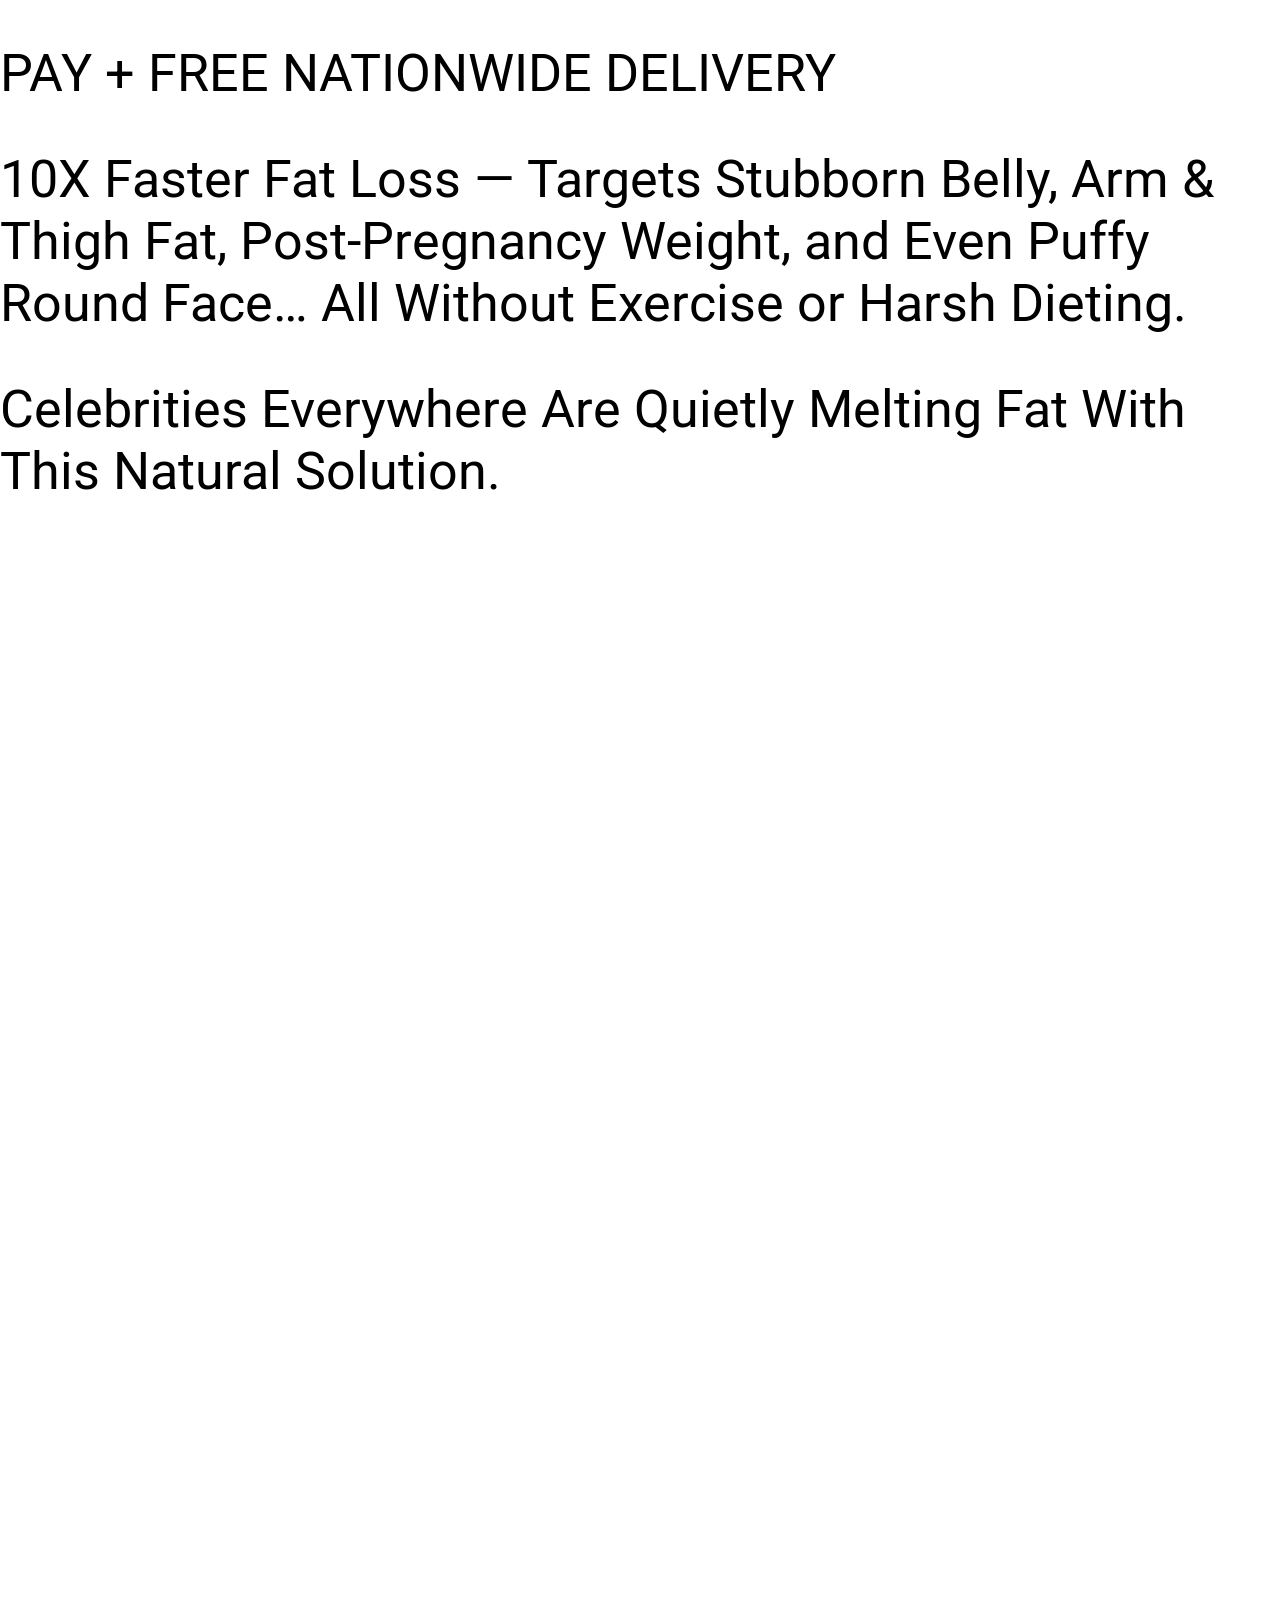
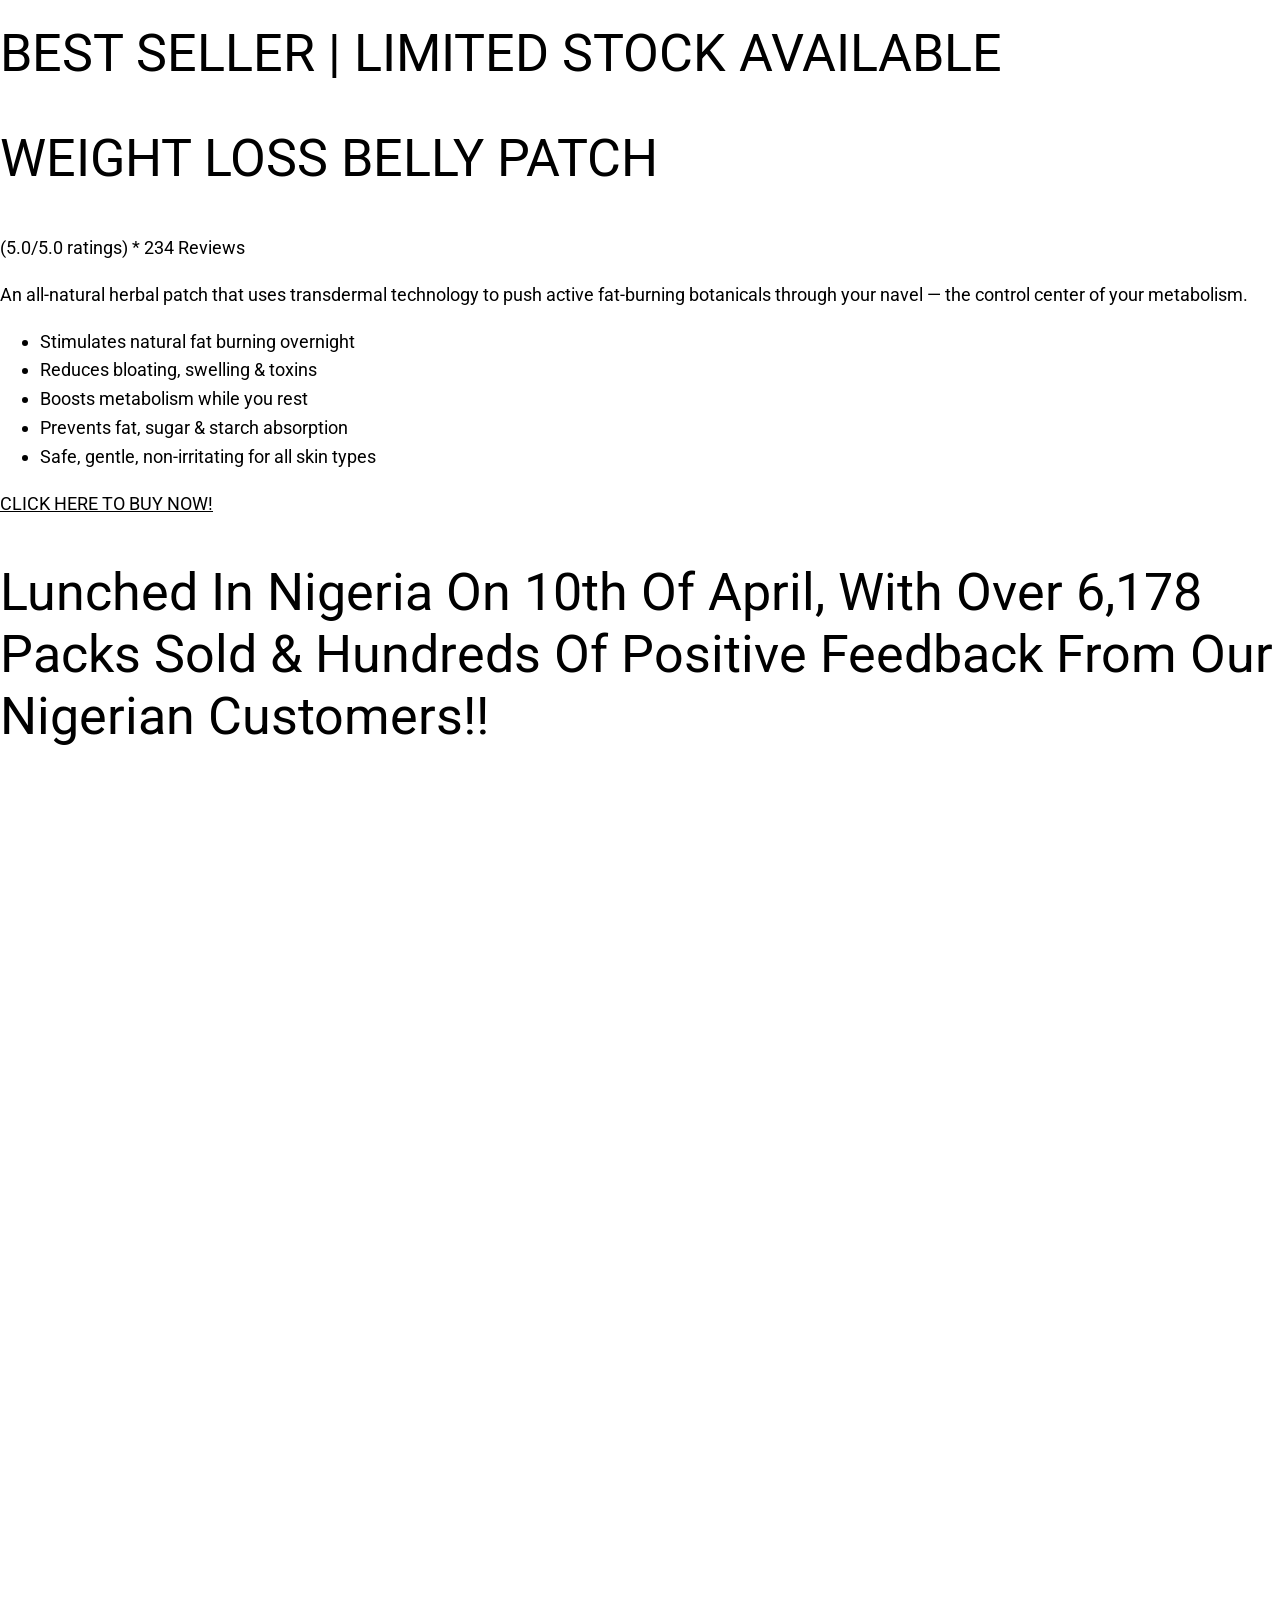
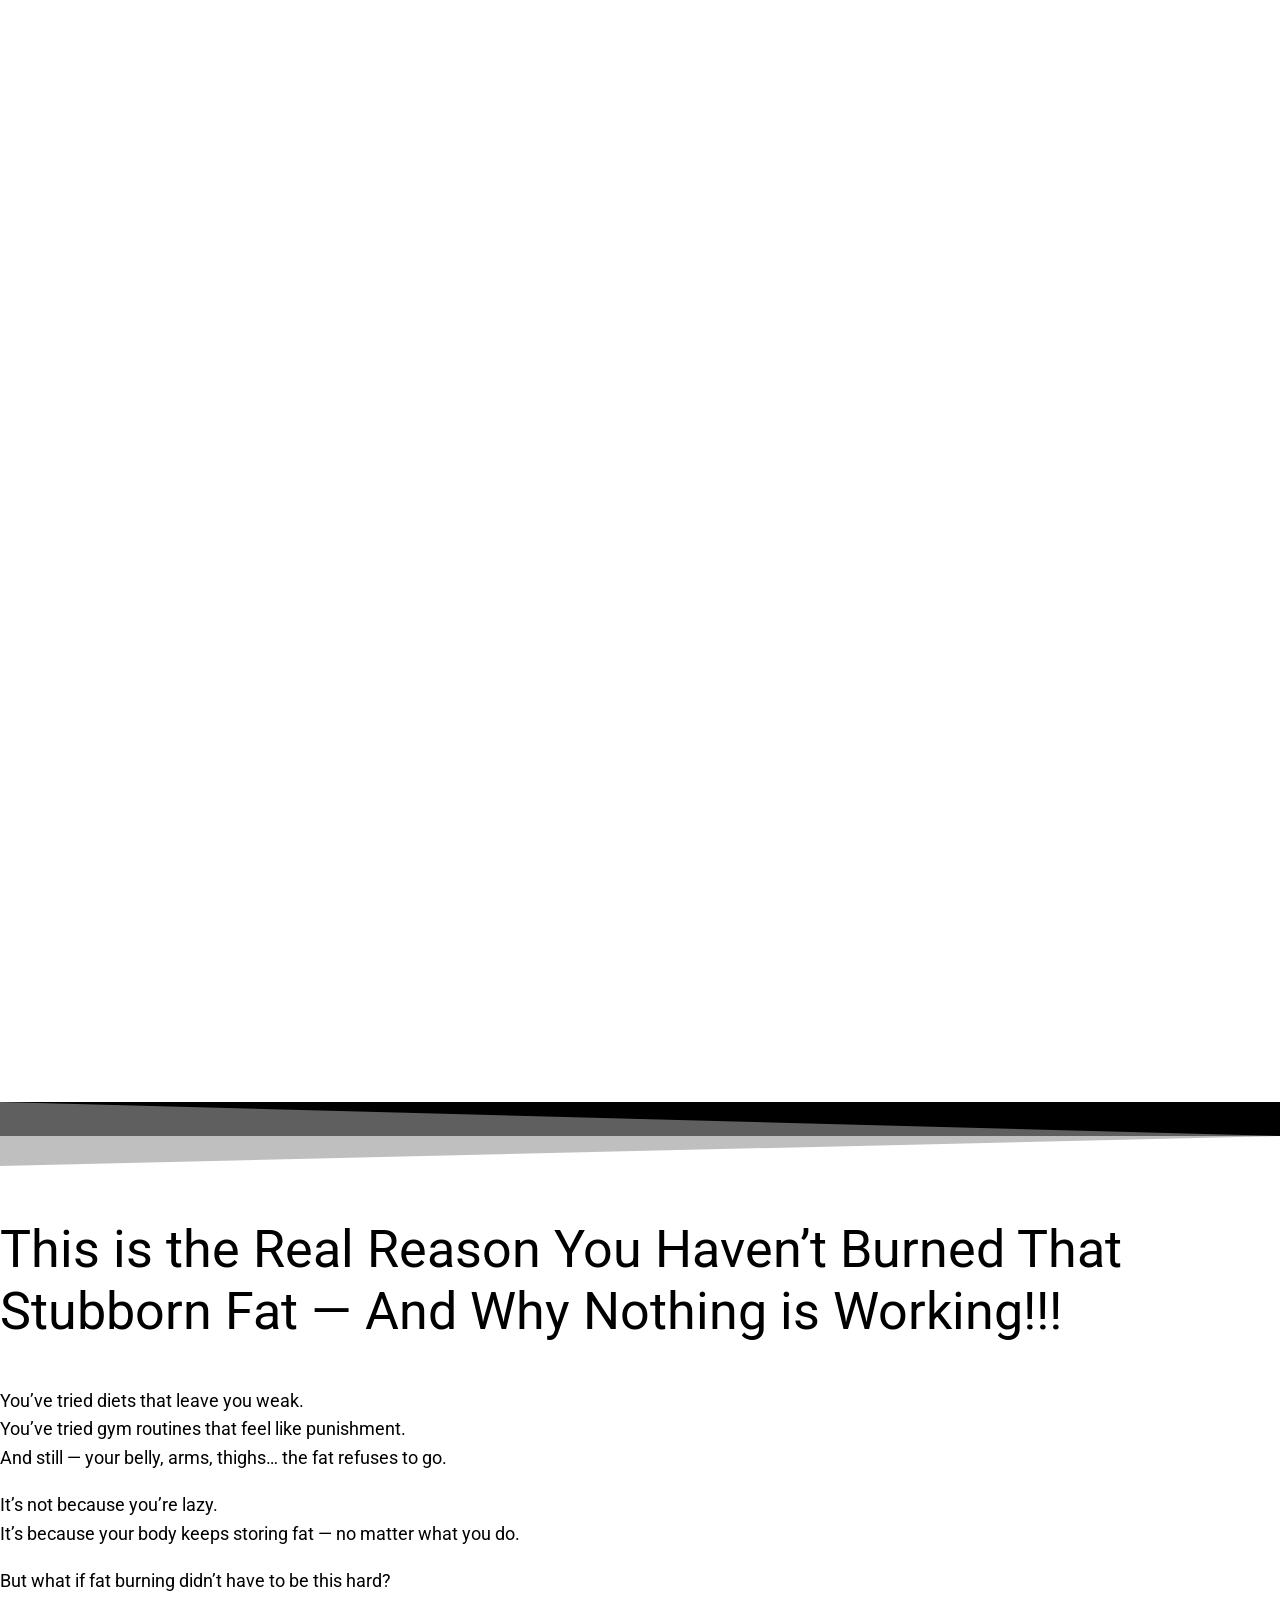
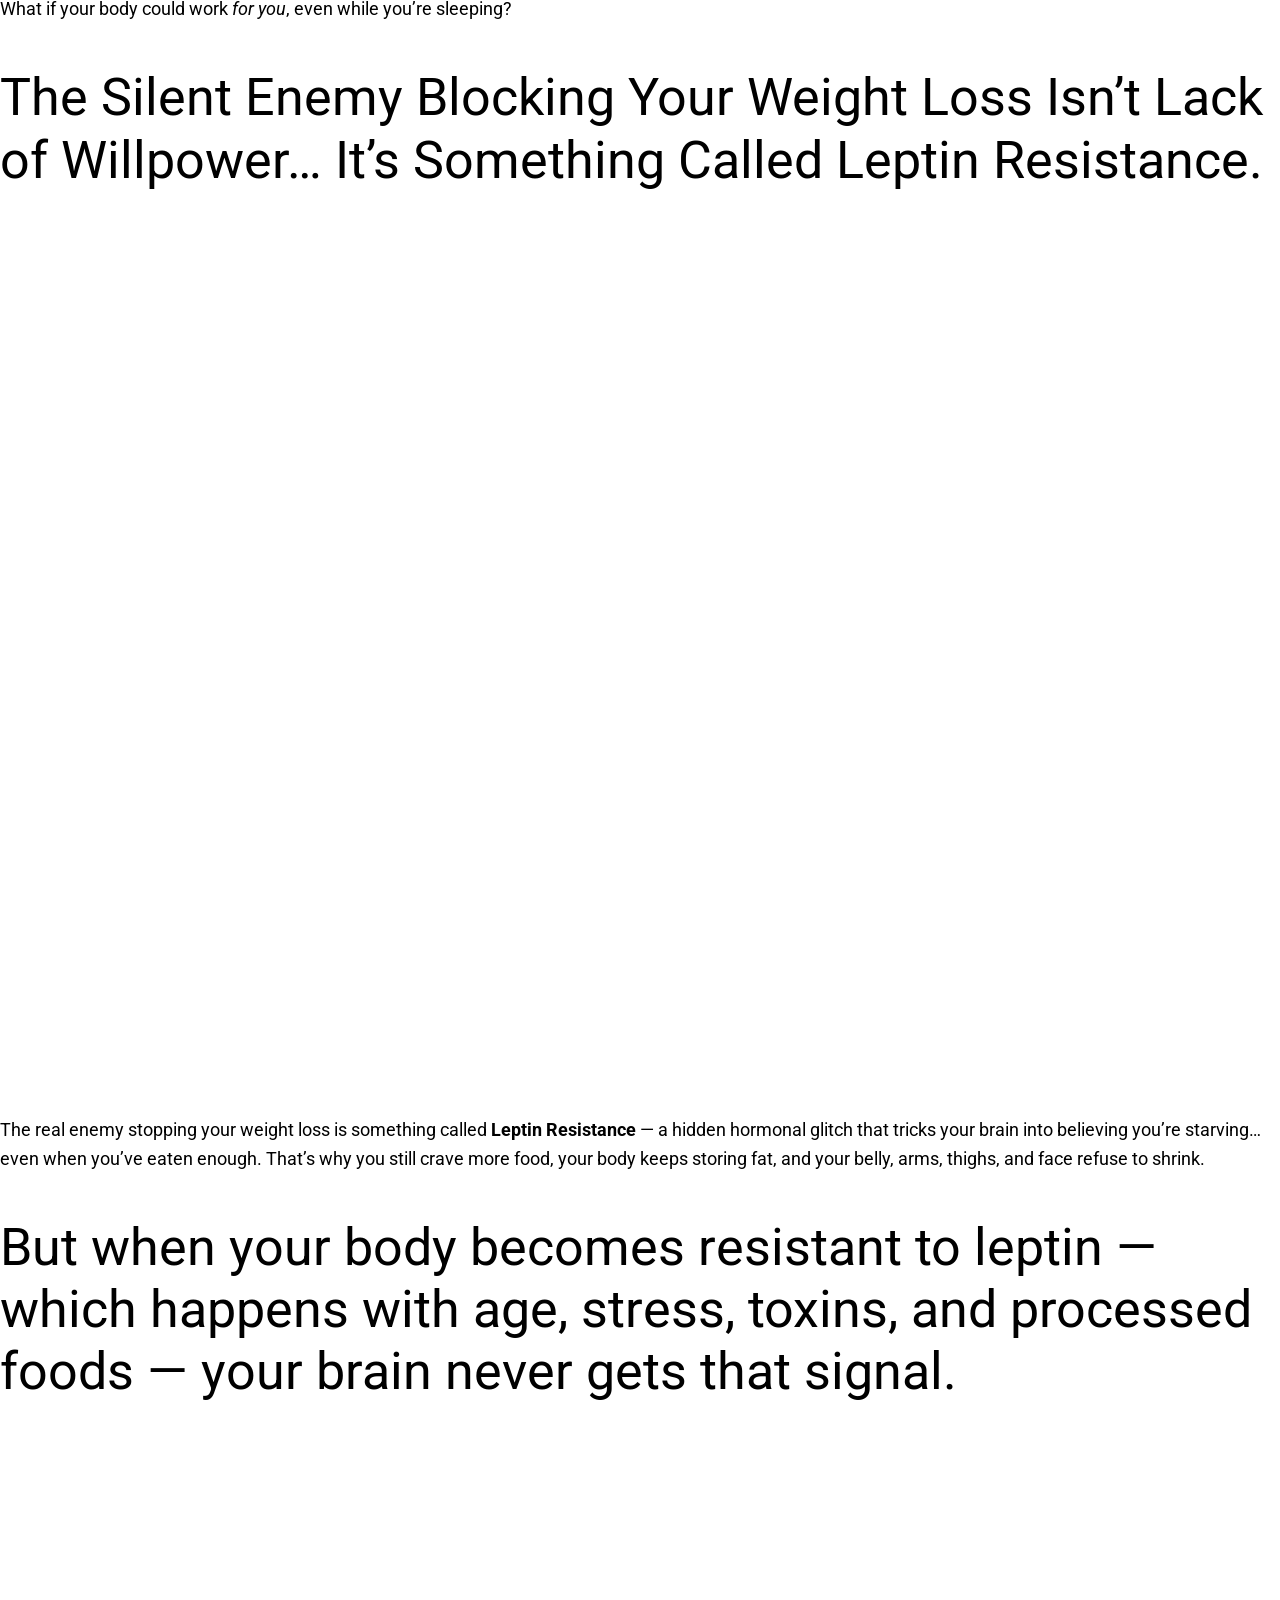
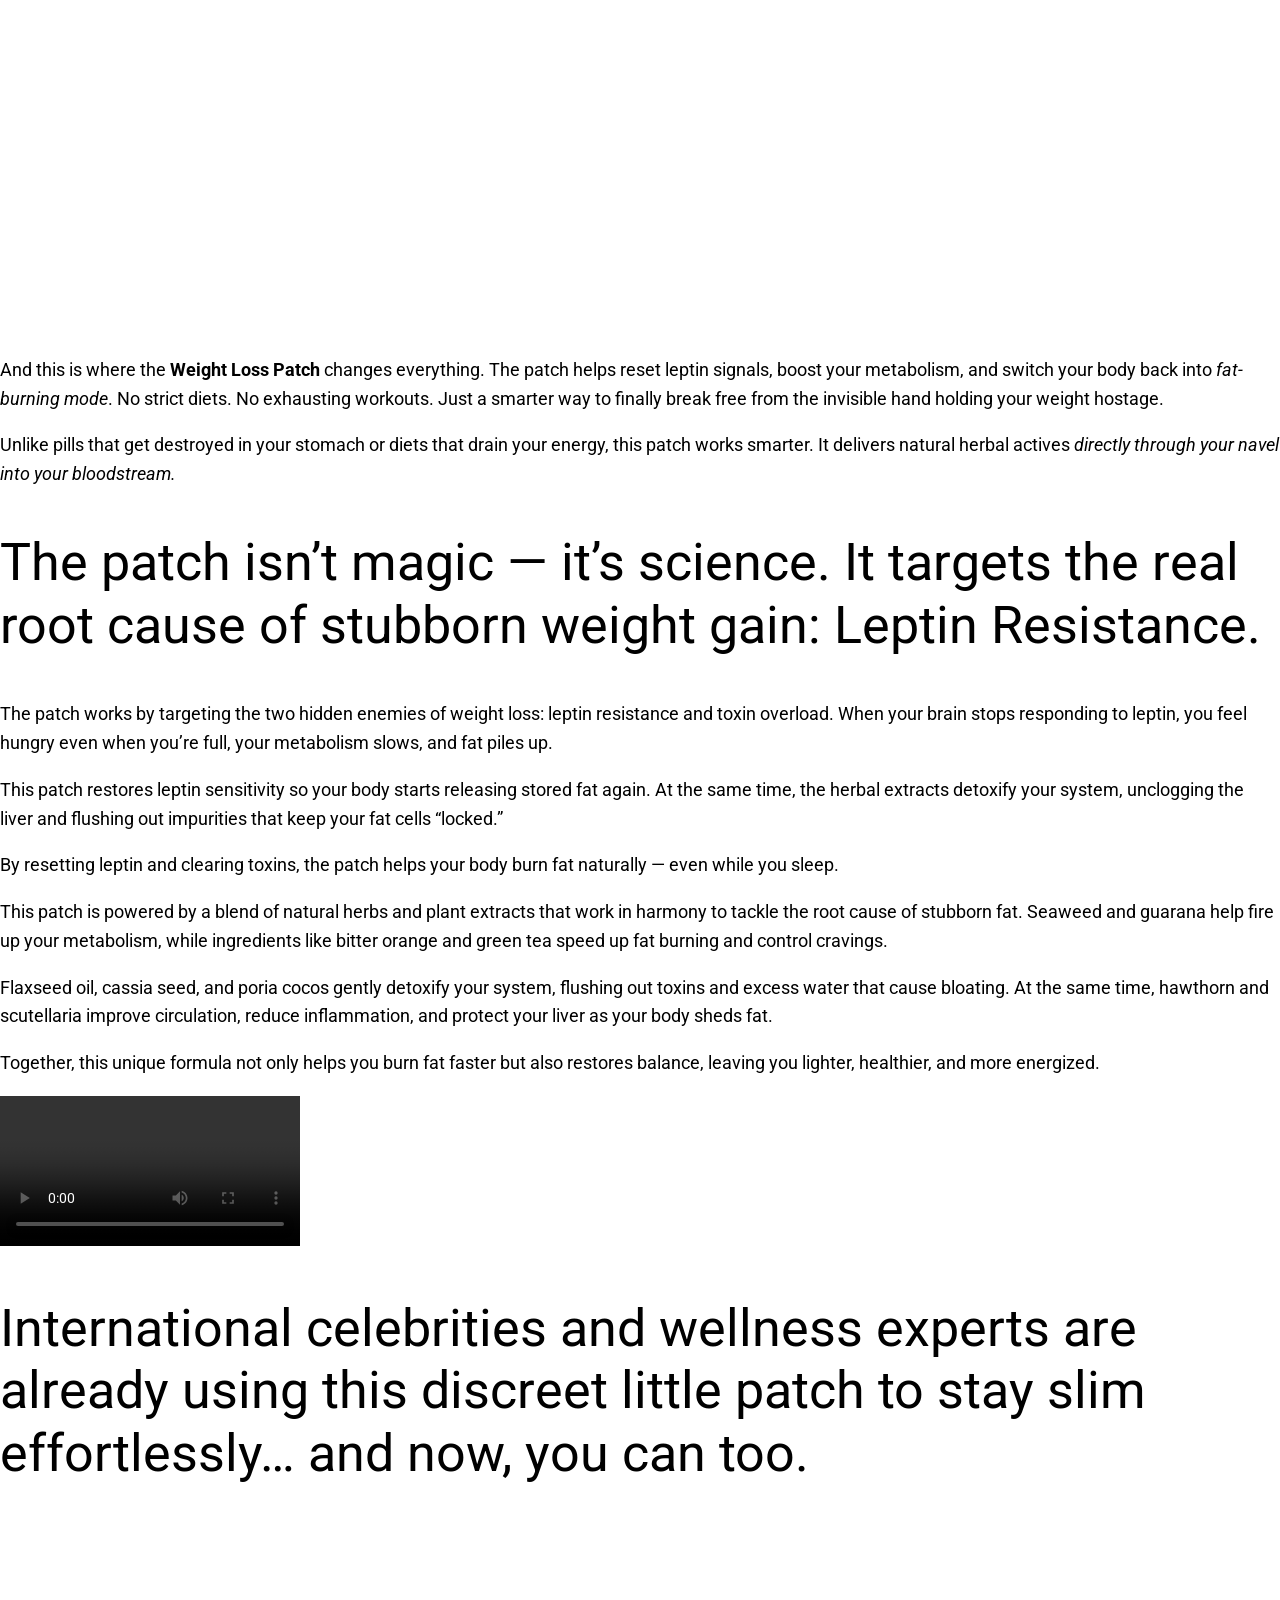
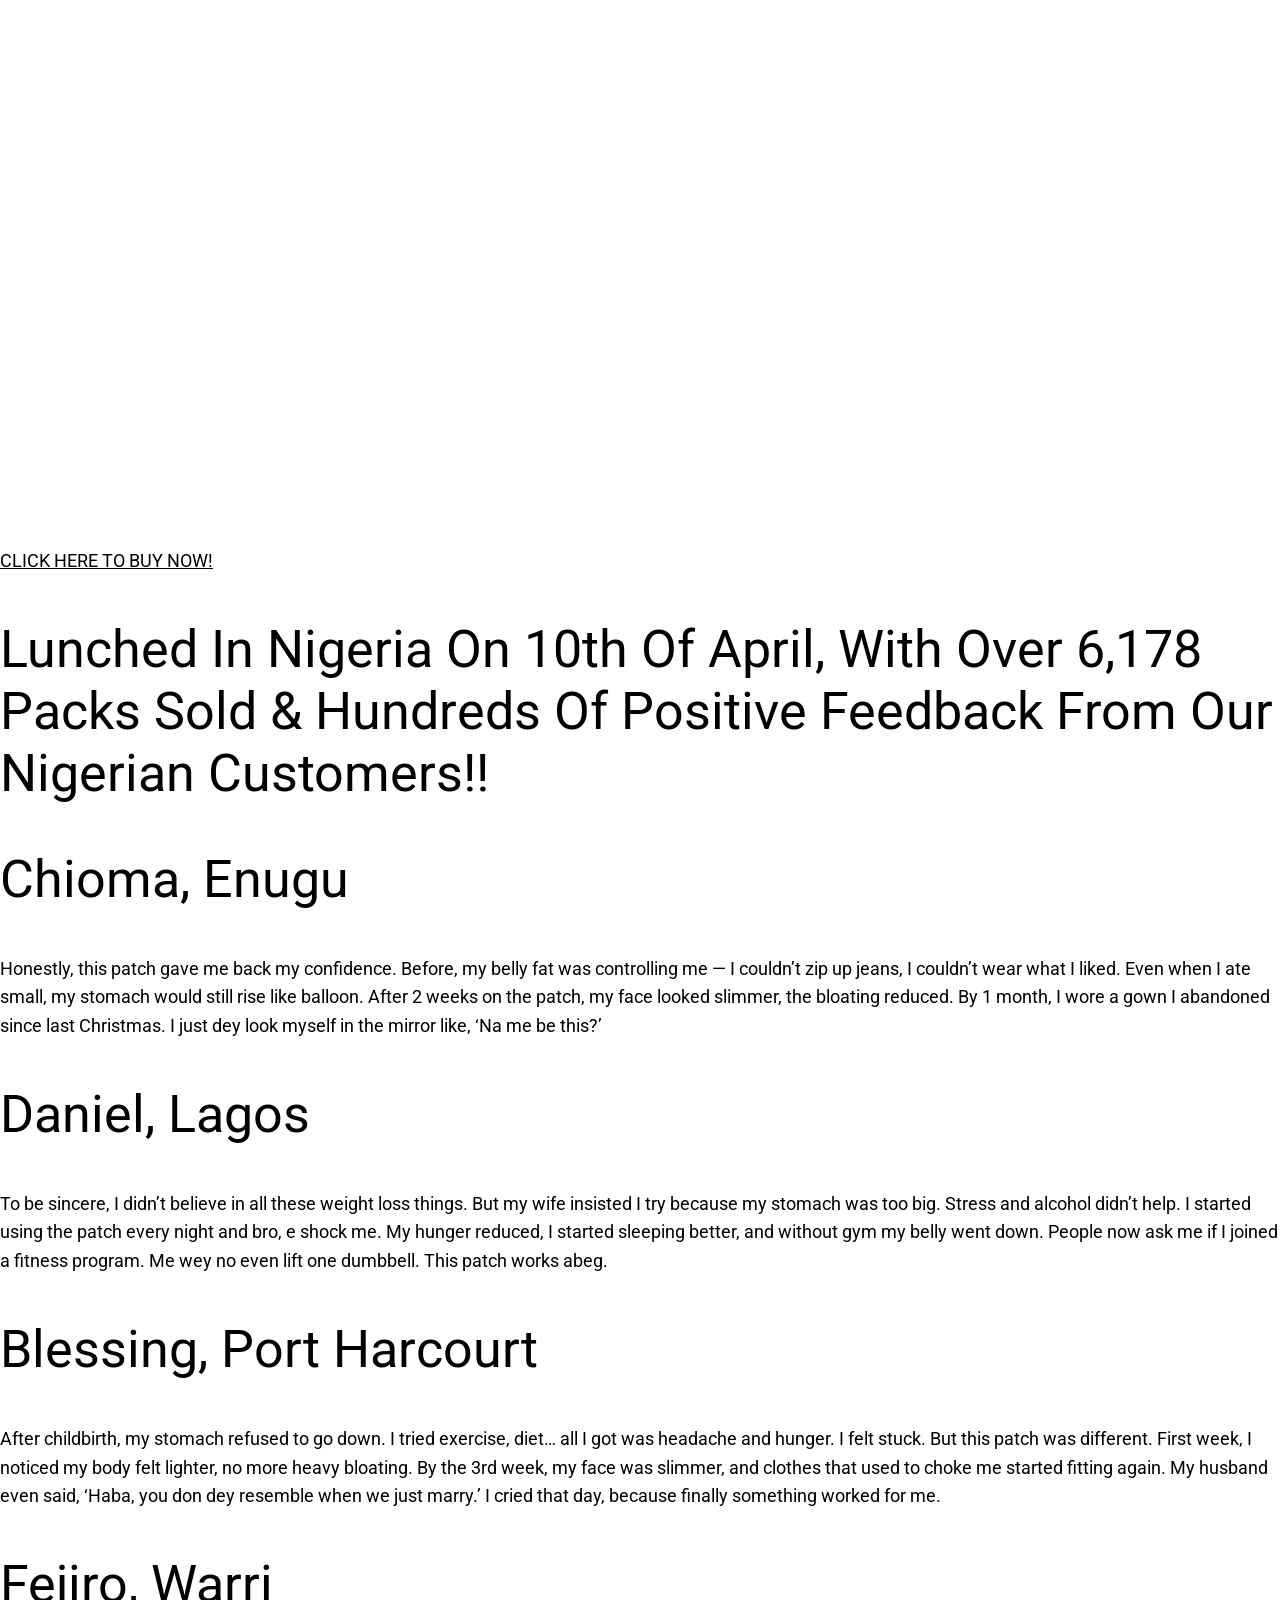
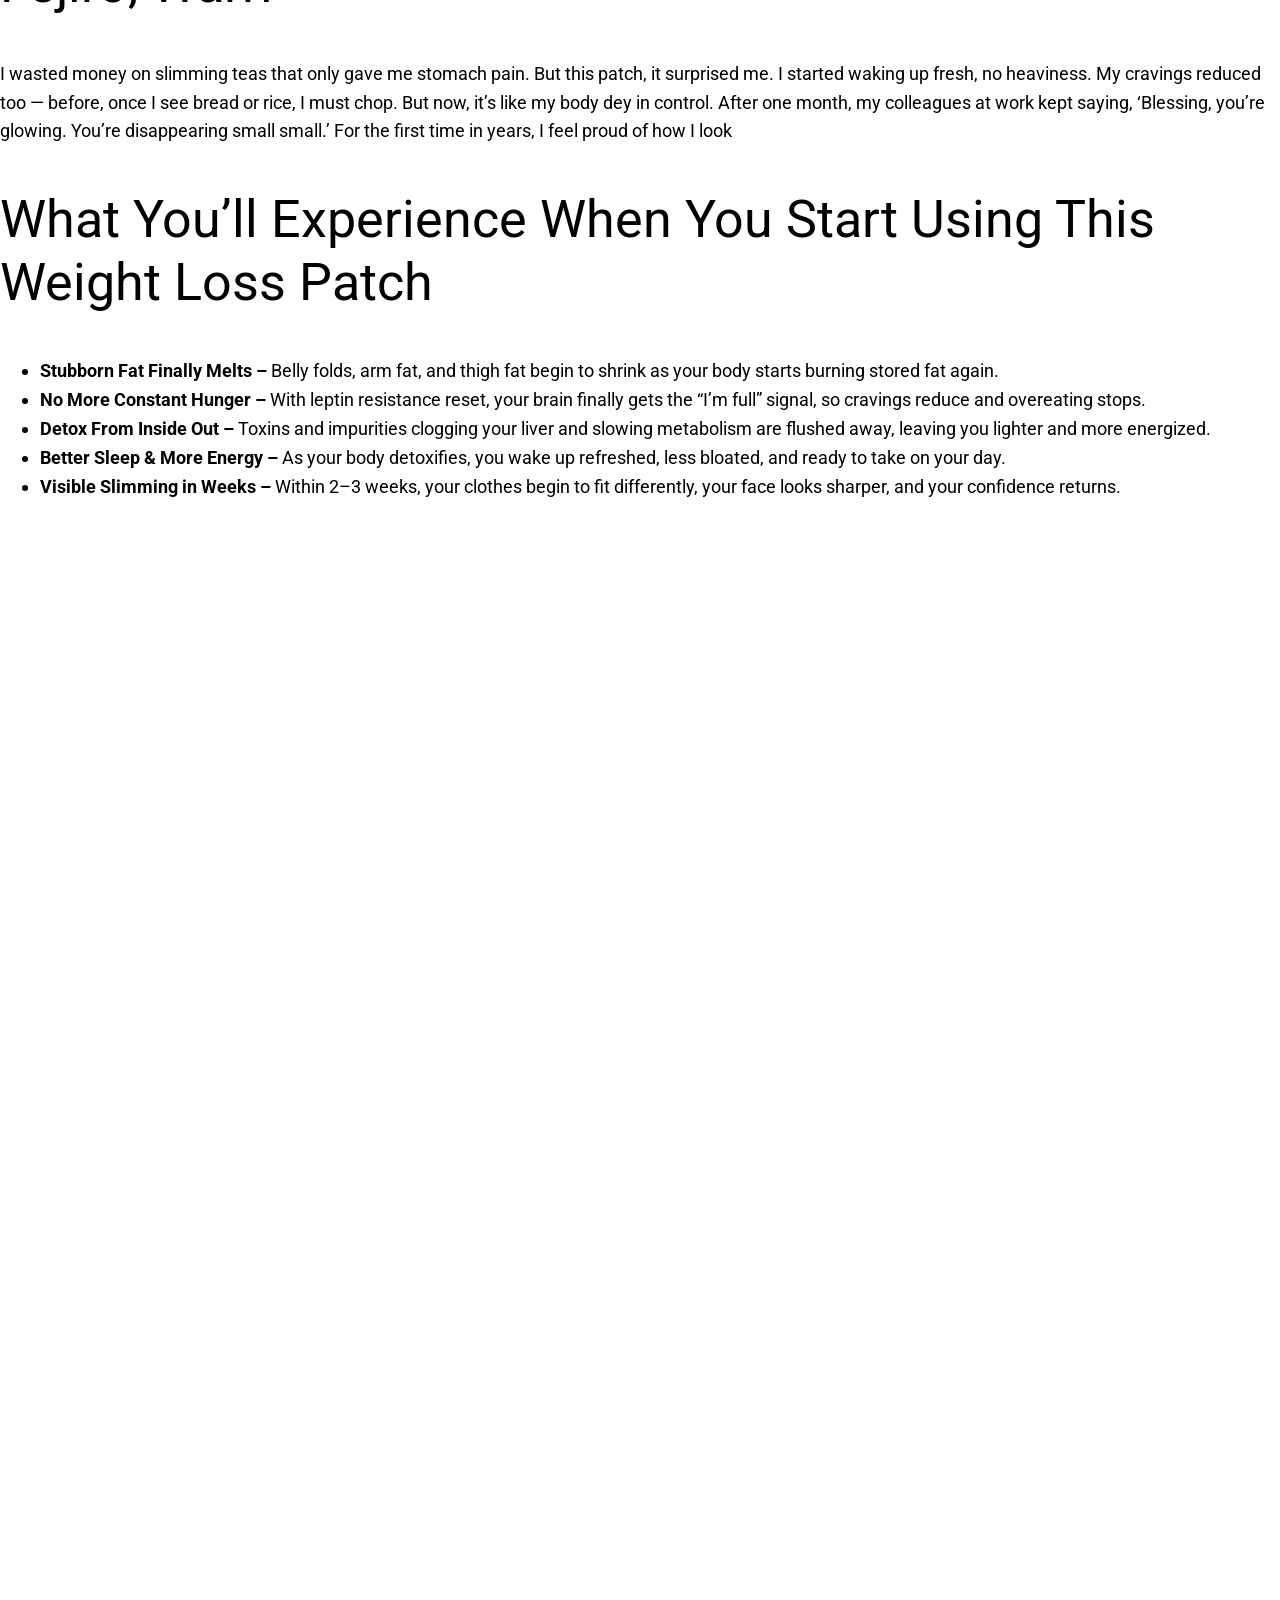
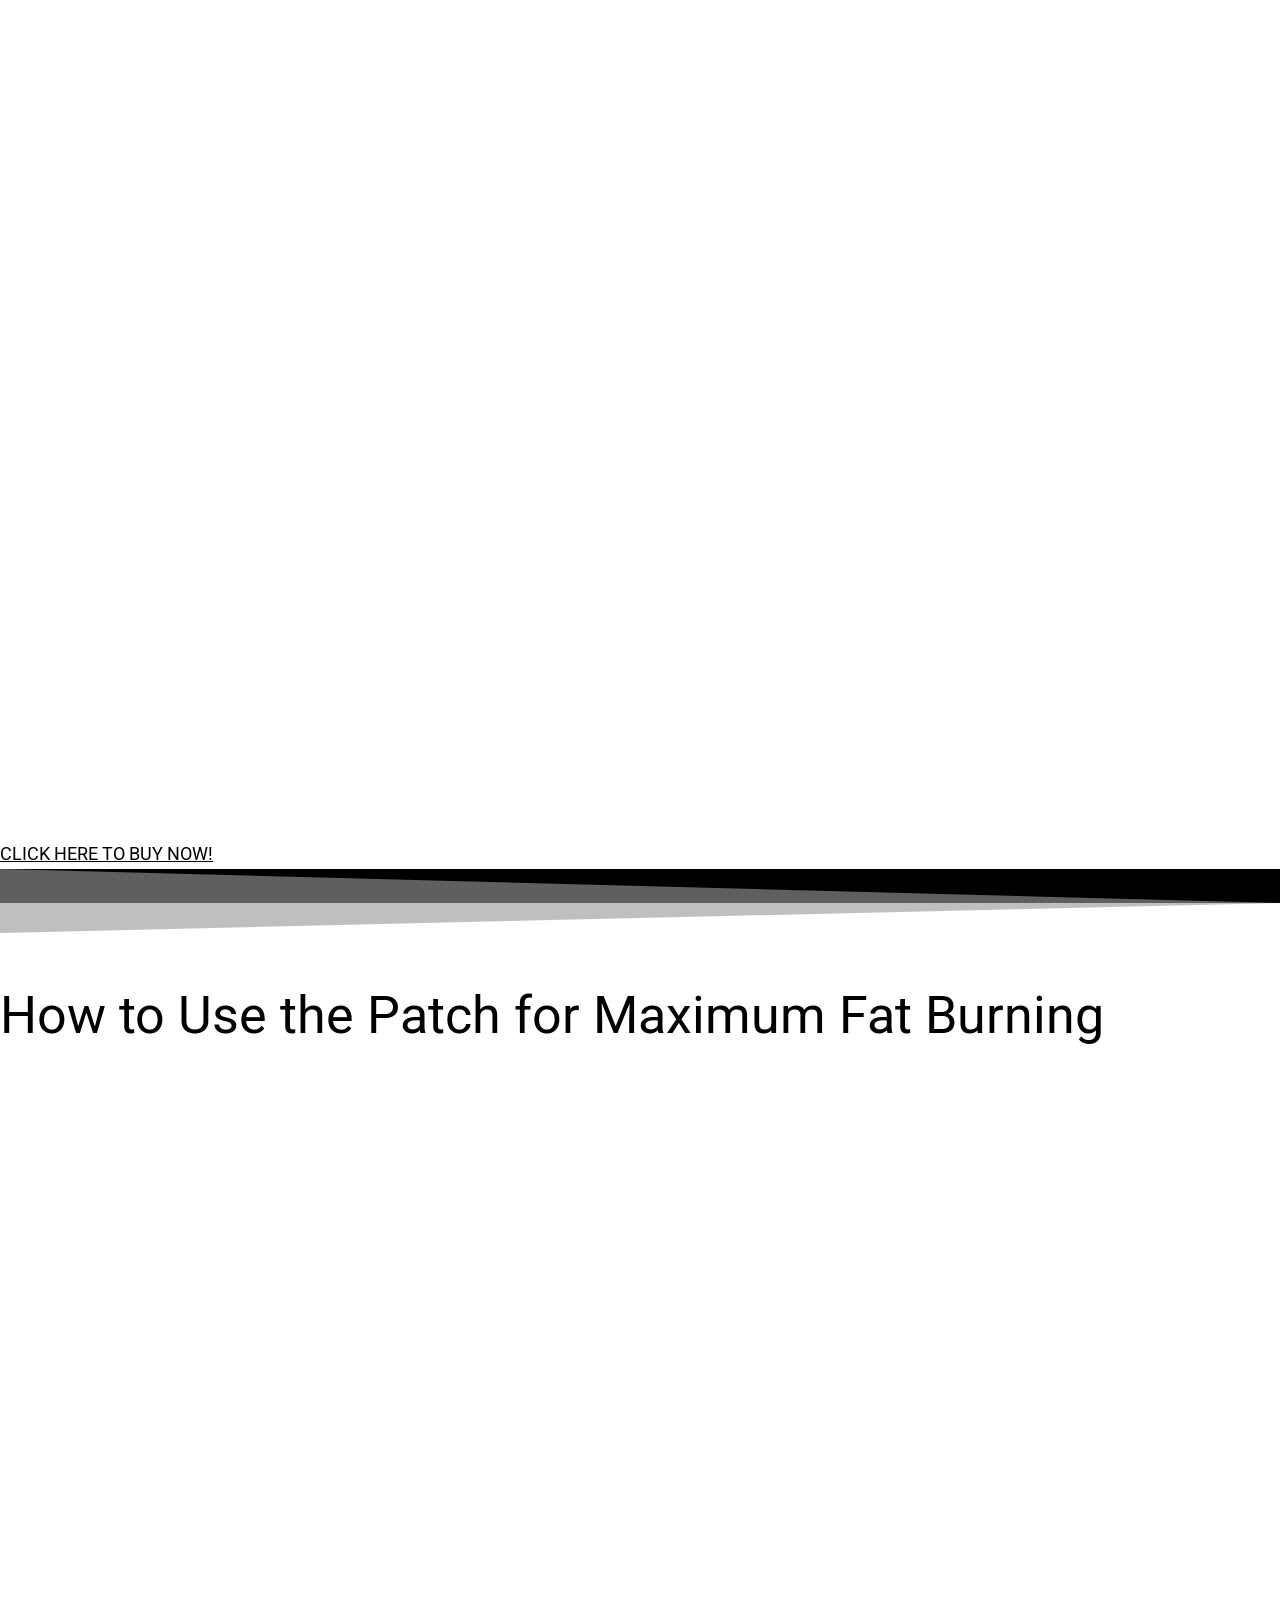
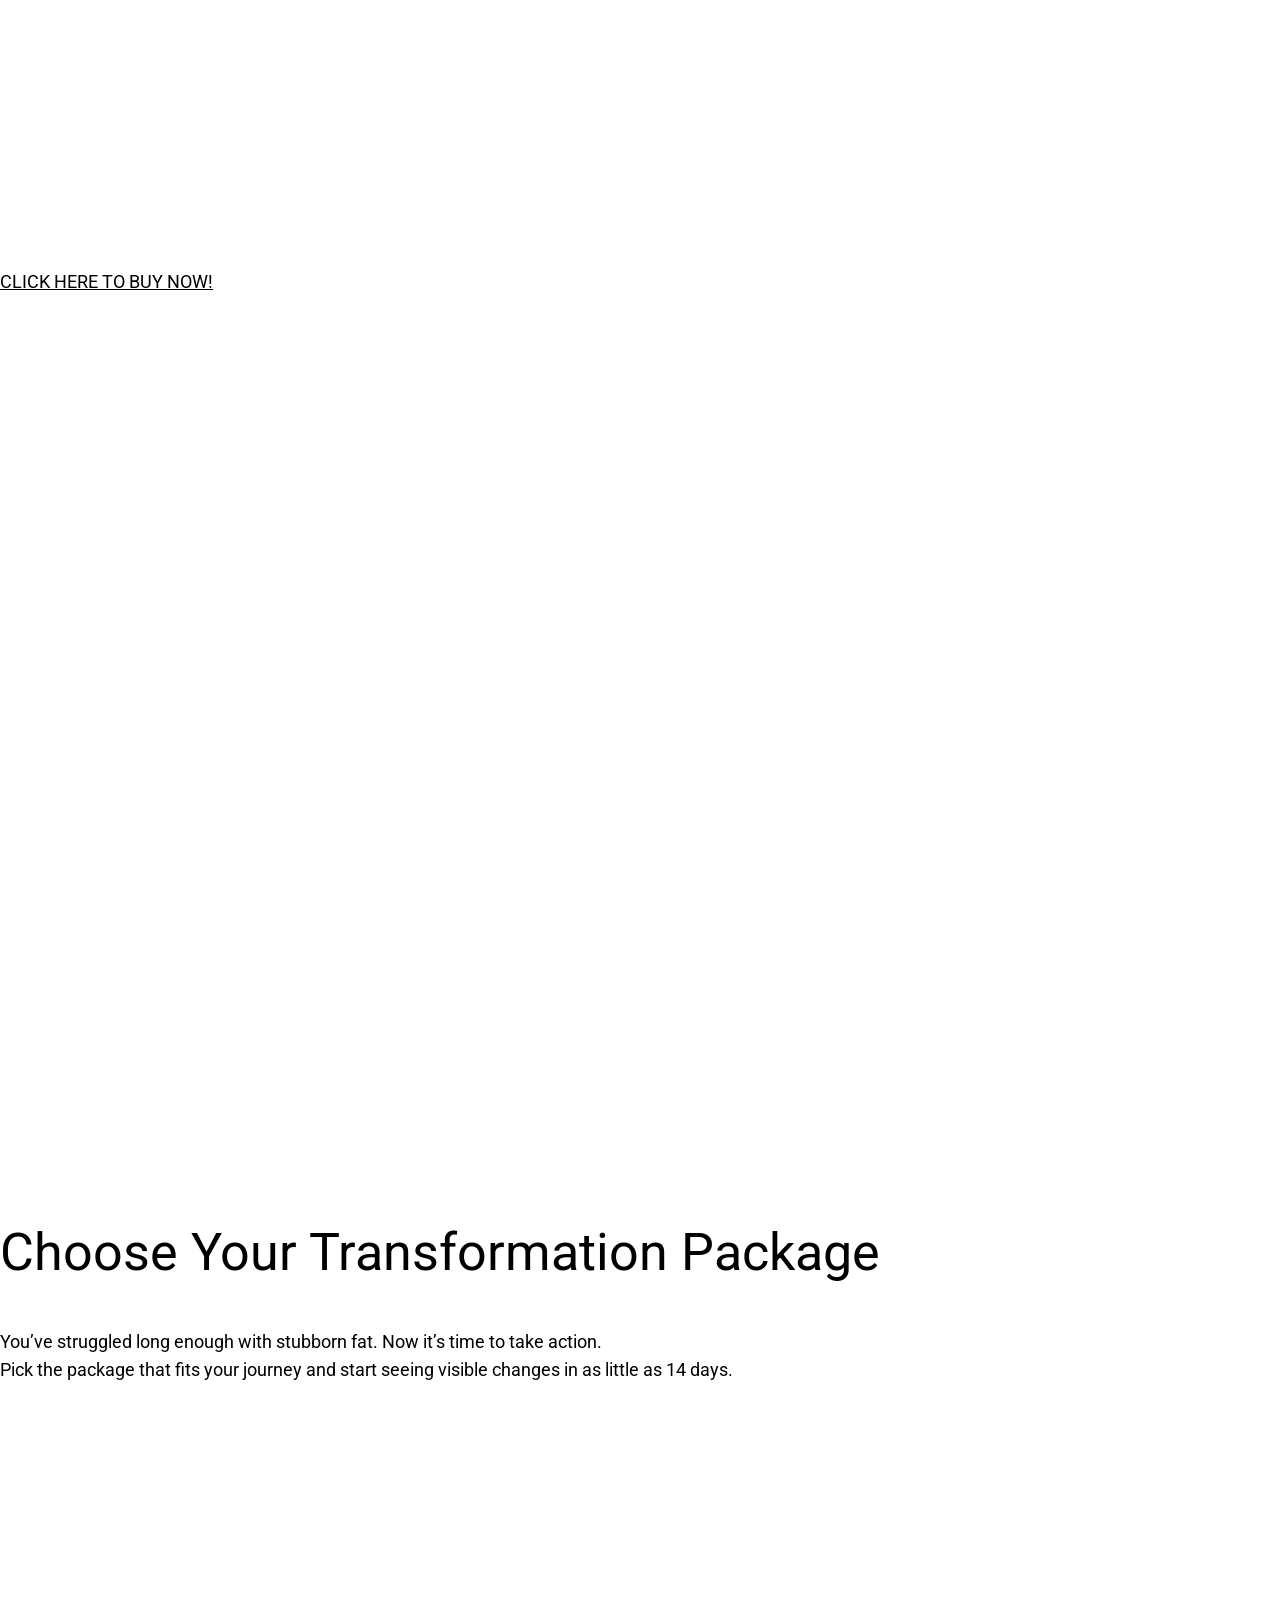
==== index.html @ d48378b5 "Add files via upload" ====
<!DOCTYPE html><html lang="en-US"><head>
	<meta charset="UTF-8">
			<title>Weight Loss patch  My Blog</title>
		<meta name="viewport" content="width=device-width, initial-scale=1">
<meta name="robots" content="max-image-preview:large">
<!-- Meta Pixel Code -->
<script>
!function(f,b,e,v,n,t,s)
{if(f.fbq)return;n=f.fbq=function(){n.callMethod?
n.callMethod.apply(n,arguments):n.queue.push(arguments)};
if(!f._fbq)f._fbq=n;n.push=n;n.loaded=!0;n.version='2.0';
n.queue=[];t=b.createElement(e);t.async=!0;
t.src=v;s=b.getElementsByTagName(e)[0];
s.parentNode.insertBefore(t,s)}(window, document,'script',
'https://connect.facebook.net/en_US/fbevents.js');
fbq('init', '1675123276950295');
fbq('track', 'PageView');
</script>
<noscript><img height="1" width="1" style="display:none"
src="https://www.facebook.com/tr?id=1675123276950295&ev=PageView&noscript=1"
/></noscript>
<!-- End Meta Pixel Code -->
<script type="application/javascript" id="pys-version-script">console.log('PixelYourSite Free version 11.1.1');</script>
<title>Weight Loss patch  My Blog</title>
<link rel="alternate" type="application/rss+xml" title="My Blog � Feed" href="https://greenlife.com.ng/feed/">
<link rel="alternate" type="application/rss+xml" title="My Blog � Comments Feed" href="https://greenlife.com.ng/comments/feed/">
<link rel="alternate" title="oEmbed (JSON)" type="application/json+oembed" href="https://greenlife.com.ng/wp-json/oembed/1.0/embed?url=https%3A%2F%2Fgreenlife.com.ng%2Fweight-loss-patch%2F">
<link rel="alternate" title="oEmbed (XML)" type="text/xml+oembed" href="https://greenlife.com.ng/wp-json/oembed/1.0/embed?url=https%3A%2F%2Fgreenlife.com.ng%2Fweight-loss-patch%2F&format=xml">
<style id="wp-img-auto-sizes-contain-inline-css">
img:is([sizes=auto i],[sizes^="auto," i]){contain-intrinsic-size:3000px 1500px}
/*# sourceURL=wp-img-auto-sizes-contain-inline-css */
</style>

<link rel="stylesheet" id="ht_ctc_main_css-css" href="css/main.css" media="all">
<style id="wp-emoji-styles-inline-css">

	img.wp-smiley, img.emoji {
		display: inline !important;
		border: none !important;
		box-shadow: none !important;
		height: 1em !important;
		width: 1em !important;
		margin: 0 0.07em !important;
		vertical-align: -0.1em !important;
		background: none !important;
		padding: 0 !important;
	}
/*# sourceURL=wp-emoji-styles-inline-css */
</style>
<style id="wp-block-library-inline-css">
:root{--wp-block-synced-color:#7a00df;--wp-block-synced-color--rgb:122,0,223;--wp-bound-block-color:var(--wp-block-synced-color);--wp-editor-canvas-background:#ddd;--wp-admin-theme-color:#007cba;--wp-admin-theme-color--rgb:0,124,186;--wp-admin-theme-color-darker-10:#006ba1;--wp-admin-theme-color-darker-10--rgb:0,107,160.5;--wp-admin-theme-color-darker-20:#005a87;--wp-admin-theme-color-darker-20--rgb:0,90,135;--wp-admin-border-width-focus:2px}@media (min-resolution:192dpi){:root{--wp-admin-border-width-focus:1.5px}}.wp-element-button{cursor:pointer}:root .has-very-light-gray-background-color{background-color:#eee}:root .has-very-dark-gray-background-color{background-color:#313131}:root .has-very-light-gray-color{color:#eee}:root .has-very-dark-gray-color{color:#313131}:root .has-vivid-green-cyan-to-vivid-cyan-blue-gradient-background{background:linear-gradient(135deg,#00d084,#0693e3)}:root .has-purple-crush-gradient-background{background:linear-gradient(135deg,#34e2e4,#4721fb 50%,#ab1dfe)}:root .has-hazy-dawn-gradient-background{background:linear-gradient(135deg,#faaca8,#dad0ec)}:root .has-subdued-olive-gradient-background{background:linear-gradient(135deg,#fafae1,#67a671)}:root .has-atomic-cream-gradient-background{background:linear-gradient(135deg,#fdd79a,#004a59)}:root .has-nightshade-gradient-background{background:linear-gradient(135deg,#330968,#31cdcf)}:root .has-midnight-gradient-background{background:linear-gradient(135deg,#020381,#2874fc)}:root{--wp--preset--font-size--normal:16px;--wp--preset--font-size--huge:42px}.has-regular-font-size{font-size:1em}.has-larger-font-size{font-size:2.625em}.has-normal-font-size{font-size:var(--wp--preset--font-size--normal)}.has-huge-font-size{font-size:var(--wp--preset--font-size--huge)}:root .has-text-align-center{text-align:center}:root .has-text-align-left{text-align:left}:root .has-text-align-right{text-align:right}.has-fit-text{white-space:nowrap!important}#end-resizable-editor-section{display:none}.aligncenter{clear:both}.items-justified-left{justify-content:flex-start}.items-justified-center{justify-content:center}.items-justified-right{justify-content:flex-end}.items-justified-space-between{justify-content:space-between}.screen-reader-text{word-wrap:normal!important;border:0;clip-path:inset(50%);height:1px;margin:-1px;overflow:hidden;padding:0;position:absolute;width:1px}.screen-reader-text:focus{background-color:#ddd;clip-path:none;color:#444;display:block;font-size:1em;height:auto;left:5px;line-height:normal;padding:15px 23px 14px;text-decoration:none;top:5px;width:auto;z-index:100000}html :where(.has-border-color){border-style:solid}html :where([style*=border-color]){border-style:solid}html :where([style*=border-top-color]){border-top-style:solid}html :where([style*=border-right-color]){border-right-style:solid}html :where([style*=border-bottom-color]){border-bottom-style:solid}html :where([style*=border-left-color]){border-left-style:solid}html :where([style*=border-width]){border-style:solid}html :where([style*=border-top-width]){border-top-style:solid}html :where([style*=border-right-width]){border-right-style:solid}html :where([style*=border-bottom-width]){border-bottom-style:solid}html :where([style*=border-left-width]){border-left-style:solid}html :where(img[class*=wp-image-]){height:auto;max-width:100%}:where(figure){margin:0 0 1em}html :where(.is-position-sticky){--wp-admin--admin-bar--position-offset:var(--wp-admin--admin-bar--height,0px)}@media screen and (max-width:600px){html :where(.is-position-sticky){--wp-admin--admin-bar--position-offset:0px}}
/*# sourceURL=/wp-includes/css/dist/block-library/common.min.css */
</style>
<style id="global-styles-inline-css">
:root{--wp--preset--aspect-ratio--square: 1;--wp--preset--aspect-ratio--4-3: 4/3;--wp--preset--aspect-ratio--3-4: 3/4;--wp--preset--aspect-ratio--3-2: 3/2;--wp--preset--aspect-ratio--2-3: 2/3;--wp--preset--aspect-ratio--16-9: 16/9;--wp--preset--aspect-ratio--9-16: 9/16;--wp--preset--color--black: #000000;--wp--preset--color--cyan-bluish-gray: #abb8c3;--wp--preset--color--white: #ffffff;--wp--preset--color--pale-pink: #f78da7;--wp--preset--color--vivid-red: #cf2e2e;--wp--preset--color--luminous-vivid-orange: #ff6900;--wp--preset--color--luminous-vivid-amber: #fcb900;--wp--preset--color--light-green-cyan: #7bdcb5;--wp--preset--color--vivid-green-cyan: #00d084;--wp--preset--color--pale-cyan-blue: #8ed1fc;--wp--preset--color--vivid-cyan-blue: #0693e3;--wp--preset--color--vivid-purple: #9b51e0;--wp--preset--color--base: #ffffff;--wp--preset--color--contrast: #000000;--wp--preset--color--primary: #9DFF20;--wp--preset--color--secondary: #345C00;--wp--preset--color--tertiary: #F6F6F6;--wp--preset--gradient--vivid-cyan-blue-to-vivid-purple: linear-gradient(135deg,rgb(6,147,227) 0%,rgb(155,81,224) 100%);--wp--preset--gradient--light-green-cyan-to-vivid-green-cyan: linear-gradient(135deg,rgb(122,220,180) 0%,rgb(0,208,130) 100%);--wp--preset--gradient--luminous-vivid-amber-to-luminous-vivid-orange: linear-gradient(135deg,rgb(252,185,0) 0%,rgb(255,105,0) 100%);--wp--preset--gradient--luminous-vivid-orange-to-vivid-red: linear-gradient(135deg,rgb(255,105,0) 0%,rgb(207,46,46) 100%);--wp--preset--gradient--very-light-gray-to-cyan-bluish-gray: linear-gradient(135deg,rgb(238,238,238) 0%,rgb(169,184,195) 100%);--wp--preset--gradient--cool-to-warm-spectrum: linear-gradient(135deg,rgb(74,234,220) 0%,rgb(151,120,209) 20%,rgb(207,42,186) 40%,rgb(238,44,130) 60%,rgb(251,105,98) 80%,rgb(254,248,76) 100%);--wp--preset--gradient--blush-light-purple: linear-gradient(135deg,rgb(255,206,236) 0%,rgb(152,150,240) 100%);--wp--preset--gradient--blush-bordeaux: linear-gradient(135deg,rgb(254,205,165) 0%,rgb(254,45,45) 50%,rgb(107,0,62) 100%);--wp--preset--gradient--luminous-dusk: linear-gradient(135deg,rgb(255,203,112) 0%,rgb(199,81,192) 50%,rgb(65,88,208) 100%);--wp--preset--gradient--pale-ocean: linear-gradient(135deg,rgb(255,245,203) 0%,rgb(182,227,212) 50%,rgb(51,167,181) 100%);--wp--preset--gradient--electric-grass: linear-gradient(135deg,rgb(202,248,128) 0%,rgb(113,206,126) 100%);--wp--preset--gradient--midnight: linear-gradient(135deg,rgb(2,3,129) 0%,rgb(40,116,252) 100%);--wp--preset--font-size--small: clamp(0.875rem, 0.875rem + ((1vw - 0.2rem) * 0.227), 1rem);--wp--preset--font-size--medium: clamp(1rem, 1rem + ((1vw - 0.2rem) * 0.227), 1.125rem);--wp--preset--font-size--large: clamp(1.75rem, 1.75rem + ((1vw - 0.2rem) * 0.227), 1.875rem);--wp--preset--font-size--x-large: 2.25rem;--wp--preset--font-size--xx-large: clamp(6.1rem, 6.1rem + ((1vw - 0.2rem) * 7.091), 10rem);--wp--preset--font-family--dm-sans: "DM Sans", sans-serif;--wp--preset--font-family--ibm-plex-mono: 'IBM Plex Mono', monospace;--wp--preset--font-family--inter: "Inter", sans-serif;--wp--preset--font-family--system-font: -apple-system,BlinkMacSystemFont,"Segoe UI",Roboto,Oxygen-Sans,Ubuntu,Cantarell,"Helvetica Neue",sans-serif;--wp--preset--font-family--source-serif-pro: "Source Serif Pro", serif;--wp--preset--spacing--20: 0.44rem;--wp--preset--spacing--30: clamp(1.5rem, 5vw, 2rem);--wp--preset--spacing--40: clamp(1.8rem, 1.8rem + ((1vw - 0.48rem) * 2.885), 3rem);--wp--preset--spacing--50: clamp(2.5rem, 8vw, 4.5rem);--wp--preset--spacing--60: clamp(3.75rem, 10vw, 7rem);--wp--preset--spacing--70: clamp(5rem, 5.25rem + ((1vw - 0.48rem) * 9.096), 8rem);--wp--preset--spacing--80: clamp(7rem, 14vw, 11rem);--wp--preset--shadow--natural: 6px 6px 9px rgba(0, 0, 0, 0.2);--wp--preset--shadow--deep: 12px 12px 50px rgba(0, 0, 0, 0.4);--wp--preset--shadow--sharp: 6px 6px 0px rgba(0, 0, 0, 0.2);--wp--preset--shadow--outlined: 6px 6px 0px -3px rgb(255, 255, 255), 6px 6px rgb(0, 0, 0);--wp--preset--shadow--crisp: 6px 6px 0px rgb(0, 0, 0);}:root { --wp--style--global--content-size: 650px;--wp--style--global--wide-size: 1200px; }:where(body) { margin: 0; }.wp-site-blocks { padding-top: var(--wp--style--root--padding-top); padding-bottom: var(--wp--style--root--padding-bottom); }.has-global-padding { padding-right: var(--wp--style--root--padding-right); padding-left: var(--wp--style--root--padding-left); }.has-global-padding > .alignfull { margin-right: calc(var(--wp--style--root--padding-right) * -1); margin-left: calc(var(--wp--style--root--padding-left) * -1); }.has-global-padding :where(:not(.alignfull.is-layout-flow) > .has-global-padding:not(.wp-block-block, .alignfull)) { padding-right: 0; padding-left: 0; }.has-global-padding :where(:not(.alignfull.is-layout-flow) > .has-global-padding:not(.wp-block-block, .alignfull)) > .alignfull { margin-left: 0; margin-right: 0; }.wp-site-blocks > .alignleft { float: left; margin-right: 2em; }.wp-site-blocks > .alignright { float: right; margin-left: 2em; }.wp-site-blocks > .aligncenter { justify-content: center; margin-left: auto; margin-right: auto; }:where(.wp-site-blocks) > * { margin-block-start: 1.5rem; margin-block-end: 0; }:where(.wp-site-blocks) > :first-child { margin-block-start: 0; }:where(.wp-site-blocks) > :last-child { margin-block-end: 0; }:root { --wp--style--block-gap: 1.5rem; }:root :where(.is-layout-flow) > :first-child{margin-block-start: 0;}:root :where(.is-layout-flow) > :last-child{margin-block-end: 0;}:root :where(.is-layout-flow) > *{margin-block-start: 1.5rem;margin-block-end: 0;}:root :where(.is-layout-constrained) > :first-child{margin-block-start: 0;}:root :where(.is-layout-constrained) > :last-child{margin-block-end: 0;}:root :where(.is-layout-constrained) > *{margin-block-start: 1.5rem;margin-block-end: 0;}:root :where(.is-layout-flex){gap: 1.5rem;}:root :where(.is-layout-grid){gap: 1.5rem;}.is-layout-flow > .alignleft{float: left;margin-inline-start: 0;margin-inline-end: 2em;}.is-layout-flow > .alignright{float: right;margin-inline-start: 2em;margin-inline-end: 0;}.is-layout-flow > .aligncenter{margin-left: auto !important;margin-right: auto !important;}.is-layout-constrained > .alignleft{float: left;margin-inline-start: 0;margin-inline-end: 2em;}.is-layout-constrained > .alignright{float: right;margin-inline-start: 2em;margin-inline-end: 0;}.is-layout-constrained > .aligncenter{margin-left: auto !important;margin-right: auto !important;}.is-layout-constrained > :where(:not(.alignleft):not(.alignright):not(.alignfull)){max-width: var(--wp--style--global--content-size);margin-left: auto !important;margin-right: auto !important;}.is-layout-constrained > .alignwide{max-width: var(--wp--style--global--wide-size);}body .is-layout-flex{display: flex;}.is-layout-flex{flex-wrap: wrap;align-items: center;}.is-layout-flex > :is(*, div){margin: 0;}body .is-layout-grid{display: grid;}.is-layout-grid > :is(*, div){margin: 0;}body{background-color: var(--wp--preset--color--base);color: var(--wp--preset--color--contrast);font-family: var(--wp--preset--font-family--system-font);font-size: var(--wp--preset--font-size--medium);line-height: 1.6;--wp--style--root--padding-top: var(--wp--preset--spacing--40);--wp--style--root--padding-right: var(--wp--preset--spacing--30);--wp--style--root--padding-bottom: var(--wp--preset--spacing--40);--wp--style--root--padding-left: var(--wp--preset--spacing--30);}a:where(:not(.wp-element-button)){color: var(--wp--preset--color--contrast);text-decoration: underline;}:root :where(a:where(:not(.wp-element-button)):hover){text-decoration: none;}:root :where(a:where(:not(.wp-element-button)):focus){text-decoration: underline dashed;}:root :where(a:where(:not(.wp-element-button)):active){color: var(--wp--preset--color--secondary);text-decoration: none;}h1, h2, h3, h4, h5, h6{font-weight: 400;line-height: 1.4;}h1{font-size: clamp(2.032rem, 2.032rem + ((1vw - 0.2rem) * 2.896), 3.625rem);line-height: 1.2;}h2{font-size: clamp(2.625rem, calc(2.625rem + ((1vw - 0.48rem) * 8.4135)), 3.25rem);line-height: 1.2;}h3{font-size: var(--wp--preset--font-size--x-large);}h4{font-size: var(--wp--preset--font-size--large);}h5{font-size: var(--wp--preset--font-size--medium);font-weight: 700;text-transform: uppercase;}h6{font-size: var(--wp--preset--font-size--medium);text-transform: uppercase;}:root :where(.wp-element-button, .wp-block-button__link){background-color: var(--wp--preset--color--primary);border-radius: 0;border-width: 0;color: var(--wp--preset--color--contrast);font-family: inherit;font-size: inherit;font-style: inherit;font-weight: inherit;letter-spacing: inherit;line-height: inherit;padding-top: calc(0.667em + 2px);padding-right: calc(1.333em + 2px);padding-bottom: calc(0.667em + 2px);padding-left: calc(1.333em + 2px);text-decoration: none;text-transform: inherit;}:root :where(.wp-element-button:visited, .wp-block-button__link:visited){color: var(--wp--preset--color--contrast);}:root :where(.wp-element-button:hover, .wp-block-button__link:hover){background-color: var(--wp--preset--color--contrast);color: var(--wp--preset--color--base);}:root :where(.wp-element-button:focus, .wp-block-button__link:focus){background-color: var(--wp--preset--color--contrast);color: var(--wp--preset--color--base);}:root :where(.wp-element-button:active, .wp-block-button__link:active){background-color: var(--wp--preset--color--secondary);color: var(--wp--preset--color--base);}.has-black-color{color: var(--wp--preset--color--black) !important;}.has-cyan-bluish-gray-color{color: var(--wp--preset--color--cyan-bluish-gray) !important;}.has-white-color{color: var(--wp--preset--color--white) !important;}.has-pale-pink-color{color: var(--wp--preset--color--pale-pink) !important;}.has-vivid-red-color{color: var(--wp--preset--color--vivid-red) !important;}.has-luminous-vivid-orange-color{color: var(--wp--preset--color--luminous-vivid-orange) !important;}.has-luminous-vivid-amber-color{color: var(--wp--preset--color--luminous-vivid-amber) !important;}.has-light-green-cyan-color{color: var(--wp--preset--color--light-green-cyan) !important;}.has-vivid-green-cyan-color{color: var(--wp--preset--color--vivid-green-cyan) !important;}.has-pale-cyan-blue-color{color: var(--wp--preset--color--pale-cyan-blue) !important;}.has-vivid-cyan-blue-color{color: var(--wp--preset--color--vivid-cyan-blue) !important;}.has-vivid-purple-color{color: var(--wp--preset--color--vivid-purple) !important;}.has-base-color{color: var(--wp--preset--color--base) !important;}.has-contrast-color{color: var(--wp--preset--color--contrast) !important;}.has-primary-color{color: var(--wp--preset--color--primary) !important;}.has-secondary-color{color: var(--wp--preset--color--secondary) !important;}.has-tertiary-color{color: var(--wp--preset--color--tertiary) !important;}.has-black-background-color{background-color: var(--wp--preset--color--black) !important;}.has-cyan-bluish-gray-background-color{background-color: var(--wp--preset--color--cyan-bluish-gray) !important;}.has-white-background-color{background-color: var(--wp--preset--color--white) !important;}.has-pale-pink-background-color{background-color: var(--wp--preset--color--pale-pink) !important;}.has-vivid-red-background-color{background-color: var(--wp--preset--color--vivid-red) !important;}.has-luminous-vivid-orange-background-color{background-color: var(--wp--preset--color--luminous-vivid-orange) !important;}.has-luminous-vivid-amber-background-color{background-color: var(--wp--preset--color--luminous-vivid-amber) !important;}.has-light-green-cyan-background-color{background-color: var(--wp--preset--color--light-green-cyan) !important;}.has-vivid-green-cyan-background-color{background-color: var(--wp--preset--color--vivid-green-cyan) !important;}.has-pale-cyan-blue-background-color{background-color: var(--wp--preset--color--pale-cyan-blue) !important;}.has-vivid-cyan-blue-background-color{background-color: var(--wp--preset--color--vivid-cyan-blue) !important;}.has-vivid-purple-background-color{background-color: var(--wp--preset--color--vivid-purple) !important;}.has-base-background-color{background-color: var(--wp--preset--color--base) !important;}.has-contrast-background-color{background-color: var(--wp--preset--color--contrast) !important;}.has-primary-background-color{background-color: var(--wp--preset--color--primary) !important;}.has-secondary-background-color{background-color: var(--wp--preset--color--secondary) !important;}.has-tertiary-background-color{background-color: var(--wp--preset--color--tertiary) !important;}.has-black-border-color{border-color: var(--wp--preset--color--black) !important;}.has-cyan-bluish-gray-border-color{border-color: var(--wp--preset--color--cyan-bluish-gray) !important;}.has-white-border-color{border-color: var(--wp--preset--color--white) !important;}.has-pale-pink-border-color{border-color: var(--wp--preset--color--pale-pink) !important;}.has-vivid-red-border-color{border-color: var(--wp--preset--color--vivid-red) !important;}.has-luminous-vivid-orange-border-color{border-color: var(--wp--preset--color--luminous-vivid-orange) !important;}.has-luminous-vivid-amber-border-color{border-color: var(--wp--preset--color--luminous-vivid-amber) !important;}.has-light-green-cyan-border-color{border-color: var(--wp--preset--color--light-green-cyan) !important;}.has-vivid-green-cyan-border-color{border-color: var(--wp--preset--color--vivid-green-cyan) !important;}.has-pale-cyan-blue-border-color{border-color: var(--wp--preset--color--pale-cyan-blue) !important;}.has-vivid-cyan-blue-border-color{border-color: var(--wp--preset--color--vivid-cyan-blue) !important;}.has-vivid-purple-border-color{border-color: var(--wp--preset--color--vivid-purple) !important;}.has-base-border-color{border-color: var(--wp--preset--color--base) !important;}.has-contrast-border-color{border-color: var(--wp--preset--color--contrast) !important;}.has-primary-border-color{border-color: var(--wp--preset--color--primary) !important;}.has-secondary-border-color{border-color: var(--wp--preset--color--secondary) !important;}.has-tertiary-border-color{border-color: var(--wp--preset--color--tertiary) !important;}.has-vivid-cyan-blue-to-vivid-purple-gradient-background{background: var(--wp--preset--gradient--vivid-cyan-blue-to-vivid-purple) !important;}.has-light-green-cyan-to-vivid-green-cyan-gradient-background{background: var(--wp--preset--gradient--light-green-cyan-to-vivid-green-cyan) !important;}.has-luminous-vivid-amber-to-luminous-vivid-orange-gradient-background{background: var(--wp--preset--gradient--luminous-vivid-amber-to-luminous-vivid-orange) !important;}.has-luminous-vivid-orange-to-vivid-red-gradient-background{background: var(--wp--preset--gradient--luminous-vivid-orange-to-vivid-red) !important;}.has-very-light-gray-to-cyan-bluish-gray-gradient-background{background: var(--wp--preset--gradient--very-light-gray-to-cyan-bluish-gray) !important;}.has-cool-to-warm-spectrum-gradient-background{background: var(--wp--preset--gradient--cool-to-warm-spectrum) !important;}.has-blush-light-purple-gradient-background{background: var(--wp--preset--gradient--blush-light-purple) !important;}.has-blush-bordeaux-gradient-background{background: var(--wp--preset--gradient--blush-bordeaux) !important;}.has-luminous-dusk-gradient-background{background: var(--wp--preset--gradient--luminous-dusk) !important;}.has-pale-ocean-gradient-background{background: var(--wp--preset--gradient--pale-ocean) !important;}.has-electric-grass-gradient-background{background: var(--wp--preset--gradient--electric-grass) !important;}.has-midnight-gradient-background{background: var(--wp--preset--gradient--midnight) !important;}.has-small-font-size{font-size: var(--wp--preset--font-size--small) !important;}.has-medium-font-size{font-size: var(--wp--preset--font-size--medium) !important;}.has-large-font-size{font-size: var(--wp--preset--font-size--large) !important;}.has-x-large-font-size{font-size: var(--wp--preset--font-size--x-large) !important;}.has-xx-large-font-size{font-size: var(--wp--preset--font-size--xx-large) !important;}.has-dm-sans-font-family{font-family: var(--wp--preset--font-family--dm-sans) !important;}.has-ibm-plex-mono-font-family{font-family: var(--wp--preset--font-family--ibm-plex-mono) !important;}.has-inter-font-family{font-family: var(--wp--preset--font-family--inter) !important;}.has-system-font-font-family{font-family: var(--wp--preset--font-family--system-font) !important;}.has-source-serif-pro-font-family{font-family: var(--wp--preset--font-family--source-serif-pro) !important;}
/*# sourceURL=global-styles-inline-css */
</style>
<style id="wp-block-template-skip-link-inline-css">
/*! This file is auto-generated */
.skip-link.screen-reader-text{border:0;clip-path:inset(50%);height:1px;margin:-1px;overflow:hidden;padding:0;position:absolute!important;width:1px;word-wrap:normal!important;word-break:normal!important}.skip-link.screen-reader-text:focus{background-color:#eee;clip-path:none;color:#444;display:block;font-size:1em;height:auto;left:5px;line-height:normal;padding:15px 23px 14px;text-decoration:none;top:5px;width:auto;z-index:100000}
/*# sourceURL=/wp-includes/css/wp-block-template-skip-link.min.css */
</style>
<link rel="stylesheet" id="wpfomo-css" href="css/wpfomo-public.css" media="all">
<link rel="stylesheet" id="wpforms-full-css" href="css/wpforms-full.css" media="all">
<link rel="stylesheet" id="elementor-icons-css" href="css/elementor-icons.min.css" media="all">
<link rel="stylesheet" id="elementor-frontend-css" href="css/frontend.min.css" media="all">
<link rel="stylesheet" id="elementor-post-5-css" href="css/post-5.css" media="all">
<link rel="stylesheet" id="widget-heading-css" href="css/widget-heading.min.css" media="all">
<link rel="stylesheet" id="widget-image-css" href="css/widget-image.min.css" media="all">
<link rel="stylesheet" id="widget-spacer-css" href="css/widget-spacer.min.css" media="all">
<link rel="stylesheet" id="widget-rating-css" href="css/widget-rating.min.css" media="all">
<link rel="stylesheet" id="widget-icon-list-css" href="css/widget-icon-list.min.css" media="all">
<link rel="stylesheet" id="widget-video-css" href="css/widget-video.min.css" media="all">
<link rel="stylesheet" id="e-shapes-css" href="css/shapes.min.css" media="all">
<link rel="stylesheet" id="elementor-post-556-css" href="css/post-556.css" media="all">
<link rel="stylesheet" id="elementor-gf-roboto-css" href="https://fonts.googleapis.com/css?family=Roboto:100,100italic,200,200italic,300,300italic,400,400italic,500,500italic,600,600italic,700,700italic,800,800italic,900,900italic&display=swap" media="all">
<link rel="stylesheet" id="elementor-gf-robotoslab-css" href="https://fonts.googleapis.com/css?family=Roboto+Slab:100,100italic,200,200italic,300,300italic,400,400italic,500,500italic,600,600italic,700,700italic,800,800italic,900,900italic&display=swap" media="all">
<link rel="stylesheet" id="elementor-gf-lato-css" href="https://fonts.googleapis.com/css?family=Lato:100,100italic,200,200italic,300,300italic,400,400italic,500,500italic,600,600italic,700,700italic,800,800italic,900,900italic&display=swap" media="all">
<link rel="stylesheet" id="elementor-gf-montserrat-css" href="https://fonts.googleapis.com/css?family=Montserrat:100,100italic,200,200italic,300,300italic,400,400italic,500,500italic,600,600italic,700,700italic,800,800italic,900,900italic&display=swap" media="all">
<link rel="stylesheet" id="elementor-gf-merriweather-css" href="https://fonts.googleapis.com/css?family=Merriweather:100,100italic,200,200italic,300,300italic,400,400italic,500,500italic,600,600italic,700,700italic,800,800italic,900,900italic&display=swap" media="all">
<link rel="stylesheet" id="elementor-gf-averagesans-css" href="https://fonts.googleapis.com/css?family=Average+Sans:100,100italic,200,200italic,300,300italic,400,400italic,500,500italic,600,600italic,700,700italic,800,800italic,900,900italic&display=swap" media="all">
<link rel="stylesheet" id="elementor-icons-shared-0-css" href="css/fontawesome.min.css" media="all">
<link rel="stylesheet" id="elementor-icons-fa-solid-css" href="css/solid.min.css" media="all">
<script id="jquery-core-js" src="js/jquery.min.js"></script>
<script id="jquery-migrate-js" src="js/jquery-migrate.min.js"></script>
<script id="wpfomo-public-script-js-extra">
var settings = {"buyer_name":["Alhaji Mohammed from Yobe","Mrs favour from Port harcourt","Hajia maryam from Abuja","ellizabeth from Lagos ","Uche from Awka"],"purchase_time":["just now","15mins ago","10mins ago","2mins ago","just now"],"product_name":["Purchased this product","Purchased this product","Purchased this product","Purchased this product","Purchased this product"],"product_image":["https://greenlife.com.ng/wp-content/uploads/2023/03/cart1-150x150.jpg","https://greenlife.com.ng/wp-content/uploads/2023/03/cart1-150x150.jpg","https://greenlife.com.ng/wp-content/uploads/2023/03/cart1-150x150.jpg","https://greenlife.com.ng/wp-content/uploads/2023/03/cart1-150x150.jpg","https://greenlife.com.ng/wp-content/uploads/2023/03/cart1-150x150.jpg"],"custom_url":["","","","",""]};
//# sourceURL=wpfomo-public-script-js-extra
</script>
<script id="wpfomo-public-script-js" src="js/wpfomo-public.js"></script>
<script id="jquery-bind-first-js" src="js/jquery.bind-first-0.2.3.min.js"></script>
<script id="js-cookie-pys-js" src="js/js.cookie-2.1.3.min.js"></script>
<script id="js-tld-js" src="js/tld.min.js"></script>
<script id="pys-js-extra">
var pysOptions = {"staticEvents":{"facebook":{"init_event":[{"delay":0,"type":"static","ajaxFire":false,"name":"PageView","pixelIds":["396927566784072"],"eventID":"f2a058cb-0f1a-4dba-b62a-185dc9f9bea4","params":{"page_title":"Weight Loss patch","post_type":"page","post_id":556,"plugin":"PixelYourSite","user_role":"guest","event_url":"greenlife.com.ng/weight-loss-patch/"},"e_id":"init_event","ids":[],"hasTimeWindow":false,"timeWindow":0,"woo_order":"","edd_order":""}]}},"dynamicEvents":[],"triggerEvents":[],"triggerEventTypes":[],"facebook":{"pixelIds":["396927566784072"],"advancedMatching":[],"advancedMatchingEnabled":false,"removeMetadata":false,"wooVariableAsSimple":false,"serverApiEnabled":false,"wooCRSendFromServer":false,"send_external_id":null,"enabled_medical":false,"do_not_track_medical_param":["event_url","post_title","page_title","landing_page","content_name","categories","category_name","tags"],"meta_ldu":false},"debug":"","siteUrl":"https://greenlife.com.ng","ajaxUrl":"https://greenlife.com.ng/wp-admin/admin-ajax.php","ajax_event":"5ef2b93ed1","enable_remove_download_url_param":"1","cookie_duration":"7","last_visit_duration":"60","enable_success_send_form":"","ajaxForServerEvent":"1","ajaxForServerStaticEvent":"1","useSendBeacon":"1","send_external_id":"1","external_id_expire":"180","track_cookie_for_subdomains":"1","google_consent_mode":"1","gdpr":{"ajax_enabled":false,"all_disabled_by_api":false,"facebook_disabled_by_api":false,"analytics_disabled_by_api":false,"google_ads_disabled_by_api":false,"pinterest_disabled_by_api":false,"bing_disabled_by_api":false,"externalID_disabled_by_api":false,"facebook_prior_consent_enabled":true,"analytics_prior_consent_enabled":true,"google_ads_prior_consent_enabled":null,"pinterest_prior_consent_enabled":true,"bing_prior_consent_enabled":true,"cookiebot_integration_enabled":false,"cookiebot_facebook_consent_category":"marketing","cookiebot_analytics_consent_category":"statistics","cookiebot_tiktok_consent_category":"marketing","cookiebot_google_ads_consent_category":"marketing","cookiebot_pinterest_consent_category":"marketing","cookiebot_bing_consent_category":"marketing","consent_magic_integration_enabled":false,"real_cookie_banner_integration_enabled":false,"cookie_notice_integration_enabled":false,"cookie_law_info_integration_enabled":false,"analytics_storage":{"enabled":true,"value":"granted","filter":false},"ad_storage":{"enabled":true,"value":"granted","filter":false},"ad_user_data":{"enabled":true,"value":"granted","filter":false},"ad_personalization":{"enabled":true,"value":"granted","filter":false}},"cookie":{"disabled_all_cookie":false,"disabled_start_session_cookie":false,"disabled_advanced_form_data_cookie":false,"disabled_landing_page_cookie":false,"disabled_first_visit_cookie":false,"disabled_trafficsource_cookie":false,"disabled_utmTerms_cookie":false,"disabled_utmId_cookie":false},"tracking_analytics":{"TrafficSource":"direct","TrafficLanding":"undefined","TrafficUtms":[],"TrafficUtmsId":[]},"GATags":{"ga_datalayer_type":"default","ga_datalayer_name":"dataLayerPYS"},"woo":{"enabled":false},"edd":{"enabled":false},"cache_bypass":"1779432928"};
//# sourceURL=pys-js-extra
</script>
<script id="pys-js" src="js/public.js"></script>
<link rel="https://api.w.org/" href="https://greenlife.com.ng/wp-json/"><link rel="alternate" title="JSON" type="application/json" href="https://greenlife.com.ng/wp-json/wp/v2/pages/556"><link rel="EditURI" type="application/rsd+xml" title="RSD" href="https://greenlife.com.ng/xmlrpc.php?rsd">
<meta name="generator" content="WordPress 7.0">
<link rel="canonical" href="https://greenlife.com.ng/weight-loss-patch/">
<link rel="shortlink" href="https://greenlife.com.ng/?p=556">
<meta name="facebook-domain-verification" content="q0zmy9qe8wy1h0rpl3jkfya0qe47i4">
<meta name="generator" content="Elementor 3.32.2; features: additional_custom_breakpoints; settings: css_print_method-external, google_font-enabled, font_display-swap">
			<style>
				.e-con.e-parent:nth-of-type(n+4):not(.e-lazyloaded):not(.e-no-lazyload),
				.e-con.e-parent:nth-of-type(n+4):not(.e-lazyloaded):not(.e-no-lazyload) * {
					background-image: none !important;
				}
				@media screen and (max-height: 1024px) {
					.e-con.e-parent:nth-of-type(n+3):not(.e-lazyloaded):not(.e-no-lazyload),
					.e-con.e-parent:nth-of-type(n+3):not(.e-lazyloaded):not(.e-no-lazyload) * {
						background-image: none !important;
					}
				}
				@media screen and (max-height: 640px) {
					.e-con.e-parent:nth-of-type(n+2):not(.e-lazyloaded):not(.e-no-lazyload),
					.e-con.e-parent:nth-of-type(n+2):not(.e-lazyloaded):not(.e-no-lazyload) * {
						background-image: none !important;
					}
				}
			</style>
			<style class="wp-fonts-local">
@font-face{font-family:"DM Sans";font-style:normal;font-weight:400;font-display:fallback;src:url('fonts/DMSans-Regular.woff2') format('woff2');font-stretch:normal;}
@font-face{font-family:"DM Sans";font-style:italic;font-weight:400;font-display:fallback;src:url('fonts/DMSans-Regular-Italic.woff2') format('woff2');font-stretch:normal;}
@font-face{font-family:"DM Sans";font-style:normal;font-weight:700;font-display:fallback;src:url('fonts/DMSans-Bold.woff2') format('woff2');font-stretch:normal;}
@font-face{font-family:"DM Sans";font-style:italic;font-weight:700;font-display:fallback;src:url('fonts/DMSans-Bold-Italic.woff2') format('woff2');font-stretch:normal;}
@font-face{font-family:"IBM Plex Mono";font-style:normal;font-weight:300;font-display:block;src:url('fonts/IBMPlexMono-Light.woff2') format('woff2');font-stretch:normal;}
@font-face{font-family:"IBM Plex Mono";font-style:normal;font-weight:400;font-display:block;src:url('fonts/IBMPlexMono-Regular.woff2') format('woff2');font-stretch:normal;}
@font-face{font-family:"IBM Plex Mono";font-style:italic;font-weight:400;font-display:block;src:url('fonts/IBMPlexMono-Italic.woff2') format('woff2');font-stretch:normal;}
@font-face{font-family:"IBM Plex Mono";font-style:normal;font-weight:700;font-display:block;src:url('fonts/IBMPlexMono-Bold.woff2') format('woff2');font-stretch:normal;}
@font-face{font-family:Inter;font-style:normal;font-weight:200 900;font-display:fallback;src:url('fonts/Inter-VariableFont_slnt%2Cwght.ttf') format('truetype');font-stretch:normal;}
@font-face{font-family:"Source Serif Pro";font-style:normal;font-weight:200 900;font-display:fallback;src:url('fonts/SourceSerif4Variable-Roman.ttf.woff2') format('woff2');font-stretch:normal;}
@font-face{font-family:"Source Serif Pro";font-style:italic;font-weight:200 900;font-display:fallback;src:url('fonts/SourceSerif4Variable-Italic.ttf.woff2') format('woff2');font-stretch:normal;}
</style>
	<meta name="viewport" content="width=device-width, initial-scale=1.0, viewport-fit=cover"></head>
<body class="wp-singular page-template page-template-elementor_canvas page page-id-556 wp-embed-responsive wp-theme-twentytwentythree elementor-default elementor-template-canvas elementor-kit-5 elementor-page elementor-page-556">
			<div data-elementor-type="wp-page" data-elementor-id="556" class="elementor elementor-556">
				<div class="elementor-element elementor-element-e345bf2 e-con-full e-flex e-con e-parent" data-id="e345bf2" data-element_type="container" data-settings="{" background_background":"classic"}"="">
				<div class="elementor-element elementor-element-b6dc4e5 elementor-widget elementor-widget-heading" data-id="b6dc4e5" data-element_type="widget" data-widget_type="heading.default">
				<div class="elementor-widget-container">
					<h2 class="elementor-heading-title elementor-size-default">PAY + FREE NATIONWIDE DELIVERY</h2>				</div>
				</div>
				</div>
		<div class="elementor-element elementor-element-f668179 e-flex e-con-boxed e-con e-parent" data-id="f668179" data-element_type="container" data-settings="{" background_background":"classic"}"="">
					<div class="e-con-inner">
		<div class="elementor-element elementor-element-e7ea941 e-con-full e-flex e-con e-child" data-id="e7ea941" data-element_type="container">
				<div class="elementor-element elementor-element-728614a elementor-widget elementor-widget-heading" data-id="728614a" data-element_type="widget" data-widget_type="heading.default">
				<div class="elementor-widget-container">
					<h2 class="elementor-heading-title elementor-size-default">10X Faster Fat Loss — Targets Stubborn Belly, Arm & Thigh Fat, Post-Pregnancy Weight, and Even Puffy Round Face… All Without Exercise or Harsh Dieting.</h2>				</div>
				</div>
				<div class="elementor-element elementor-element-9a74263 elementor-widget elementor-widget-heading" data-id="9a74263" data-element_type="widget" data-widget_type="heading.default">
				<div class="elementor-widget-container">
					<h2 class="elementor-heading-title elementor-size-default">Celebrities Everywhere Are Quietly Melting Fat With This Natural Solution.</h2>				</div>
				</div>
				</div>
					</div>
				</div>
		<div class="elementor-element elementor-element-59eae77 e-con-full e-flex e-con e-parent" data-id="59eae77" data-element_type="container">
		<div class="elementor-element elementor-element-a70d0a6 e-con-full e-flex e-con e-child" data-id="a70d0a6" data-element_type="container">
				<div class="elementor-element elementor-element-c08b4d8 elementor-widget elementor-widget-image" data-id="c08b4d8" data-element_type="widget" data-widget_type="image.default">
				<div class="elementor-widget-container">
															<img fetchpriority="high" decoding="async" width="1024" height="1024" src="images/Ha6c79d338e114f019472aeab13f2160ei-1024x1024.jpg" class="attachment-large size-large wp-image-569" alt="" srcset="images/Ha6c79d338e114f019472aeab13f2160ei-1024x1024.jpg 1024w, images/Ha6c79d338e114f019472aeab13f2160ei-300x300.jpg 300w, images/Ha6c79d338e114f019472aeab13f2160ei-150x150.jpg 150w, images/Ha6c79d338e114f019472aeab13f2160ei-768x768.jpg 768w, images/Ha6c79d338e114f019472aeab13f2160ei-1536x1536.jpg 1536w, images/Ha6c79d338e114f019472aeab13f2160ei.jpg 1600w" sizes="(max-width: 1024px) 100vw, 1024px">															</div>
				</div>
				</div>
		<div class="elementor-element elementor-element-4f5ad8a e-con-full e-flex e-con e-child" data-id="4f5ad8a" data-element_type="container">
				<div class="elementor-element elementor-element-45b720c elementor-widget elementor-widget-heading" data-id="45b720c" data-element_type="widget" data-widget_type="heading.default">
				<div class="elementor-widget-container">
					<h2 class="elementor-heading-title elementor-size-default">BEST SELLER | LIMITED STOCK AVAILABLE</h2>				</div>
				</div>
				<div class="elementor-element elementor-element-38bb868 elementor-widget elementor-widget-spacer" data-id="38bb868" data-element_type="widget" data-widget_type="spacer.default">
				<div class="elementor-widget-container">
							<div class="elementor-spacer">
			<div class="elementor-spacer-inner"></div>
		</div>
						</div>
				</div>
				<div class="elementor-element elementor-element-aa01033 elementor-widget elementor-widget-heading" data-id="aa01033" data-element_type="widget" data-widget_type="heading.default">
				<div class="elementor-widget-container">
					<h2 class="elementor-heading-title elementor-size-default">WEIGHT LOSS BELLY PATCH</h2>				</div>
				</div>
		<div class="elementor-element elementor-element-82846f6 e-con-full e-flex e-con e-child" data-id="82846f6" data-element_type="container">
				<div class="elementor-element elementor-element-419f373 elementor-widget elementor-widget-rating" data-id="419f373" data-element_type="widget" data-widget_type="rating.default">
				<div class="elementor-widget-container">
							<div class="e-rating" itemtype="https://schema.org/Rating" itemscope="" itemprop="reviewRating">
			<meta itemprop="worstRating" content="0">
			<meta itemprop="bestRating" content="5">
			<div class="e-rating-wrapper" itemprop="ratingValue" content="5" role="img" aria-label="Rated 5 out of 5">
							<div class="e-icon">
				<div class="e-icon-wrapper e-icon-marked">
					<i aria-hidden="true" class="eicon-star"></i>				</div>
				<div class="e-icon-wrapper e-icon-unmarked">
					<i aria-hidden="true" class="eicon-star"></i>				</div>
			</div>
						<div class="e-icon">
				<div class="e-icon-wrapper e-icon-marked">
					<i aria-hidden="true" class="eicon-star"></i>				</div>
				<div class="e-icon-wrapper e-icon-unmarked">
					<i aria-hidden="true" class="eicon-star"></i>				</div>
			</div>
						<div class="e-icon">
				<div class="e-icon-wrapper e-icon-marked">
					<i aria-hidden="true" class="eicon-star"></i>				</div>
				<div class="e-icon-wrapper e-icon-unmarked">
					<i aria-hidden="true" class="eicon-star"></i>				</div>
			</div>
						<div class="e-icon">
				<div class="e-icon-wrapper e-icon-marked">
					<i aria-hidden="true" class="eicon-star"></i>				</div>
				<div class="e-icon-wrapper e-icon-unmarked">
					<i aria-hidden="true" class="eicon-star"></i>				</div>
			</div>
						<div class="e-icon">
				<div class="e-icon-wrapper e-icon-marked">
					<i aria-hidden="true" class="eicon-star"></i>				</div>
				<div class="e-icon-wrapper e-icon-unmarked">
					<i aria-hidden="true" class="eicon-star"></i>				</div>
			</div>
						</div>
		</div>
						</div>
				</div>
				<div class="elementor-element elementor-element-fe28b02 elementor-widget elementor-widget-text-editor" data-id="fe28b02" data-element_type="widget" data-widget_type="text-editor.default">
				<div class="elementor-widget-container">
									<p>(5.0/5.0 ratings) * 234 Reviews</p>								</div>
				</div>
				</div>
				<div class="elementor-element elementor-element-aeb47cb elementor-widget elementor-widget-text-editor" data-id="aeb47cb" data-element_type="widget" data-widget_type="text-editor.default">
				<div class="elementor-widget-container">
									<p>An all-natural herbal patch that uses transdermal technology to push active fat-burning botanicals through your navel — the control center of your metabolism.</p>								</div>
				</div>
				<div class="elementor-element elementor-element-27dcff8 elementor-icon-list--layout-traditional elementor-list-item-link-full_width elementor-widget elementor-widget-icon-list" data-id="27dcff8" data-element_type="widget" data-widget_type="icon-list.default">
				<div class="elementor-widget-container">
							<ul class="elementor-icon-list-items">
							<li class="elementor-icon-list-item">
											<span class="elementor-icon-list-icon">
							<i aria-hidden="true" class="fas fa-check-circle"></i>						</span>
										<span class="elementor-icon-list-text">Stimulates natural fat burning overnight</span>
									</li>
								<li class="elementor-icon-list-item">
											<span class="elementor-icon-list-icon">
							<i aria-hidden="true" class="fas fa-check-circle"></i>						</span>
										<span class="elementor-icon-list-text">Reduces bloating, swelling & toxins</span>
									</li>
								<li class="elementor-icon-list-item">
											<span class="elementor-icon-list-icon">
							<i aria-hidden="true" class="fas fa-check-circle"></i>						</span>
										<span class="elementor-icon-list-text">Boosts metabolism while you rest</span>
									</li>
								<li class="elementor-icon-list-item">
											<span class="elementor-icon-list-icon">
							<i aria-hidden="true" class="fas fa-check-circle"></i>						</span>
										<span class="elementor-icon-list-text">Prevents fat, sugar & starch absorption</span>
									</li>
								<li class="elementor-icon-list-item">
											<span class="elementor-icon-list-icon">
							<i aria-hidden="true" class="fas fa-check-circle"></i>						</span>
										<span class="elementor-icon-list-text">Safe, gentle, non-irritating for all skin types</span>
									</li>
						</ul>
						</div>
				</div>
				<div class="elementor-element elementor-element-2fc85f6 elementor-widget elementor-widget-spacer" data-id="2fc85f6" data-element_type="widget" data-widget_type="spacer.default">
				<div class="elementor-widget-container">
							<div class="elementor-spacer">
			<div class="elementor-spacer-inner"></div>
		</div>
						</div>
				</div>
				<div class="elementor-element elementor-element-4623578 elementor-widget elementor-widget-button" data-id="4623578" data-element_type="widget" data-widget_type="button.default">
				<div class="elementor-widget-container">
									<div class="elementor-button-wrapper">
					<a class="elementor-button elementor-button-link elementor-size-sm" href="#price">
						<span class="elementor-button-content-wrapper">
						<span class="elementor-button-icon">
				<i aria-hidden="true" class="fas fa-shopping-cart"></i>			</span>
									<span class="elementor-button-text">CLICK HERE TO BUY NOW!</span>
					</span>
					</a>
				</div>
								</div>
				</div>
				</div>
				</div>
		<div class="elementor-element elementor-element-10b1d3f e-con-full e-flex e-con e-parent" data-id="10b1d3f" data-element_type="container">
				<div class="elementor-element elementor-element-966046d elementor-widget elementor-widget-heading" data-id="966046d" data-element_type="widget" data-widget_type="heading.default">
				<div class="elementor-widget-container">
					<h2 class="elementor-heading-title elementor-size-default">Lunched In Nigeria On 10th Of April, With Over 6,178 Packs Sold & Hundreds Of Positive Feedback From Our Nigerian Customers!!</h2>				</div>
				</div>
				</div>
		<div class="elementor-element elementor-element-04b21d0 e-con-full e-flex e-con e-parent" data-id="04b21d0" data-element_type="container">
		<div class="elementor-element elementor-element-6ac109a e-con-full e-flex e-con e-child" data-id="6ac109a" data-element_type="container">
				<div class="elementor-element elementor-element-56e9ef5 elementor-widget elementor-widget-image" data-id="56e9ef5" data-element_type="widget" data-widget_type="image.default">
				<div class="elementor-widget-container">
															<img decoding="async" width="603" height="1024" src="images/IMG-20231105-WA0010.jpg" class="attachment-large size-large wp-image-324" alt="" srcset="images/IMG-20231105-WA0010.jpg 603w, images/IMG-20231105-WA0010-177x300.jpg 177w" sizes="(max-width: 603px) 100vw, 603px">															</div>
				</div>
				</div>
		<div class="elementor-element elementor-element-184381d e-con-full e-flex e-con e-child" data-id="184381d" data-element_type="container">
				<div class="elementor-element elementor-element-f648045 elementor-widget elementor-widget-image" data-id="f648045" data-element_type="widget" data-widget_type="image.default">
				<div class="elementor-widget-container">
															<img decoding="async" width="528" height="1024" src="images/IMG-20231105-WA0009.jpg" class="attachment-large size-large wp-image-325" alt="" srcset="images/IMG-20231105-WA0009.jpg 528w, images/IMG-20231105-WA0009-155x300.jpg 155w" sizes="(max-width: 528px) 100vw, 528px">															</div>
				</div>
				</div>
		<div class="elementor-element elementor-element-367b287 e-con-full e-flex e-con e-child" data-id="367b287" data-element_type="container">
				<div class="elementor-element elementor-element-e02d37c elementor-widget elementor-widget-image" data-id="e02d37c" data-element_type="widget" data-widget_type="image.default">
				<div class="elementor-widget-container">
															<img loading="lazy" decoding="async" width="753" height="1024" src="images/WhatsApp-Image-2023-03-29-at-1.04.13-PM-753x1024.jpeg" class="attachment-large size-large wp-image-319" alt="" srcset="images/WhatsApp-Image-2023-03-29-at-1.04.13-PM-753x1024.jpeg 753w, images/WhatsApp-Image-2023-03-29-at-1.04.13-PM-221x300.jpeg 221w, images/WhatsApp-Image-2023-03-29-at-1.04.13-PM-768x1045.jpeg 768w, images/WhatsApp-Image-2023-03-29-at-1.04.13-PM.jpeg 794w" sizes="(max-width: 753px) 100vw, 753px">															</div>
				</div>
				</div>
				</div>
		<div class="elementor-element elementor-element-b544b38 e-con-full e-flex e-con e-parent" data-id="b544b38" data-element_type="container" data-settings="{" shape_divider_top":"opacity-tilt"}"="">
				<div class="elementor-shape elementor-shape-top" aria-hidden="true" data-negative="false">
			<svg xmlns="http://www.w3.org/2000/svg" viewBox="0 0 2600 131.1" preserveAspectRatio="none">
	<path class="elementor-shape-fill" d="M0 0L2600 0 2600 69.1 0 0z"></path>
	<path class="elementor-shape-fill" style="opacity:0.5" d="M0 0L2600 0 2600 69.1 0 69.1z"></path>
	<path class="elementor-shape-fill" style="opacity:0.25" d="M2600 0L0 0 0 130.1 2600 69.1z"></path>
</svg>		</div>
				<div class="elementor-element elementor-element-5e10f54 elementor-widget elementor-widget-heading" data-id="5e10f54" data-element_type="widget" data-widget_type="heading.default">
				<div class="elementor-widget-container">
					<h2 class="elementor-heading-title elementor-size-default">This is the Real Reason You Haven’t Burned That Stubborn Fat — And Why Nothing is Working!!!</h2>				</div>
				</div>
				<div class="elementor-element elementor-element-59c56ef elementor-widget elementor-widget-text-editor" data-id="59c56ef" data-element_type="widget" data-widget_type="text-editor.default">
				<div class="elementor-widget-container">
									<p data-start="237" data-end="396">You’ve tried diets that leave you weak.<br data-start="276" data-end="279">You’ve tried gym routines that feel like punishment.<br data-start="331" data-end="334">And still — your belly, arms, thighs… the fat refuses to go.</p><p data-start="398" data-end="497">It’s not because you’re lazy.<br data-start="427" data-end="430">It’s because your body keeps storing fat — no matter what you do.</p><p data-start="499" data-end="623">But what if fat burning didn’t have to be this hard?<br data-start="551" data-end="554">What if your body could work <em data-start="583" data-end="592">for you</em>, even while you’re sleeping?</p>								</div>
				</div>
				<div class="elementor-element elementor-element-485594e elementor-widget elementor-widget-spacer" data-id="485594e" data-element_type="widget" data-widget_type="spacer.default">
				<div class="elementor-widget-container">
							<div class="elementor-spacer">
			<div class="elementor-spacer-inner"></div>
		</div>
						</div>
				</div>
				<div class="elementor-element elementor-element-fcef537 elementor-widget elementor-widget-heading" data-id="fcef537" data-element_type="widget" data-widget_type="heading.default">
				<div class="elementor-widget-container">
					<h2 class="elementor-heading-title elementor-size-default">The Silent Enemy Blocking Your Weight Loss Isn’t Lack of Willpower… It’s Something Called Leptin Resistance.</h2>				</div>
				</div>
				<div class="elementor-element elementor-element-125f672 elementor-widget elementor-widget-spacer" data-id="125f672" data-element_type="widget" data-widget_type="spacer.default">
				<div class="elementor-widget-container">
							<div class="elementor-spacer">
			<div class="elementor-spacer-inner"></div>
		</div>
						</div>
				</div>
		<div class="elementor-element elementor-element-0f28930 e-con-full e-flex e-con e-child" data-id="0f28930" data-element_type="container">
		<div class="elementor-element elementor-element-115cdbb e-con-full e-flex e-con e-child" data-id="115cdbb" data-element_type="container">
				<div class="elementor-element elementor-element-0ab4229 elementor-widget elementor-widget-image" data-id="0ab4229" data-element_type="widget" data-widget_type="image.default">
				<div class="elementor-widget-container">
															<img loading="lazy" decoding="async" width="620" height="349" src="images/678ga1_AH3_Rose_Faghih.png" class="attachment-large size-large wp-image-649" alt="" srcset="images/678ga1_AH3_Rose_Faghih.png 620w, images/678ga1_AH3_Rose_Faghih-300x169.png 300w" sizes="(max-width: 620px) 100vw, 620px">															</div>
				</div>
				</div>
		<div class="elementor-element elementor-element-cdbed65 e-con-full e-flex e-con e-child" data-id="cdbed65" data-element_type="container">
				<div class="elementor-element elementor-element-443a14a elementor-widget elementor-widget-image" data-id="443a14a" data-element_type="widget" data-widget_type="image.default">
				<div class="elementor-widget-container">
															<img loading="lazy" decoding="async" width="225" height="225" src="images/images.jpeg" class="attachment-large size-large wp-image-651" alt="" srcset="images/images.jpeg 225w, images/images-150x150.jpeg 150w" sizes="(max-width: 225px) 100vw, 225px">															</div>
				</div>
				</div>
				</div>
				<div class="elementor-element elementor-element-213e2ec elementor-widget elementor-widget-text-editor" data-id="213e2ec" data-element_type="widget" data-widget_type="text-editor.default">
				<div class="elementor-widget-container">
									<p data-start="237" data-end="396">The real enemy stopping your weight loss is something called <strong data-start="353" data-end="374">Leptin Resistance</strong> — a hidden hormonal glitch that tricks your brain into believing you’re starving… even when you’ve eaten enough. That’s why you still crave more food, your body keeps storing fat, and your belly, arms, thighs, and face refuse to shrink.</p>								</div>
				</div>
				<div class="elementor-element elementor-element-56bf810 elementor-widget elementor-widget-spacer" data-id="56bf810" data-element_type="widget" data-widget_type="spacer.default">
				<div class="elementor-widget-container">
							<div class="elementor-spacer">
			<div class="elementor-spacer-inner"></div>
		</div>
						</div>
				</div>
				<div class="elementor-element elementor-element-0d81871 elementor-widget elementor-widget-heading" data-id="0d81871" data-element_type="widget" data-widget_type="heading.default">
				<div class="elementor-widget-container">
					<h2 class="elementor-heading-title elementor-size-default">But when your body becomes resistant to leptin — which happens with age, stress, toxins, and processed foods — your brain never gets that signal.</h2>				</div>
				</div>
				<div class="elementor-element elementor-element-9e8ae88 elementor-widget elementor-widget-image" data-id="9e8ae88" data-element_type="widget" data-widget_type="image.default">
				<div class="elementor-widget-container">
															<img loading="lazy" decoding="async" width="482" height="320" src="images/33697981-13f0-4ac3-9458-2e1137566fb7.webp" class="attachment-large size-large wp-image-650" alt="" srcset="images/33697981-13f0-4ac3-9458-2e1137566fb7.webp 482w, images/33697981-13f0-4ac3-9458-2e1137566fb7-300x199.webp 300w" sizes="(max-width: 482px) 100vw, 482px">															</div>
				</div>
				<div class="elementor-element elementor-element-1ca165e elementor-widget elementor-widget-text-editor" data-id="1ca165e" data-element_type="widget" data-widget_type="text-editor.default">
				<div class="elementor-widget-container">
									<p data-start="237" data-end="396">And this is where the <strong data-start="637" data-end="658">Weight Loss Patch</strong> changes everything. The patch helps reset leptin signals, boost your metabolism, and switch your body back into <em data-start="850" data-end="868">fat-burning mode</em>. No strict diets. No exhausting workouts. Just a smarter way to finally break free from the invisible hand holding your weight hostage.</p>								</div>
				</div>
				<div class="elementor-element elementor-element-964d4af elementor-widget elementor-widget-spacer" data-id="964d4af" data-element_type="widget" data-widget_type="spacer.default">
				<div class="elementor-widget-container">
							<div class="elementor-spacer">
			<div class="elementor-spacer-inner"></div>
		</div>
						</div>
				</div>
				<div class="elementor-element elementor-element-b097991 elementor-widget elementor-widget-text-editor" data-id="b097991" data-element_type="widget" data-widget_type="text-editor.default">
				<div class="elementor-widget-container">
									<p data-start="237" data-end="396">Unlike pills that get destroyed in your stomach or diets that drain your energy, this patch works smarter. It delivers natural herbal actives <em data-start="1750" data-end="1802">directly through your navel into your bloodstream.</em></p>								</div>
				</div>
				<div class="elementor-element elementor-element-4f4b519 elementor-widget elementor-widget-heading" data-id="4f4b519" data-element_type="widget" data-widget_type="heading.default">
				<div class="elementor-widget-container">
					<h2 class="elementor-heading-title elementor-size-default">The patch isn’t magic — it’s science. It targets the real root cause of stubborn weight gain: Leptin Resistance.</h2>				</div>
				</div>
		<div class="elementor-element elementor-element-1a3413a e-con-full e-flex e-con e-child" data-id="1a3413a" data-element_type="container">
		<div class="elementor-element elementor-element-6e46f58 e-con-full e-flex e-con e-child" data-id="6e46f58" data-element_type="container">
				<div class="elementor-element elementor-element-72bc360 elementor-widget elementor-widget-text-editor" data-id="72bc360" data-element_type="widget" data-widget_type="text-editor.default">
				<div class="elementor-widget-container">
									<p data-start="237" data-end="396">The patch works by targeting the two hidden enemies of weight loss: leptin resistance and toxin overload. When your brain stops responding to leptin, you feel hungry even when you’re full, your metabolism slows, and fat piles up. </p><p data-start="237" data-end="396">This patch restores leptin sensitivity so your body starts releasing stored fat again. At the same time, the herbal extracts detoxify your system, unclogging the liver and flushing out impurities that keep your fat cells “locked.” </p><p data-start="237" data-end="396">By resetting leptin and clearing toxins, the patch helps your body burn fat naturally — even while you sleep.</p>								</div>
				</div>
				<div class="elementor-element elementor-element-631f865 elementor-widget elementor-widget-text-editor" data-id="631f865" data-element_type="widget" data-widget_type="text-editor.default">
				<div class="elementor-widget-container">
									<p data-start="237" data-end="396">This patch is powered by a blend of natural herbs and plant extracts that work in harmony to tackle the root cause of stubborn fat. Seaweed and guarana help fire up your metabolism, while ingredients like bitter orange and green tea speed up fat burning and control cravings.</p><p data-start="237" data-end="396">Flaxseed oil, cassia seed, and poria cocos gently detoxify your system, flushing out toxins and excess water that cause bloating. At the same time, hawthorn and scutellaria improve circulation, reduce inflammation, and protect your liver as your body sheds fat. </p><p data-start="237" data-end="396">Together, this unique formula not only helps you burn fat faster but also restores balance, leaving you lighter, healthier, and more energized.</p>								</div>
				</div>
				</div>
		<div class="elementor-element elementor-element-3e2492c e-con-full e-flex e-con e-child" data-id="3e2492c" data-element_type="container">
				<div class="elementor-element elementor-element-8c277a2 elementor-widget elementor-widget-video" data-id="8c277a2" data-element_type="widget" data-settings="{" video_type":"hosted","controls":"yes"}"="" data-widget_type="video.default">
				<div class="elementor-widget-container">
							<div class="e-hosted-video elementor-wrapper elementor-open-inline">
					<video class="elementor-video" src="media/WhatsApp-Video-2024-08-22-at-3.15.44-PM.mp4" controls="" preload="metadata" controlslist="nodownload"></video>
				</div>
						</div>
				</div>
				</div>
				</div>
				<div class="elementor-element elementor-element-75617ce elementor-widget elementor-widget-spacer" data-id="75617ce" data-element_type="widget" data-widget_type="spacer.default">
				<div class="elementor-widget-container">
							<div class="elementor-spacer">
			<div class="elementor-spacer-inner"></div>
		</div>
						</div>
				</div>
				<div class="elementor-element elementor-element-d97080e elementor-widget elementor-widget-heading" data-id="d97080e" data-element_type="widget" data-widget_type="heading.default">
				<div class="elementor-widget-container">
					<h2 class="elementor-heading-title elementor-size-default">International celebrities and wellness experts are already using this discreet little patch to stay slim effortlessly… and now, you can too.</h2>				</div>
				</div>
		<div class="elementor-element elementor-element-5b5d143 e-con-full e-flex e-con e-child" data-id="5b5d143" data-element_type="container">
		<div class="elementor-element elementor-element-0e6eebb e-con-full e-flex e-con e-child" data-id="0e6eebb" data-element_type="container">
				<div class="elementor-element elementor-element-7fd3278 elementor-widget elementor-widget-image" data-id="7fd3278" data-element_type="widget" data-widget_type="image.default">
				<div class="elementor-widget-container">
															<img loading="lazy" decoding="async" width="736" height="736" src="images/53a95888580894d05190c0863b01e6b3.jpg" class="attachment-large size-large wp-image-673" alt="" srcset="images/53a95888580894d05190c0863b01e6b3.jpg 736w, images/53a95888580894d05190c0863b01e6b3-300x300.jpg 300w, images/53a95888580894d05190c0863b01e6b3-150x150.jpg 150w" sizes="(max-width: 736px) 100vw, 736px">															</div>
				</div>
				</div>
		<div class="elementor-element elementor-element-adccc54 e-con-full e-flex e-con e-child" data-id="adccc54" data-element_type="container">
				<div class="elementor-element elementor-element-ffc98aa elementor-widget elementor-widget-image" data-id="ffc98aa" data-element_type="widget" data-widget_type="image.default">
				<div class="elementor-widget-container">
															<img loading="lazy" decoding="async" width="720" height="720" src="images/1c1e69b31bab999f761ffa61780de4ac.jpg" class="attachment-large size-large wp-image-671" alt="" srcset="images/1c1e69b31bab999f761ffa61780de4ac.jpg 720w, images/1c1e69b31bab999f761ffa61780de4ac-300x300.jpg 300w, images/1c1e69b31bab999f761ffa61780de4ac-150x150.jpg 150w" sizes="(max-width: 720px) 100vw, 720px">															</div>
				</div>
				</div>
		<div class="elementor-element elementor-element-22918e0 e-con-full e-flex e-con e-child" data-id="22918e0" data-element_type="container">
				<div class="elementor-element elementor-element-6f3d603 elementor-widget elementor-widget-image" data-id="6f3d603" data-element_type="widget" data-widget_type="image.default">
				<div class="elementor-widget-container">
															<img loading="lazy" decoding="async" width="736" height="736" src="images/3b99214e177a6b202ffad520d673fdc0.jpg" class="attachment-large size-large wp-image-672" alt="" srcset="images/3b99214e177a6b202ffad520d673fdc0.jpg 736w, images/3b99214e177a6b202ffad520d673fdc0-300x300.jpg 300w, images/3b99214e177a6b202ffad520d673fdc0-150x150.jpg 150w" sizes="(max-width: 736px) 100vw, 736px">															</div>
				</div>
				</div>
				</div>
				<div class="elementor-element elementor-element-ba5058c elementor-align-center elementor-widget elementor-widget-button" data-id="ba5058c" data-element_type="widget" data-widget_type="button.default">
				<div class="elementor-widget-container">
									<div class="elementor-button-wrapper">
					<a class="elementor-button elementor-button-link elementor-size-sm" href="#price">
						<span class="elementor-button-content-wrapper">
						<span class="elementor-button-icon">
				<i aria-hidden="true" class="fas fa-shopping-cart"></i>			</span>
									<span class="elementor-button-text">CLICK HERE TO BUY NOW!</span>
					</span>
					</a>
				</div>
								</div>
				</div>
				</div>
		<div class="elementor-element elementor-element-dc765fa e-con-full e-flex e-con e-parent" data-id="dc765fa" data-element_type="container">
				<div class="elementor-element elementor-element-d049a68 elementor-widget elementor-widget-heading" data-id="d049a68" data-element_type="widget" data-widget_type="heading.default">
				<div class="elementor-widget-container">
					<h2 class="elementor-heading-title elementor-size-default">Lunched In Nigeria On 10th Of April, With Over 6,178 Packs Sold & Hundreds Of Positive Feedback From Our Nigerian Customers!!</h2>				</div>
				</div>
				</div>
		<div class="elementor-element elementor-element-006cb22 e-con-full e-flex e-con e-parent" data-id="006cb22" data-element_type="container">
		<div class="elementor-element elementor-element-9457cc1 e-con-full e-flex e-con e-child" data-id="9457cc1" data-element_type="container">
				<div class="elementor-element elementor-element-f7fd908 elementor-widget elementor-widget-heading" data-id="f7fd908" data-element_type="widget" data-widget_type="heading.default">
				<div class="elementor-widget-container">
					<h2 class="elementor-heading-title elementor-size-default">Chioma, Enugu</h2>				</div>
				</div>
				<div class="elementor-element elementor-element-26917a0 elementor-widget elementor-widget-rating" data-id="26917a0" data-element_type="widget" data-widget_type="rating.default">
				<div class="elementor-widget-container">
							<div class="e-rating" itemtype="https://schema.org/Rating" itemscope="" itemprop="reviewRating">
			<meta itemprop="worstRating" content="0">
			<meta itemprop="bestRating" content="5">
			<div class="e-rating-wrapper" itemprop="ratingValue" content="5" role="img" aria-label="Rated 5 out of 5">
							<div class="e-icon">
				<div class="e-icon-wrapper e-icon-marked">
					<i aria-hidden="true" class="eicon-star"></i>				</div>
				<div class="e-icon-wrapper e-icon-unmarked">
					<i aria-hidden="true" class="eicon-star"></i>				</div>
			</div>
						<div class="e-icon">
				<div class="e-icon-wrapper e-icon-marked">
					<i aria-hidden="true" class="eicon-star"></i>				</div>
				<div class="e-icon-wrapper e-icon-unmarked">
					<i aria-hidden="true" class="eicon-star"></i>				</div>
			</div>
						<div class="e-icon">
				<div class="e-icon-wrapper e-icon-marked">
					<i aria-hidden="true" class="eicon-star"></i>				</div>
				<div class="e-icon-wrapper e-icon-unmarked">
					<i aria-hidden="true" class="eicon-star"></i>				</div>
			</div>
						<div class="e-icon">
				<div class="e-icon-wrapper e-icon-marked">
					<i aria-hidden="true" class="eicon-star"></i>				</div>
				<div class="e-icon-wrapper e-icon-unmarked">
					<i aria-hidden="true" class="eicon-star"></i>				</div>
			</div>
						<div class="e-icon">
				<div class="e-icon-wrapper e-icon-marked">
					<i aria-hidden="true" class="eicon-star"></i>				</div>
				<div class="e-icon-wrapper e-icon-unmarked">
					<i aria-hidden="true" class="eicon-star"></i>				</div>
			</div>
						</div>
		</div>
						</div>
				</div>
				<div class="elementor-element elementor-element-69959c4 elementor-widget elementor-widget-text-editor" data-id="69959c4" data-element_type="widget" data-widget_type="text-editor.default">
				<div class="elementor-widget-container">
									<p>Honestly, this patch gave me back my confidence. Before, my belly fat was controlling me — I couldn’t zip up jeans, I couldn’t wear what I liked. Even when I ate small, my stomach would still rise like balloon. After 2 weeks on the patch, my face looked slimmer, the bloating reduced. By 1 month, I wore a gown I abandoned since last Christmas. I just dey look myself in the mirror like, ‘Na me be this?’</p>								</div>
				</div>
				</div>
		<div class="elementor-element elementor-element-e877f28 e-con-full e-flex e-con e-child" data-id="e877f28" data-element_type="container">
				<div class="elementor-element elementor-element-d2cbefb elementor-widget elementor-widget-heading" data-id="d2cbefb" data-element_type="widget" data-widget_type="heading.default">
				<div class="elementor-widget-container">
					<h2 class="elementor-heading-title elementor-size-default">Daniel, Lagos</h2>				</div>
				</div>
				<div class="elementor-element elementor-element-f2d3c99 elementor-widget elementor-widget-rating" data-id="f2d3c99" data-element_type="widget" data-widget_type="rating.default">
				<div class="elementor-widget-container">
							<div class="e-rating" itemtype="https://schema.org/Rating" itemscope="" itemprop="reviewRating">
			<meta itemprop="worstRating" content="0">
			<meta itemprop="bestRating" content="5">
			<div class="e-rating-wrapper" itemprop="ratingValue" content="5" role="img" aria-label="Rated 5 out of 5">
							<div class="e-icon">
				<div class="e-icon-wrapper e-icon-marked">
					<i aria-hidden="true" class="eicon-star"></i>				</div>
				<div class="e-icon-wrapper e-icon-unmarked">
					<i aria-hidden="true" class="eicon-star"></i>				</div>
			</div>
						<div class="e-icon">
				<div class="e-icon-wrapper e-icon-marked">
					<i aria-hidden="true" class="eicon-star"></i>				</div>
				<div class="e-icon-wrapper e-icon-unmarked">
					<i aria-hidden="true" class="eicon-star"></i>				</div>
			</div>
						<div class="e-icon">
				<div class="e-icon-wrapper e-icon-marked">
					<i aria-hidden="true" class="eicon-star"></i>				</div>
				<div class="e-icon-wrapper e-icon-unmarked">
					<i aria-hidden="true" class="eicon-star"></i>				</div>
			</div>
						<div class="e-icon">
				<div class="e-icon-wrapper e-icon-marked">
					<i aria-hidden="true" class="eicon-star"></i>				</div>
				<div class="e-icon-wrapper e-icon-unmarked">
					<i aria-hidden="true" class="eicon-star"></i>				</div>
			</div>
						<div class="e-icon">
				<div class="e-icon-wrapper e-icon-marked">
					<i aria-hidden="true" class="eicon-star"></i>				</div>
				<div class="e-icon-wrapper e-icon-unmarked">
					<i aria-hidden="true" class="eicon-star"></i>				</div>
			</div>
						</div>
		</div>
						</div>
				</div>
				<div class="elementor-element elementor-element-143f4f8 elementor-widget elementor-widget-text-editor" data-id="143f4f8" data-element_type="widget" data-widget_type="text-editor.default">
				<div class="elementor-widget-container">
									<p>To be sincere, I didn’t believe in all these weight loss things. But my wife insisted I try because my stomach was too big. Stress and alcohol didn’t help. I started using the patch every night and bro, e shock me. My hunger reduced, I started sleeping better, and without gym my belly went down. People now ask me if I joined a fitness program. Me wey no even lift one dumbbell. This patch works abeg.</p>								</div>
				</div>
				</div>
		<div class="elementor-element elementor-element-792c3c9 e-con-full e-flex e-con e-child" data-id="792c3c9" data-element_type="container">
				<div class="elementor-element elementor-element-6f8d906 elementor-widget elementor-widget-heading" data-id="6f8d906" data-element_type="widget" data-widget_type="heading.default">
				<div class="elementor-widget-container">
					<h2 class="elementor-heading-title elementor-size-default">Blessing, Port Harcourt
</h2>				</div>
				</div>
				<div class="elementor-element elementor-element-fc0ad3d elementor-widget elementor-widget-rating" data-id="fc0ad3d" data-element_type="widget" data-widget_type="rating.default">
				<div class="elementor-widget-container">
							<div class="e-rating" itemtype="https://schema.org/Rating" itemscope="" itemprop="reviewRating">
			<meta itemprop="worstRating" content="0">
			<meta itemprop="bestRating" content="5">
			<div class="e-rating-wrapper" itemprop="ratingValue" content="5" role="img" aria-label="Rated 5 out of 5">
							<div class="e-icon">
				<div class="e-icon-wrapper e-icon-marked">
					<i aria-hidden="true" class="eicon-star"></i>				</div>
				<div class="e-icon-wrapper e-icon-unmarked">
					<i aria-hidden="true" class="eicon-star"></i>				</div>
			</div>
						<div class="e-icon">
				<div class="e-icon-wrapper e-icon-marked">
					<i aria-hidden="true" class="eicon-star"></i>				</div>
				<div class="e-icon-wrapper e-icon-unmarked">
					<i aria-hidden="true" class="eicon-star"></i>				</div>
			</div>
						<div class="e-icon">
				<div class="e-icon-wrapper e-icon-marked">
					<i aria-hidden="true" class="eicon-star"></i>				</div>
				<div class="e-icon-wrapper e-icon-unmarked">
					<i aria-hidden="true" class="eicon-star"></i>				</div>
			</div>
						<div class="e-icon">
				<div class="e-icon-wrapper e-icon-marked">
					<i aria-hidden="true" class="eicon-star"></i>				</div>
				<div class="e-icon-wrapper e-icon-unmarked">
					<i aria-hidden="true" class="eicon-star"></i>				</div>
			</div>
						<div class="e-icon">
				<div class="e-icon-wrapper e-icon-marked">
					<i aria-hidden="true" class="eicon-star"></i>				</div>
				<div class="e-icon-wrapper e-icon-unmarked">
					<i aria-hidden="true" class="eicon-star"></i>				</div>
			</div>
						</div>
		</div>
						</div>
				</div>
				<div class="elementor-element elementor-element-6b8b31f elementor-widget elementor-widget-text-editor" data-id="6b8b31f" data-element_type="widget" data-widget_type="text-editor.default">
				<div class="elementor-widget-container">
									<p>After childbirth, my stomach refused to go down. I tried exercise, diet… all I got was headache and hunger. I felt stuck. But this patch was different. First week, I noticed my body felt lighter, no more heavy bloating. By the 3rd week, my face was slimmer, and clothes that used to choke me started fitting again. My husband even said, ‘Haba, you don dey resemble when we just marry.’ I cried that day, because finally something worked for me.</p>								</div>
				</div>
				</div>
		<div class="elementor-element elementor-element-4f45daa e-con-full e-flex e-con e-child" data-id="4f45daa" data-element_type="container">
				<div class="elementor-element elementor-element-e3f399b elementor-widget elementor-widget-heading" data-id="e3f399b" data-element_type="widget" data-widget_type="heading.default">
				<div class="elementor-widget-container">
					<h2 class="elementor-heading-title elementor-size-default">Fejiro, Warri</h2>				</div>
				</div>
				<div class="elementor-element elementor-element-fdbfc0a elementor-widget elementor-widget-rating" data-id="fdbfc0a" data-element_type="widget" data-widget_type="rating.default">
				<div class="elementor-widget-container">
							<div class="e-rating" itemtype="https://schema.org/Rating" itemscope="" itemprop="reviewRating">
			<meta itemprop="worstRating" content="0">
			<meta itemprop="bestRating" content="5">
			<div class="e-rating-wrapper" itemprop="ratingValue" content="5" role="img" aria-label="Rated 5 out of 5">
							<div class="e-icon">
				<div class="e-icon-wrapper e-icon-marked">
					<i aria-hidden="true" class="eicon-star"></i>				</div>
				<div class="e-icon-wrapper e-icon-unmarked">
					<i aria-hidden="true" class="eicon-star"></i>				</div>
			</div>
						<div class="e-icon">
				<div class="e-icon-wrapper e-icon-marked">
					<i aria-hidden="true" class="eicon-star"></i>				</div>
				<div class="e-icon-wrapper e-icon-unmarked">
					<i aria-hidden="true" class="eicon-star"></i>				</div>
			</div>
						<div class="e-icon">
				<div class="e-icon-wrapper e-icon-marked">
					<i aria-hidden="true" class="eicon-star"></i>				</div>
				<div class="e-icon-wrapper e-icon-unmarked">
					<i aria-hidden="true" class="eicon-star"></i>				</div>
			</div>
						<div class="e-icon">
				<div class="e-icon-wrapper e-icon-marked">
					<i aria-hidden="true" class="eicon-star"></i>				</div>
				<div class="e-icon-wrapper e-icon-unmarked">
					<i aria-hidden="true" class="eicon-star"></i>				</div>
			</div>
						<div class="e-icon">
				<div class="e-icon-wrapper e-icon-marked">
					<i aria-hidden="true" class="eicon-star"></i>				</div>
				<div class="e-icon-wrapper e-icon-unmarked">
					<i aria-hidden="true" class="eicon-star"></i>				</div>
			</div>
						</div>
		</div>
						</div>
				</div>
				<div class="elementor-element elementor-element-0de6182 elementor-widget elementor-widget-text-editor" data-id="0de6182" data-element_type="widget" data-widget_type="text-editor.default">
				<div class="elementor-widget-container">
									<p>I wasted money on slimming teas that only gave me stomach pain. But this patch, it surprised me. I started waking up fresh, no heaviness. My cravings reduced too — before, once I see bread or rice, I must chop. But now, it’s like my body dey in control. After one month, my colleagues at work kept saying, ‘Blessing, you’re glowing. You’re disappearing small small.’ For the first time in years, I feel proud of how I look</p>								</div>
				</div>
				</div>
				</div>
		<div class="elementor-element elementor-element-aab9718 e-flex e-con-boxed e-con e-parent" data-id="aab9718" data-element_type="container" data-settings="{" background_background":"classic"}"="">
					<div class="e-con-inner">
		<div class="elementor-element elementor-element-4607779 e-con-full e-flex e-con e-child" data-id="4607779" data-element_type="container">
				<div class="elementor-element elementor-element-07f3b5d elementor-widget elementor-widget-heading" data-id="07f3b5d" data-element_type="widget" data-widget_type="heading.default">
				<div class="elementor-widget-container">
					<h2 class="elementor-heading-title elementor-size-default">What You’ll Experience When You Start Using This Weight Loss Patch</h2>				</div>
				</div>
				</div>
					</div>
				</div>
		<div class="elementor-element elementor-element-9a4371d e-con-full e-flex e-con e-parent" data-id="9a4371d" data-element_type="container" data-settings="{" background_background":"classic"}"="">
		<div class="elementor-element elementor-element-2aaf3cd e-con-full e-flex e-con e-child" data-id="2aaf3cd" data-element_type="container" data-settings="{" background_background":"classic"}"="">
				<div class="elementor-element elementor-element-84bbbb2 elementor-icon-list--layout-traditional elementor-list-item-link-full_width elementor-widget elementor-widget-icon-list" data-id="84bbbb2" data-element_type="widget" data-widget_type="icon-list.default">
				<div class="elementor-widget-container">
							<ul class="elementor-icon-list-items">
							<li class="elementor-icon-list-item">
											<span class="elementor-icon-list-icon">
							<i aria-hidden="true" class="fas fa-check-square"></i>						</span>
										<span class="elementor-icon-list-text"><b>Stubborn Fat Finally Melts – </b>Belly folds, arm fat, and thigh fat begin to shrink as your body starts burning stored fat again.</span>
									</li>
								<li class="elementor-icon-list-item">
											<span class="elementor-icon-list-icon">
							<i aria-hidden="true" class="fas fa-check-square"></i>						</span>
										<span class="elementor-icon-list-text"><b>No More Constant Hunger –</b> With leptin resistance reset, your brain finally gets the “I’m full” signal, so cravings reduce and overeating stops.</span>
									</li>
								<li class="elementor-icon-list-item">
											<span class="elementor-icon-list-icon">
							<i aria-hidden="true" class="fas fa-check-square"></i>						</span>
										<span class="elementor-icon-list-text"><b>Detox From Inside Out –</b> Toxins and impurities clogging your liver and slowing metabolism are flushed away, leaving you lighter and more energized.</span>
									</li>
								<li class="elementor-icon-list-item">
											<span class="elementor-icon-list-icon">
							<i aria-hidden="true" class="fas fa-check-square"></i>						</span>
										<span class="elementor-icon-list-text"><b>Better Sleep & More Energy –</b> As your body detoxifies, you wake up refreshed, less bloated, and ready to take on your day.</span>
									</li>
								<li class="elementor-icon-list-item">
											<span class="elementor-icon-list-icon">
							<i aria-hidden="true" class="fas fa-check-square"></i>						</span>
										<span class="elementor-icon-list-text"><b>Visible Slimming in Weeks –</b> Within 2–3 weeks, your clothes begin to fit differently, your face looks sharper, and your confidence returns.</span>
									</li>
						</ul>
						</div>
				</div>
		<div class="elementor-element elementor-element-56dda53 e-con-full e-flex e-con e-child" data-id="56dda53" data-element_type="container">
		<div class="elementor-element elementor-element-bbf02df e-con-full e-flex e-con e-child" data-id="bbf02df" data-element_type="container">
				<div class="elementor-element elementor-element-1ef635f elementor-widget elementor-widget-image" data-id="1ef635f" data-element_type="widget" data-widget_type="image.default">
				<div class="elementor-widget-container">
															<img loading="lazy" decoding="async" width="957" height="1002" src="images/61zvNR0og3L._AC_SL1002_.jpg" class="attachment-large size-large wp-image-723" alt="" srcset="images/61zvNR0og3L._AC_SL1002_.jpg 957w, images/61zvNR0og3L._AC_SL1002_-287x300.jpg 287w, images/61zvNR0og3L._AC_SL1002_-768x804.jpg 768w" sizes="(max-width: 957px) 100vw, 957px">															</div>
				</div>
				</div>
		<div class="elementor-element elementor-element-4f56ff2 e-con-full e-flex e-con e-child" data-id="4f56ff2" data-element_type="container">
				<div class="elementor-element elementor-element-20675e1 elementor-widget elementor-widget-image" data-id="20675e1" data-element_type="widget" data-widget_type="image.default">
				<div class="elementor-widget-container">
															<img loading="lazy" decoding="async" width="946" height="1002" src="images/61c6PmfZc9L._AC_SL1002_.jpg" class="attachment-large size-large wp-image-720" alt="" srcset="images/61c6PmfZc9L._AC_SL1002_.jpg 946w, images/61c6PmfZc9L._AC_SL1002_-283x300.jpg 283w, images/61c6PmfZc9L._AC_SL1002_-768x813.jpg 768w" sizes="(max-width: 946px) 100vw, 946px">															</div>
				</div>
				</div>
				</div>
				<div class="elementor-element elementor-element-5aa8519 elementor-align-center elementor-widget elementor-widget-button" data-id="5aa8519" data-element_type="widget" data-widget_type="button.default">
				<div class="elementor-widget-container">
									<div class="elementor-button-wrapper">
					<a class="elementor-button elementor-button-link elementor-size-sm" href="#price">
						<span class="elementor-button-content-wrapper">
						<span class="elementor-button-icon">
				<i aria-hidden="true" class="fas fa-shopping-cart"></i>			</span>
									<span class="elementor-button-text">CLICK HERE TO BUY NOW!</span>
					</span>
					</a>
				</div>
								</div>
				</div>
				</div>
				</div>
		<div class="elementor-element elementor-element-c099304 e-con-full e-flex e-con e-parent" data-id="c099304" data-element_type="container" data-settings="{" shape_divider_top":"opacity-tilt"}"="">
				<div class="elementor-shape elementor-shape-top" aria-hidden="true" data-negative="false">
			<svg xmlns="http://www.w3.org/2000/svg" viewBox="0 0 2600 131.1" preserveAspectRatio="none">
	<path class="elementor-shape-fill" d="M0 0L2600 0 2600 69.1 0 0z"></path>
	<path class="elementor-shape-fill" style="opacity:0.5" d="M0 0L2600 0 2600 69.1 0 69.1z"></path>
	<path class="elementor-shape-fill" style="opacity:0.25" d="M2600 0L0 0 0 130.1 2600 69.1z"></path>
</svg>		</div>
				<div class="elementor-element elementor-element-7528133 elementor-widget elementor-widget-heading" data-id="7528133" data-element_type="widget" data-widget_type="heading.default">
				<div class="elementor-widget-container">
					<h2 class="elementor-heading-title elementor-size-default">How to Use the Patch for Maximum Fat Burning</h2>				</div>
				</div>
				<div class="elementor-element elementor-element-653a95d elementor-widget elementor-widget-image" data-id="653a95d" data-element_type="widget" data-widget_type="image.default">
				<div class="elementor-widget-container">
															<img loading="lazy" decoding="async" width="768" height="444" src="images/sp3.jpg" class="attachment-large size-large wp-image-52" alt="" srcset="images/sp3.jpg 768w, images/sp3-300x173.jpg 300w" sizes="(max-width: 768px) 100vw, 768px">															</div>
				</div>
				<div class="elementor-element elementor-element-07fccae elementor-align-center elementor-widget elementor-widget-button" data-id="07fccae" data-element_type="widget" data-widget_type="button.default">
				<div class="elementor-widget-container">
									<div class="elementor-button-wrapper">
					<a class="elementor-button elementor-button-link elementor-size-sm" href="#price">
						<span class="elementor-button-content-wrapper">
						<span class="elementor-button-icon">
				<i aria-hidden="true" class="fas fa-shopping-cart"></i>			</span>
									<span class="elementor-button-text">CLICK HERE TO BUY NOW!</span>
					</span>
					</a>
				</div>
								</div>
				</div>
				</div>
		<div class="elementor-element elementor-element-4717b1f e-con-full e-flex e-con e-parent" data-id="4717b1f" data-element_type="container">
		<div class="elementor-element elementor-element-db5cbec e-con-full e-flex e-con e-child" data-id="db5cbec" data-element_type="container">
				<div class="elementor-element elementor-element-3dc21b0 elementor-widget elementor-widget-image" data-id="3dc21b0" data-element_type="widget" data-widget_type="image.default">
				<div class="elementor-widget-container">
															<img loading="lazy" decoding="async" width="640" height="640" src="images/19034697900_c1ae9d83d6_z.jpg" class="attachment-large size-large wp-image-745" alt="" srcset="images/19034697900_c1ae9d83d6_z.jpg 640w, images/19034697900_c1ae9d83d6_z-300x300.jpg 300w, images/19034697900_c1ae9d83d6_z-150x150.jpg 150w" sizes="(max-width: 640px) 100vw, 640px">															</div>
				</div>
				</div>
		<div class="elementor-element elementor-element-a7ae627 e-con-full e-flex e-con e-child" data-id="a7ae627" data-element_type="container">
				<div class="elementor-element elementor-element-df4154a elementor-widget elementor-widget-image" data-id="df4154a" data-element_type="widget" data-widget_type="image.default">
				<div class="elementor-widget-container">
															<img loading="lazy" decoding="async" width="225" height="225" src="images/images-1.jpeg" class="attachment-large size-large wp-image-746" alt="" srcset="images/images-1.jpeg 225w, images/images-1-150x150.jpeg 150w" sizes="(max-width: 225px) 100vw, 225px">															</div>
				</div>
				</div>
				</div>
		<div class="elementor-element elementor-element-460cd9f e-con-full e-flex e-con e-parent" data-id="460cd9f" data-element_type="container" id="price" data-settings="{" background_background":"classic"}"="">
				<div class="elementor-element elementor-element-e89f973 elementor-widget elementor-widget-heading" data-id="e89f973" data-element_type="widget" data-widget_type="heading.default">
				<div class="elementor-widget-container">
					<h2 class="elementor-heading-title elementor-size-default">Choose Your Transformation Package</h2>				</div>
				</div>
				<div class="elementor-element elementor-element-66b1252 elementor-widget__width-initial elementor-widget-mobile__width-inherit elementor-widget elementor-widget-text-editor" data-id="66b1252" data-element_type="widget" data-widget_type="text-editor.default">
				<div class="elementor-widget-container">
									<p data-start="237" data-end="396">You’ve struggled long enough with stubborn fat. Now it’s time to take action.<br data-start="240" data-end="243">Pick the package that fits your journey and start seeing visible changes in as little as 14 days.</p>								</div>
				</div>
		<div class="elementor-element elementor-element-db6254e e-con-full e-flex e-con e-child" data-id="db6254e" data-element_type="container" data-settings="{" background_background":"classic"}"="">
		<div class="elementor-element elementor-element-6894f59 e-con-full e-flex e-con e-child" data-id="6894f59" data-element_type="container">
				<div class="elementor-element elementor-element-b28030f elementor-widget__width-initial elementor-widget elementor-widget-image" data-id="b28030f" data-element_type="widget" data-widget_type="image.default">
				<div class="elementor-widget-container">
															<img loading="lazy" decoding="async" width="917" height="814" src="images/61pg4CRGOXL._AC_SL1002_.jpg" class="attachment-large size-large wp-image-754" alt="" srcset="images/61pg4CRGOXL._AC_SL1002_.jpg 917w, images/61pg4CRGOXL._AC_SL1002_-300x266.jpg 300w, images/61pg4CRGOXL._AC_SL1002_-768x682.jpg 768w" sizes="(max-width: 917px) 100vw, 917px">															</div>
				</div>
				</div>
		<div class="elementor-element elementor-element-c0e153c e-con-full e-flex e-con e-child" data-id="c0e153c" data-element_type="container">
				<div class="elementor-element elementor-element-86c39f5 elementor-widget__width-initial elementor-widget-mobile__width-inherit elementor-widget elementor-widget-heading" data-id="86c39f5" data-element_type="widget" data-widget_type="heading.default">
				<div class="elementor-widget-container">
					<h2 class="elementor-heading-title elementor-size-default">30-Day Trial Pack</h2>				</div>
				</div>
				<div class="elementor-element elementor-element-61e53e0 elementor-widget elementor-widget-heading" data-id="61e53e0" data-element_type="widget" data-widget_type="heading.default">
				<div class="elementor-widget-container">
					<h2 class="elementor-heading-title elementor-size-default">Perfect if you want to test the waters and start flushing toxins + waking up your metabolism.</h2>				</div>
				</div>
		<div class="elementor-element elementor-element-57948c2 e-con-full e-flex e-con e-child" data-id="57948c2" data-element_type="container">
				<div class="elementor-element elementor-element-cac7f40 elementor-widget elementor-widget-heading" data-id="cac7f40" data-element_type="widget" data-widget_type="heading.default">
				<div class="elementor-widget-container">
					<h2 class="elementor-heading-title elementor-size-default">₦18,000</h2>				</div>
				</div>
				<div class="elementor-element elementor-element-119fd72 elementor-widget elementor-widget-heading" data-id="119fd72" data-element_type="widget" data-widget_type="heading.default">
				<div class="elementor-widget-container">
					<h2 class="elementor-heading-title elementor-size-default">₦28,000</h2>				</div>
				</div>
				</div>
				<div class="elementor-element elementor-element-bcdc2a4 elementor-align-center elementor-widget elementor-widget-button" data-id="bcdc2a4" data-element_type="widget" data-widget_type="button.default">
				<div class="elementor-widget-container">
									<div class="elementor-button-wrapper">
					<a class="elementor-button elementor-button-link elementor-size-sm order-pick" data-pkg="30" href="#form">
						<span class="elementor-button-content-wrapper">
						<span class="elementor-button-icon">
				<i aria-hidden="true" class="fas fa-shopping-cart"></i>			</span>
									<span class="elementor-button-text">ORDER NOW!</span>
					</span>
					</a>
				</div>
								</div>
				</div>
				</div>
				</div>
		<div class="elementor-element elementor-element-3f75763 e-con-full e-flex e-con e-child" data-id="3f75763" data-element_type="container" data-settings="{" background_background":"classic"}"="">
		<div class="elementor-element elementor-element-a57ddb1 e-con-full e-flex e-con e-child" data-id="a57ddb1" data-element_type="container">
				<div class="elementor-element elementor-element-12b92f1 elementor-widget__width-initial elementor-widget elementor-widget-image" data-id="12b92f1" data-element_type="widget" data-widget_type="image.default">
				<div class="elementor-widget-container">
															<img loading="lazy" decoding="async" width="917" height="814" src="images/61pg4CRGOXL._AC_SL1002_.jpg" class="attachment-large size-large wp-image-754" alt="" srcset="images/61pg4CRGOXL._AC_SL1002_.jpg 917w, images/61pg4CRGOXL._AC_SL1002_-300x266.jpg 300w, images/61pg4CRGOXL._AC_SL1002_-768x682.jpg 768w" sizes="(max-width: 917px) 100vw, 917px">															</div>
				</div>
				</div>
		<div class="elementor-element elementor-element-d88bc6d e-con-full e-flex e-con e-child" data-id="d88bc6d" data-element_type="container">
				<div class="elementor-element elementor-element-c0414f9 elementor-widget__width-initial elementor-widget elementor-widget-heading" data-id="c0414f9" data-element_type="widget" data-widget_type="heading.default">
				<div class="elementor-widget-container">
					<h2 class="elementor-heading-title elementor-size-default">Recommended</h2>				</div>
				</div>
				<div class="elementor-element elementor-element-d5d9aa3 elementor-widget__width-initial elementor-widget-mobile__width-inherit elementor-widget elementor-widget-heading" data-id="d5d9aa3" data-element_type="widget" data-widget_type="heading.default">
				<div class="elementor-widget-container">
					<h2 class="elementor-heading-title elementor-size-default">60-Day Trial Pack</h2>				</div>
				</div>
				<div class="elementor-element elementor-element-0b8c087 elementor-widget elementor-widget-heading" data-id="0b8c087" data-element_type="widget" data-widget_type="heading.default">
				<div class="elementor-widget-container">
					<h2 class="elementor-heading-title elementor-size-default">For those who want dramatic, lasting results. Two full months of detox, fat burning, and total body reshaping.</h2>				</div>
				</div>
		<div class="elementor-element elementor-element-ee3f53f e-con-full e-flex e-con e-child" data-id="ee3f53f" data-element_type="container">
				<div class="elementor-element elementor-element-3d6ba22 elementor-widget elementor-widget-heading" data-id="3d6ba22" data-element_type="widget" data-widget_type="heading.default">
				<div class="elementor-widget-container">
					<h2 class="elementor-heading-title elementor-size-default">₦33,000</h2>				</div>
				</div>
				<div class="elementor-element elementor-element-b5d824c elementor-widget elementor-widget-heading" data-id="b5d824c" data-element_type="widget" data-widget_type="heading.default">
				<div class="elementor-widget-container">
					<h2 class="elementor-heading-title elementor-size-default">₦48,000</h2>				</div>
				</div>
				</div>
				<div class="elementor-element elementor-element-844cb41 elementor-align-center elementor-widget elementor-widget-button" data-id="844cb41" data-element_type="widget" data-widget_type="button.default">
				<div class="elementor-widget-container">
									<div class="elementor-button-wrapper">
					<a class="elementor-button elementor-button-link elementor-size-sm order-pick" data-pkg="60" href="#form">
						<span class="elementor-button-content-wrapper">
						<span class="elementor-button-icon">
				<i aria-hidden="true" class="fas fa-shopping-cart"></i>			</span>
									<span class="elementor-button-text">ORDER NOW!</span>
					</span>
					</a>
				</div>
								</div>
				</div>
				</div>
				</div>
		<div class="elementor-element elementor-element-d1200c4 e-con-full e-flex e-con e-child" data-id="d1200c4" data-element_type="container" data-settings="{" background_background":"classic"}"="">
		<div class="elementor-element elementor-element-fb36456 e-con-full e-flex e-con e-child" data-id="fb36456" data-element_type="container">
				<div class="elementor-element elementor-element-af52970 elementor-widget__width-initial elementor-widget elementor-widget-image" data-id="af52970" data-element_type="widget" data-widget_type="image.default">
				<div class="elementor-widget-container">
															<img loading="lazy" decoding="async" width="917" height="814" src="images/61pg4CRGOXL._AC_SL1002_.jpg" class="attachment-large size-large wp-image-754" alt="" srcset="images/61pg4CRGOXL._AC_SL1002_.jpg 917w, images/61pg4CRGOXL._AC_SL1002_-300x266.jpg 300w, images/61pg4CRGOXL._AC_SL1002_-768x682.jpg 768w" sizes="(max-width: 917px) 100vw, 917px">															</div>
				</div>
				</div>
		<div class="elementor-element elementor-element-1cb0f09 e-con-full e-flex e-con e-child" data-id="1cb0f09" data-element_type="container">
				<div class="elementor-element elementor-element-d72538c elementor-widget__width-initial elementor-widget elementor-widget-heading" data-id="d72538c" data-element_type="widget" data-widget_type="heading.default">
				<div class="elementor-widget-container">
					<h2 class="elementor-heading-title elementor-size-default">BEST CHOICE</h2>				</div>
				</div>
				<div class="elementor-element elementor-element-54d16d3 elementor-widget__width-initial elementor-widget-mobile__width-inherit elementor-widget elementor-widget-heading" data-id="54d16d3" data-element_type="widget" data-widget_type="heading.default">
				<div class="elementor-widget-container">
					<h2 class="elementor-heading-title elementor-size-default">90-Day Trial Pack</h2>				</div>
				</div>
				<div class="elementor-element elementor-element-45ad798 elementor-widget elementor-widget-heading" data-id="45ad798" data-element_type="widget" data-widget_type="heading.default">
				<div class="elementor-widget-container">
					<h2 class="elementor-heading-title elementor-size-default">The ultimate package. Three full months of continuous fat-burning, hormone balance, detox, and visible body reshaping. Designed for those who want long-term, permanent change — not just quick fixes</h2>				</div>
				</div>
		<div class="elementor-element elementor-element-aa44d97 e-con-full e-flex e-con e-child" data-id="aa44d97" data-element_type="container">
				<div class="elementor-element elementor-element-023eedd elementor-widget elementor-widget-heading" data-id="023eedd" data-element_type="widget" data-widget_type="heading.default">
				<div class="elementor-widget-container">
					<h2 class="elementor-heading-title elementor-size-default">₦48,000</h2>				</div>
				</div>
				<div class="elementor-element elementor-element-fbed26a elementor-widget elementor-widget-heading" data-id="fbed26a" data-element_type="widget" data-widget_type="heading.default">
				<div class="elementor-widget-container">
					<h2 class="elementor-heading-title elementor-size-default">₦70,000</h2>				</div>
				</div>
				</div>
				<div class="elementor-element elementor-element-5651455 elementor-align-center elementor-widget elementor-widget-button" data-id="5651455" data-element_type="widget" data-widget_type="button.default">
				<div class="elementor-widget-container">
									<div class="elementor-button-wrapper">
					<a class="elementor-button elementor-button-link elementor-size-sm order-pick" data-pkg="90" href="#form">
						<span class="elementor-button-content-wrapper">
						<span class="elementor-button-icon">
				<i aria-hidden="true" class="fas fa-shopping-cart"></i>			</span>
									<span class="elementor-button-text">ORDER NOW!</span>
					</span>
					</a>
				</div>
								</div>
				</div>
				</div>
				</div>
				</div>
		<div class="elementor-element elementor-element-e211a36 e-con-full e-flex e-con e-parent" data-id="e211a36" data-element_type="container">
		<div class="elementor-element elementor-element-404d0d5 e-con-full e-flex e-con e-child" data-id="404d0d5" data-element_type="container" data-settings="{" background_background":"classic"}"="">
				<div class="elementor-element elementor-element-3fe60ea elementor-widget elementor-widget-heading" data-id="3fe60ea" data-element_type="widget" data-widget_type="heading.default">
				<div class="elementor-widget-container">
					<h2 class="elementor-heading-title elementor-size-default">PLEASE NOTE !!!</h2>				</div>
				</div>
		<div class="elementor-element elementor-element-2d46350 e-con-full e-flex e-con e-child" data-id="2d46350" data-element_type="container" data-settings="{" background_background":"classic"}"="">
		<div class="elementor-element elementor-element-f38209c e-con-full e-flex e-con e-child" data-id="f38209c" data-element_type="container">
				<div class="elementor-element elementor-element-f821b24 elementor-widget elementor-widget-heading" data-id="f821b24" data-element_type="widget" data-widget_type="heading.default">
				<div class="elementor-widget-container">
					<h2 class="elementor-heading-title elementor-size-default">Please be sure you are FULLY Ready for the Product and have the Money to Pay at the Point of Delivery because We have limited stock.</h2>				</div>
				</div>
				<div class="elementor-element elementor-element-63098ad elementor-widget elementor-widget-heading" data-id="63098ad" data-element_type="widget" data-widget_type="heading.default">
				<div class="elementor-widget-container">
					<h2 class="elementor-heading-title elementor-size-default">Order Before ( 11:59pm, May 22, 2026 )  & <u>Get Free Delivery</u></h2>				</div>
				</div>
				<div class="elementor-element elementor-element-078c953 elementor-widget elementor-widget-heading" data-id="078c953" data-element_type="widget" id="form" data-widget_type="heading.default">
				<div class="elementor-widget-container">
					<h2 class="elementor-heading-title elementor-size-default">PLACE YOUR ORDER BELOW</h2>				</div>
				</div>
				<div class="elementor-element elementor-element-c3bf814 elementor-widget elementor-widget-heading" data-id="c3bf814" data-element_type="widget" data-widget_type="heading.default">
				<div class="elementor-widget-container">
					<h2 class="elementor-heading-title elementor-size-default"><u>(UPDATED 05:45am, May 22, 2026 ) </u> Due to huge demand from  our advert, we are officially running low on this product, please place your orders while supplies last!</h2>				</div>
				</div>
				<div class="elementor-element elementor-element-54f31d2 elementor-widget elementor-widget-heading" data-id="54f31d2" data-element_type="widget" data-widget_type="heading.default">
				<div class="elementor-widget-container">
					<h2 class="elementor-heading-title elementor-size-default">Order Before ( 11:59pm, May 22, 2026 )  & <u>Get Free Delivery</u></h2>				</div>
				</div>
		<div class="elementor-element elementor-element-f22b84c e-con-full e-flex e-con e-child" data-id="f22b84c" data-element_type="container">
				<div class="elementor-element elementor-element-f75f2ca elementor-widget elementor-widget-shortcode" data-id="f75f2ca" data-element_type="widget" data-widget_type="shortcode.default">
				<div class="elementor-widget-container">
							<div class="elementor-shortcode"><div class="wpforms-container wpforms-container-full" id="wpforms-89"><form method="post" enctype="multipart/form-data" id="wpforms-form-89" action="index.html" class="wpforms-validate wpforms-form" data-formid="89"><div class="wpforms-field-container"><div id="wpforms-89-field_11-container" class="wpforms-field wpforms-field-hidden" data-field-id="11"><input type="hidden" id="wpforms-89-field_11" name="wpforms[fields][11]" value="{today}"></div><div id="wpforms-89-field_1-container" class="wpforms-field wpforms-field-text" data-field-id="1"><label class="wpforms-field-label" for="wpforms-89-field_1">NAME <span class="wpforms-required-label">*</span></label><input type="text" id="wpforms-89-field_1" class="wpforms-field-medium wpforms-field-required" name="wpforms[fields][1]" required=""></div><div id="wpforms-89-field_6-container" class="wpforms-field wpforms-field-checkbox" data-field-id="6"><label class="wpforms-field-label" for="wpforms-89-field_6">SELECT DISCOUNT AND QANTITY <span class="wpforms-required-label">*</span></label><ul id="wpforms-89-field_6" class="wpforms-field-required"><li class="choice-1 depth-1"><input type="checkbox" id="wpforms-89-field_6_1" name="wpforms[fields][6][]" value="1 SLIMMING PATCH --->18,000 (Good for a start)" required=""><label class="wpforms-field-label-inline" for="wpforms-89-field_6_1">1 SLIMMING PATCH --->18,000 (Good for a start)</label></li><li class="choice-2 depth-1"><input type="checkbox" id="wpforms-89-field_6_2" name="wpforms[fields][6][]" value="2 SLIMMING PATCH--->33,000 (Popular Choice)" required=""><label class="wpforms-field-label-inline" for="wpforms-89-field_6_2">2 SLIMMING PATCH--->33,000 (Popular Choice)</label></li><li class="choice-3 depth-1"><input type="checkbox" id="wpforms-89-field_6_3" name="wpforms[fields][6][]" value="3 SLIMMING PATCH --->48,000 Best Choice! Get this)" required=""><label class="wpforms-field-label-inline" for="wpforms-89-field_6_3">3 SLIMMING PATCH --->48,000 Best Choice! Get this)</label></li><li class="choice-5 depth-1"><input type="checkbox" id="wpforms-89-field_6_5" name="wpforms[fields][6][]" value="5 SLIMMING PATCH --->70,000 (Family  & Friends Pack)" required=""><label class="wpforms-field-label-inline" for="wpforms-89-field_6_5">5 SLIMMING PATCH --->70,000 (Family  & Friends Pack)</label></li></ul></div><div id="wpforms-89-field_2-container" class="wpforms-field wpforms-field-text" data-field-id="2"><label class="wpforms-field-label" for="wpforms-89-field_2">PHONE NUMBER <span class="wpforms-required-label">*</span></label><input type="text" id="wpforms-89-field_2" class="wpforms-field-medium wpforms-field-required" name="wpforms[fields][2]" required=""></div><div id="wpforms-89-field_3-container" class="wpforms-field wpforms-field-text" data-field-id="3"><label class="wpforms-field-label" for="wpforms-89-field_3">WHATSAPP PHONE NUMBER <span class="wpforms-required-label">*</span></label><input type="text" id="wpforms-89-field_3" class="wpforms-field-medium wpforms-field-required" name="wpforms[fields][3]" required=""></div><div id="wpforms-89-field_4-container" class="wpforms-field wpforms-field-text" data-field-id="4"><label class="wpforms-field-label" for="wpforms-89-field_4">DELIVERY ADDRESS <span class="wpforms-required-label">*</span></label><input type="text" id="wpforms-89-field_4" class="wpforms-field-medium wpforms-field-required" name="wpforms[fields][4]" required=""></div><div id="wpforms-89-field_5-container" class="wpforms-field wpforms-field-text" data-field-id="5"><label class="wpforms-field-label" for="wpforms-89-field_5">CITY & STATE <span class="wpforms-required-label">*</span></label><input type="text" id="wpforms-89-field_5" class="wpforms-field-medium wpforms-field-required" name="wpforms[fields][5]" required=""></div><div id="wpforms-89-field_8-container" class="wpforms-field wpforms-field-radio" data-field-id="8"><label class="wpforms-field-label" for="wpforms-89-field_8">ARE YOU FINANCIALLY READY TO RECIEVE YOUR ORDER? <span class="wpforms-required-label">*</span></label><ul id="wpforms-89-field_8" class="wpforms-field-required"><li class="choice-1 depth-1"><input type="radio" id="wpforms-89-field_8_1" name="wpforms[fields][8]" value="YES" required=""><label class="wpforms-field-label-inline" for="wpforms-89-field_8_1">YES</label></li><li class="choice-2 depth-1"><input type="radio" id="wpforms-89-field_8_2" name="wpforms[fields][8]" value="NO" required=""><label class="wpforms-field-label-inline" for="wpforms-89-field_8_2">NO</label></li></ul><div class="wpforms-field-description">Do not fill the form if you are not ready for delivery</div></div><div id="wpforms-89-field_10-container" class="wpforms-field wpforms-field-text" data-field-id="10"><label class="wpforms-field-label" for="wpforms-89-field_10">NOTE</label><input type="text" id="wpforms-89-field_10" class="wpforms-field-medium" name="wpforms[fields][10]"></div></div><div class="wpforms-field wpforms-field-hp" id="wpform-field-hp"><label for="wpforms-field_hp" class="wpforms-field-label">Phone</label><input type="text" name="wpforms[hp]" id="wpforms-field_hp" class="wpforms-field-medium"></div><div class="wpforms-submit-container"><input type="hidden" name="wpforms[id]" value="89"><input type="hidden" name="wpforms[author]" value="1"><input type="hidden" name="wpforms[post_id]" value="556"><button type="submit" name="wpforms[submit]" class="wpforms-submit " id="wpforms-submit-89" value="wpforms-submit" data-alt-text="Sending...">Submit my Order</button></div></form></div></div>
						</div>
				</div>
				</div>
				</div>
				</div>
				</div>
				</div>
		<div class="elementor-element elementor-element-7c6b36f e-con-full e-flex e-con e-parent" data-id="7c6b36f" data-element_type="container" data-settings="{" background_background":"classic"}"="">
				<div class="elementor-element elementor-element-34585ca elementor-widget elementor-widget-text-editor" data-id="34585ca" data-element_type="widget" data-widget_type="text-editor.default">
				<div class="elementor-widget-container">
									<p>The contents of this website, text, images, products are sold or distributed<br>By Greenlife and protected under the Nigeria Copyright Act pursuant to Nigeria and International Copyright Laws. Copy/Edit/Use of our contents without my express written permission and you WILL be subject to the maximum fine/penalty imposed by the Law.</p><p>This website Is Not A Part Of The Facebook Website Or Facebook Inc. FACEBOOK Is A Trademark Of FACEBOOK, Inc.</p>								</div>
				</div>
				</div>
				</div>
		<script type="speculationrules">
{"prefetch":[{"source":"document","where":{"and":[{"href_matches":"/*"},{"not":{"href_matches":["/wp-*.php","/wp-admin/*","/wp-content/uploads/*","/wp-content/*","/wp-content/plugins/*","/wp-content/themes/twentytwentythree/*","/*\\?(.+)"]}},{"not":{"selector_matches":"a[rel~=\"nofollow\"]"}},{"not":{"selector_matches":".no-prefetch, .no-prefetch a"}}]},"eagerness":"conservative"}]}
</script>
<div id="wpfomo"><div class="wpfomo-product-thumb-container"><img src="" class="wpfomo-product-thumb"></div><div class="wpfomo-content-wrapper"><p><span class="wpfomo-buyer-name"></span>  </p><a href="#" target="_blank" class="wpfomo-product-name"></a><div class="time">
		<span class="wpfomo-secondary-text"></span>
	</div></div></div>        <!-- Click to Chat - https://holithemes.com/plugins/click-to-chat/  v4.28 -->
          
            <div class="ht-ctc ht-ctc-chat ctc-analytics ctc_wp_desktop style-2  ht_ctc_entry_animation ht_ctc_an_entry_corner " id="ht-ctc-chat" style="display: none;  position: fixed; bottom: 15px; right: 15px;">
                                <div class="ht_ctc_style ht_ctc_chat_style">
                <div style="display: flex; justify-content: center; align-items: center;  " class="ctc-analytics ctc_s_2">
    <p class="ctc-analytics ctc_cta ctc_cta_stick ht-ctc-cta  ht-ctc-cta-hover " style="padding: 0px 16px; line-height: 1.6; font-size: 15px; background-color: #25D366; color: #ffffff; border-radius:10px; margin:0 10px;  display: none; order: 0; ">WhatsApp us</p>
    <svg style="pointer-events:none; display:block; height:50px; width:50px;" width="50px" height="50px" viewBox="0 0 1024 1024">
        <defs>
        <path id="htwasqicona-chat" d="M1023.941 765.153c0 5.606-.171 17.766-.508 27.159-.824 22.982-2.646 52.639-5.401 66.151-4.141 20.306-10.392 39.472-18.542 55.425-9.643 18.871-21.943 35.775-36.559 50.364-14.584 14.56-31.472 26.812-50.315 36.416-16.036 8.172-35.322 14.426-55.744 18.549-13.378 2.701-42.812 4.488-65.648 5.3-9.402.336-21.564.505-27.15.505l-504.226-.081c-5.607 0-17.765-.172-27.158-.509-22.983-.824-52.639-2.646-66.152-5.4-20.306-4.142-39.473-10.392-55.425-18.542-18.872-9.644-35.775-21.944-50.364-36.56-14.56-14.584-26.812-31.471-36.415-50.314-8.174-16.037-14.428-35.323-18.551-55.744-2.7-13.378-4.487-42.812-5.3-65.649-.334-9.401-.503-21.563-.503-27.148l.08-504.228c0-5.607.171-17.766.508-27.159.825-22.983 2.646-52.639 5.401-66.151 4.141-20.306 10.391-39.473 18.542-55.426C34.154 93.24 46.455 76.336 61.07 61.747c14.584-14.559 31.472-26.812 50.315-36.416 16.037-8.172 35.324-14.426 55.745-18.549 13.377-2.701 42.812-4.488 65.648-5.3 9.402-.335 21.565-.504 27.149-.504l504.227.081c5.608 0 17.766.171 27.159.508 22.983.825 52.638 2.646 66.152 5.401 20.305 4.141 39.472 10.391 55.425 18.542 18.871 9.643 35.774 21.944 50.363 36.559 14.559 14.584 26.812 31.471 36.415 50.315 8.174 16.037 14.428 35.323 18.551 55.744 2.7 13.378 4.486 42.812 5.3 65.649.335 9.402.504 21.564.504 27.15l-.082 504.226z"></path>
        </defs>
        <linearGradient id="htwasqiconb-chat" gradientUnits="userSpaceOnUse" x1="512.001" y1=".978" x2="512.001" y2="1025.023">
            <stop offset="0" stop-color="#61fd7d"></stop>
            <stop offset="1" stop-color="#2bb826"></stop>
        </linearGradient>
        <use xlink:href="#htwasqicona-chat" overflow="visible" style="fill: url(weight-loss-patch.html#htwasqiconb-chat)" fill="url(#htwasqiconb-chat)"></use>
        <g>
            <path style="fill: #FFFFFF;" fill="#FFF" d="M783.302 243.246c-69.329-69.387-161.529-107.619-259.763-107.658-202.402 0-367.133 164.668-367.214 367.072-.026 64.699 16.883 127.854 49.017 183.522l-52.096 190.229 194.665-51.047c53.636 29.244 114.022 44.656 175.482 44.682h.151c202.382 0 367.128-164.688 367.21-367.094.039-98.087-38.121-190.319-107.452-259.706zM523.544 808.047h-.125c-54.767-.021-108.483-14.729-155.344-42.529l-11.146-6.612-115.517 30.293 30.834-112.592-7.259-11.544c-30.552-48.579-46.688-104.729-46.664-162.379.066-168.229 136.985-305.096 305.339-305.096 81.521.031 158.154 31.811 215.779 89.482s89.342 134.332 89.312 215.859c-.066 168.243-136.984 305.118-305.209 305.118zm167.415-228.515c-9.177-4.591-54.286-26.782-62.697-29.843-8.41-3.062-14.526-4.592-20.645 4.592-6.115 9.182-23.699 29.843-29.053 35.964-5.352 6.122-10.704 6.888-19.879 2.296-9.176-4.591-38.74-14.277-73.786-45.526-27.275-24.319-45.691-54.359-51.043-63.543-5.352-9.183-.569-14.146 4.024-18.72 4.127-4.109 9.175-10.713 13.763-16.069 4.587-5.355 6.117-9.183 9.175-15.304 3.059-6.122 1.529-11.479-.765-16.07-2.293-4.591-20.644-49.739-28.29-68.104-7.447-17.886-15.013-15.466-20.645-15.747-5.346-.266-11.469-.322-17.585-.322s-16.057 2.295-24.467 11.478-32.113 31.374-32.113 76.521c0 45.147 32.877 88.764 37.465 94.885 4.588 6.122 64.699 98.771 156.741 138.502 21.892 9.45 38.982 15.094 52.308 19.322 21.98 6.979 41.982 5.995 57.793 3.634 17.628-2.633 54.284-22.189 61.932-43.615 7.646-21.427 7.646-39.791 5.352-43.617-2.294-3.826-8.41-6.122-17.585-10.714z"></path>
        </g>
        </svg></div>
                </div>
            </div>
                        <span class="ht_ctc_chat_data" data-settings="{" number":"15868631749","pre_filled":"hello="" greenlife!="" i'm="" interested="" in="" the="" slimming="" patch","dis_m":"show","dis_d":"show","css":"display:="" none;="" cursor:="" pointer;="" z-index:="" 99999999;","pos_d":"position:="" fixed;="" bottom:="" 15px;="" right:="" 15px;","pos_m":"position:="" 15px;","side_d":"right","side_m":"right","schedule":"no","se":150,"ani":"no-animation","url_target_d":"_blank","ga":"yes","fb":"yes","webhook_format":"json","g_init":"default","g_an_event_name":"chat:="" {number}","pixel_event_name":"click="" to="" chat="" by="" holithemes"}"="" data-rest="82c4bddba0"></span>
            			<script>
				const lazyloadRunObserver = () => {
					const lazyloadBackgrounds = document.querySelectorAll( `.e-con.e-parent:not(.e-lazyloaded)` );
					const lazyloadBackgroundObserver = new IntersectionObserver( ( entries ) => {
						entries.forEach( ( entry ) => {
							if ( entry.isIntersecting ) {
								let lazyloadBackground = entry.target;
								if( lazyloadBackground ) {
									lazyloadBackground.classList.add( 'e-lazyloaded' );
								}
								lazyloadBackgroundObserver.unobserve( entry.target );
							}
						});
					}, { rootMargin: '200px 0px 200px 0px' } );
					lazyloadBackgrounds.forEach( ( lazyloadBackground ) => {
						lazyloadBackgroundObserver.observe( lazyloadBackground );
					} );
				};
				const events = [
					'DOMContentLoaded',
					'elementor/lazyload/observe',
				];
				events.forEach( ( event ) => {
					document.addEventListener( event, lazyloadRunObserver );
				} );
			</script>
			<noscript><img height="1" width="1" style="display: none;" src="https://www.facebook.com/tr?id=396927566784072&ev=PageView&noscript=1&cd%5Bpage_title%5D=Weight+Loss+patch&cd%5Bpost_type%5D=page&cd%5Bpost_id%5D=556&cd%5Bplugin%5D=PixelYourSite&cd%5Buser_role%5D=guest&cd%5Bevent_url%5D=greenlife.com.ng%2Fweight-loss-patch%2F" alt=""></noscript>
<script id="ht_ctc_app_js-js-extra">
var ht_ctc_chat_var = {"number":"15868631749","pre_filled":"Hello Greenlife! I'm interested in the Slimming patch","dis_m":"show","dis_d":"show","css":"display: none; cursor: pointer; z-index: 99999999;","pos_d":"position: fixed; bottom: 15px; right: 15px;","pos_m":"position: fixed; bottom: 15px; right: 15px;","side_d":"right","side_m":"right","schedule":"no","se":"150","ani":"no-animation","url_target_d":"_blank","ga":"yes","fb":"yes","webhook_format":"json","g_init":"default","g_an_event_name":"chat: {number}","pixel_event_name":"Click to Chat by HoliThemes"};
var ht_ctc_variables = {"g_an_event_name":"chat: {number}","pixel_event_type":"trackCustom","pixel_event_name":"Click to Chat by HoliThemes","g_an_params":["g_an_param_1","g_an_param_2","g_an_param_3"],"g_an_param_1":{"key":"number","value":"{number}"},"g_an_param_2":{"key":"title","value":"{title}"},"g_an_param_3":{"key":"url","value":"{url}"},"pixel_params":["pixel_param_1","pixel_param_2","pixel_param_3","pixel_param_4"],"pixel_param_1":{"key":"Category","value":"Click to Chat for WhatsApp"},"pixel_param_2":{"key":"ID","value":"{number}"},"pixel_param_3":{"key":"Title","value":"{title}"},"pixel_param_4":{"key":"URL","value":"{url}"}};
//# sourceURL=ht_ctc_app_js-js-extra
</script>
<script data-wp-strategy="defer" defer="" id="ht_ctc_app_js-js" src="js/app.js"></script>
<script id="elementor-webpack-runtime-js" src="js/webpack.runtime.min.js"></script>
<script id="elementor-frontend-modules-js" src="js/frontend-modules.min.js"></script>
<script id="jquery-ui-core-js" src="js/core.min.js"></script>
<script id="elementor-frontend-js-before">
var elementorFrontendConfig = {"environmentMode":{"edit":false,"wpPreview":false,"isScriptDebug":false},"i18n":{"shareOnFacebook":"Share on Facebook","shareOnTwitter":"Share on Twitter","pinIt":"Pin it","download":"Download","downloadImage":"Download image","fullscreen":"Fullscreen","zoom":"Zoom","share":"Share","playVideo":"Play Video","previous":"Previous","next":"Next","close":"Close","a11yCarouselPrevSlideMessage":"Previous slide","a11yCarouselNextSlideMessage":"Next slide","a11yCarouselFirstSlideMessage":"This is the first slide","a11yCarouselLastSlideMessage":"This is the last slide","a11yCarouselPaginationBulletMessage":"Go to slide"},"is_rtl":false,"breakpoints":{"xs":0,"sm":480,"md":768,"lg":1025,"xl":1440,"xxl":1600},"responsive":{"breakpoints":{"mobile":{"label":"Mobile Portrait","value":767,"default_value":767,"direction":"max","is_enabled":true},"mobile_extra":{"label":"Mobile Landscape","value":880,"default_value":880,"direction":"max","is_enabled":false},"tablet":{"label":"Tablet Portrait","value":1024,"default_value":1024,"direction":"max","is_enabled":true},"tablet_extra":{"label":"Tablet Landscape","value":1200,"default_value":1200,"direction":"max","is_enabled":false},"laptop":{"label":"Laptop","value":1366,"default_value":1366,"direction":"max","is_enabled":false},"widescreen":{"label":"Widescreen","value":2400,"default_value":2400,"direction":"min","is_enabled":false}},"hasCustomBreakpoints":false},"version":"3.32.2","is_static":false,"experimentalFeatures":{"additional_custom_breakpoints":true,"container":true,"nested-elements":true,"home_screen":true,"global_classes_should_enforce_capabilities":true,"e_variables":true,"cloud-library":true,"e_opt_in_v4_page":true,"import-export-customization":true},"urls":{"assets":"https:\/\/greenlife.com.ng\/wp-content\/plugins\/elementor\/assets\/","ajaxurl":"https:\/\/greenlife.com.ng\/wp-admin\/admin-ajax.php","uploadUrl":"https:\/\/greenlife.com.ng\/wp-content\/uploads"},"nonces":{"floatingButtonsClickTracking":"69a51b1cb4"},"swiperClass":"swiper","settings":{"page":[],"editorPreferences":[]},"kit":{"active_breakpoints":["viewport_mobile","viewport_tablet"],"global_image_lightbox":"yes","lightbox_enable_counter":"yes","lightbox_enable_fullscreen":"yes","lightbox_enable_zoom":"yes","lightbox_enable_share":"yes","lightbox_title_src":"title","lightbox_description_src":"description"},"post":{"id":556,"title":"Weight%20Loss%20patch%20%E2%80%93%20My%20Blog","excerpt":"","featuredImage":false}};
//# sourceURL=elementor-frontend-js-before
</script>
<script id="elementor-frontend-js" src="js/frontend.min.js"></script>
<script id="wpforms-validation-js" src="js/jquery.validate.min.js"></script>
<script id="wpforms-js" src="js/wpforms.js"></script>
<script id="wp-emoji-settings" type="application/json">
{"baseUrl":"https://s.w.org/images/core/emoji/17.0.2/72x72/","ext":".png","svgUrl":"https://s.w.org/images/core/emoji/17.0.2/svg/","svgExt":".svg","source":{"concatemoji":"https://greenlife.com.ng/wp-includes/js/wp-emoji-release.min.js?ver=7.0"}}
</script>
<script type="module">
/*! This file is auto-generated */
const a=JSON.parse(document.getElementById("wp-emoji-settings").textContent),o=(window._wpemojiSettings=a,"wpEmojiSettingsSupports"),s=["flag","emoji"];function i(e){try{var t={supportTests:e,timestamp:(new Date).valueOf()};sessionStorage.setItem(o,JSON.stringify(t))}catch(e){}}function c(e,t,n){e.clearRect(0,0,e.canvas.width,e.canvas.height),e.fillText(t,0,0);t=new Uint32Array(e.getImageData(0,0,e.canvas.width,e.canvas.height).data);e.clearRect(0,0,e.canvas.width,e.canvas.height),e.fillText(n,0,0);const a=new Uint32Array(e.getImageData(0,0,e.canvas.width,e.canvas.height).data);return t.every((e,t)=>e===a[t])}function p(e,t){e.clearRect(0,0,e.canvas.width,e.canvas.height),e.fillText(t,0,0);var n=e.getImageData(16,16,1,1);for(let e=0;e<n.data.length;e++)if(0!==n.data[e])return!1;return!0}function u(e,t,n,a){switch(t){case"flag":return n(e,"\ud83c\udff3\ufe0f\u200d\u26a7\ufe0f","\ud83c\udff3\ufe0f\u200b\u26a7\ufe0f")?!1:!n(e,"\ud83c\udde8\ud83c\uddf6","\ud83c\udde8\u200b\ud83c\uddf6")&&!n(e,"\ud83c\udff4\udb40\udc67\udb40\udc62\udb40\udc65\udb40\udc6e\udb40\udc67\udb40\udc7f","\ud83c\udff4\u200b\udb40\udc67\u200b\udb40\udc62\u200b\udb40\udc65\u200b\udb40\udc6e\u200b\udb40\udc67\u200b\udb40\udc7f");case"emoji":return!a(e,"\ud83e\u1fac8")}return!1}function f(e,t,n,a){let r;const o=(r="undefined"!=typeof WorkerGlobalScope&&self instanceof WorkerGlobalScope?new OffscreenCanvas(300,150):document.createElement("canvas")).getContext("2d",{willReadFrequently:!0}),s=(o.textBaseline="top",o.font="600 32px Arial",{});return e.forEach(e=>{s[e]=t(o,e,n,a)}),s}function r(e){var t=document.createElement("script");t.src=e,t.defer=!0,document.head.appendChild(t)}a.supports={everything:!0,everythingExceptFlag:!0},new Promise(t=>{let n=function(){try{var e=JSON.parse(sessionStorage.getItem(o));if("object"==typeof e&&"number"==typeof e.timestamp&&(new Date).valueOf()<e.timestamp+604800&&"object"==typeof e.supportTests)return e.supportTests}catch(e){}return null}();if(!n){if("undefined"!=typeof Worker&&"undefined"!=typeof OffscreenCanvas&&"undefined"!=typeof URL&&URL.createObjectURL&&"undefined"!=typeof Blob)try{var e="postMessage("+f.toString()+"("+[JSON.stringify(s),u.toString(),c.toString(),p.toString()].join(",")+"));",a=new Blob([e],{type:"text/javascript"});const r=new Worker(URL.createObjectURL(a),{name:"wpTestEmojiSupports"});return void(r.onmessage=e=>{i(n=e.data),r.terminate(),t(n)})}catch(e){}i(n=f(s,u,c,p))}t(n)}).then(e=>{for(const n in e)a.supports[n]=e[n],a.supports.everything=a.supports.everything&&a.supports[n],"flag"!==n&&(a.supports.everythingExceptFlag=a.supports.everythingExceptFlag&&a.supports[n]);var t;a.supports.everythingExceptFlag=a.supports.everythingExceptFlag&&!a.supports.flag,a.supports.everything||((t=a.source||{}).concatemoji?r(t.concatemoji):t.wpemoji&&t.twemoji&&(r(t.twemoji),r(t.wpemoji)))});
//# sourceURL=https://greenlife.com.ng/wp-includes/js/wp-emoji-loader.min.js
</script>
<script type="text/javascript">
/* <![CDATA[ */
var wpforms_settings = {"val_required":"This field is required.","val_url":"Please enter a valid URL.","val_email":"Please enter a valid email address.","val_number":"Please enter a valid number.","val_confirm":"Field values do not match.","val_fileextension":"File type is not allowed.","val_filesize":"File exceeds max size allowed.","val_time12h":"Please enter time in 12-hour AM\/PM format (eg 8:45 AM).","val_time24h":"Please enter time in 24-hour format (eg 22:45).","val_requiredpayment":"Payment is required.","val_creditcard":"Please enter a valid credit card number.","currency_code":"USD","currency_thousands":",","currency_decimal":".","currency_symbol":"$","currency_symbol_pos":"left"}
/* ]]> */
</script>


<script>
// Flow:
//   1. User clicks ORDER NOW → scrolls to #form, the matching package checkbox gets pre-checked
//   2. User fills the form and submits
//   3. Submit is intercepted → data saved to localStorage → redirect to checkout.html?pkg=XX
//   4. checkout.html pre-fills its delivery fields from localStorage
(function () {
  const PACKAGE_BY_PRICE = {
    '18000': '30',
    '33000': '60',
    '48000': '90',
    '70000': '150'
  };
  // pkg key → WPForms checkbox option id
  const PKG_TO_CHECKBOX = {
    '30':  'wpforms-89-field_6_1',
    '60':  'wpforms-89-field_6_2',
    '90':  'wpforms-89-field_6_3',
    '150': 'wpforms-89-field_6_5'
  };

  function preselectPkg(pkg) {
    const targetId = PKG_TO_CHECKBOX[pkg];
    if (!targetId) return;
    document.querySelectorAll('input[name="wpforms[fields][6][]"]').forEach(cb => {
      cb.checked = (cb.id === targetId);
    });
  }

  function hookOrderButtons() {
    document.querySelectorAll('a.order-pick').forEach(btn => {
      btn.addEventListener('click', function () {
        preselectPkg(this.getAttribute('data-pkg'));
        // default anchor scroll to #form happens via href
      });
    });
  }

  function hookForm() {
    const form = document.getElementById('wpforms-form-89');
    if (!form) return false;

    form.addEventListener('submit', function (e) {
      e.preventDefault();
      e.stopImmediatePropagation();

      const name      = (document.getElementById('wpforms-89-field_1') || {}).value || '';
      const phone     = (document.getElementById('wpforms-89-field_2') || {}).value || '';
      const address   = (document.getElementById('wpforms-89-field_4') || {}).value || '';
      const cityState = (document.getElementById('wpforms-89-field_5') || {}).value || '';

      // Find first checked package option, fall back to 30-day
      let pkg = '30';
      const checked = form.querySelector('input[name="wpforms[fields][6][]"]:checked');
      if (checked) {
        const m = checked.value.match(/--->\s*([\d,]+)/);
        const num = (m && m[1] || '').replace(/,/g, '');
        if (PACKAGE_BY_PRICE[num]) pkg = PACKAGE_BY_PRICE[num];
      }

      // Split "City & State" → city, state
      let city = cityState, state = '';
      const parts = cityState.split(/\s*[,&\/]\s*|\s+and\s+/i);
      if (parts.length > 1) { city = parts[0]; state = parts.slice(1).join(' '); }

      localStorage.setItem('checkoutCustomer', JSON.stringify({
        name: name.trim(),
        phone: phone.trim(),
        address: address.trim(),
        city: city.trim(),
        state: state.trim()
      }));
      localStorage.setItem('selectedPkg', pkg);

      window.location.href = 'checkout.html?pkg=' + pkg;
    }, true);

    return true;
  }

  function init() {
    hookOrderButtons();
    hookForm();
  }

  if (document.readyState === 'loading') {
    document.addEventListener('DOMContentLoaded', init);
  } else {
    init();
  }
})();
</script>


</body></html><!-- Page cached by LiteSpeed Cache 7.5.0.1 on 2026-05-22 06:55:28 -->
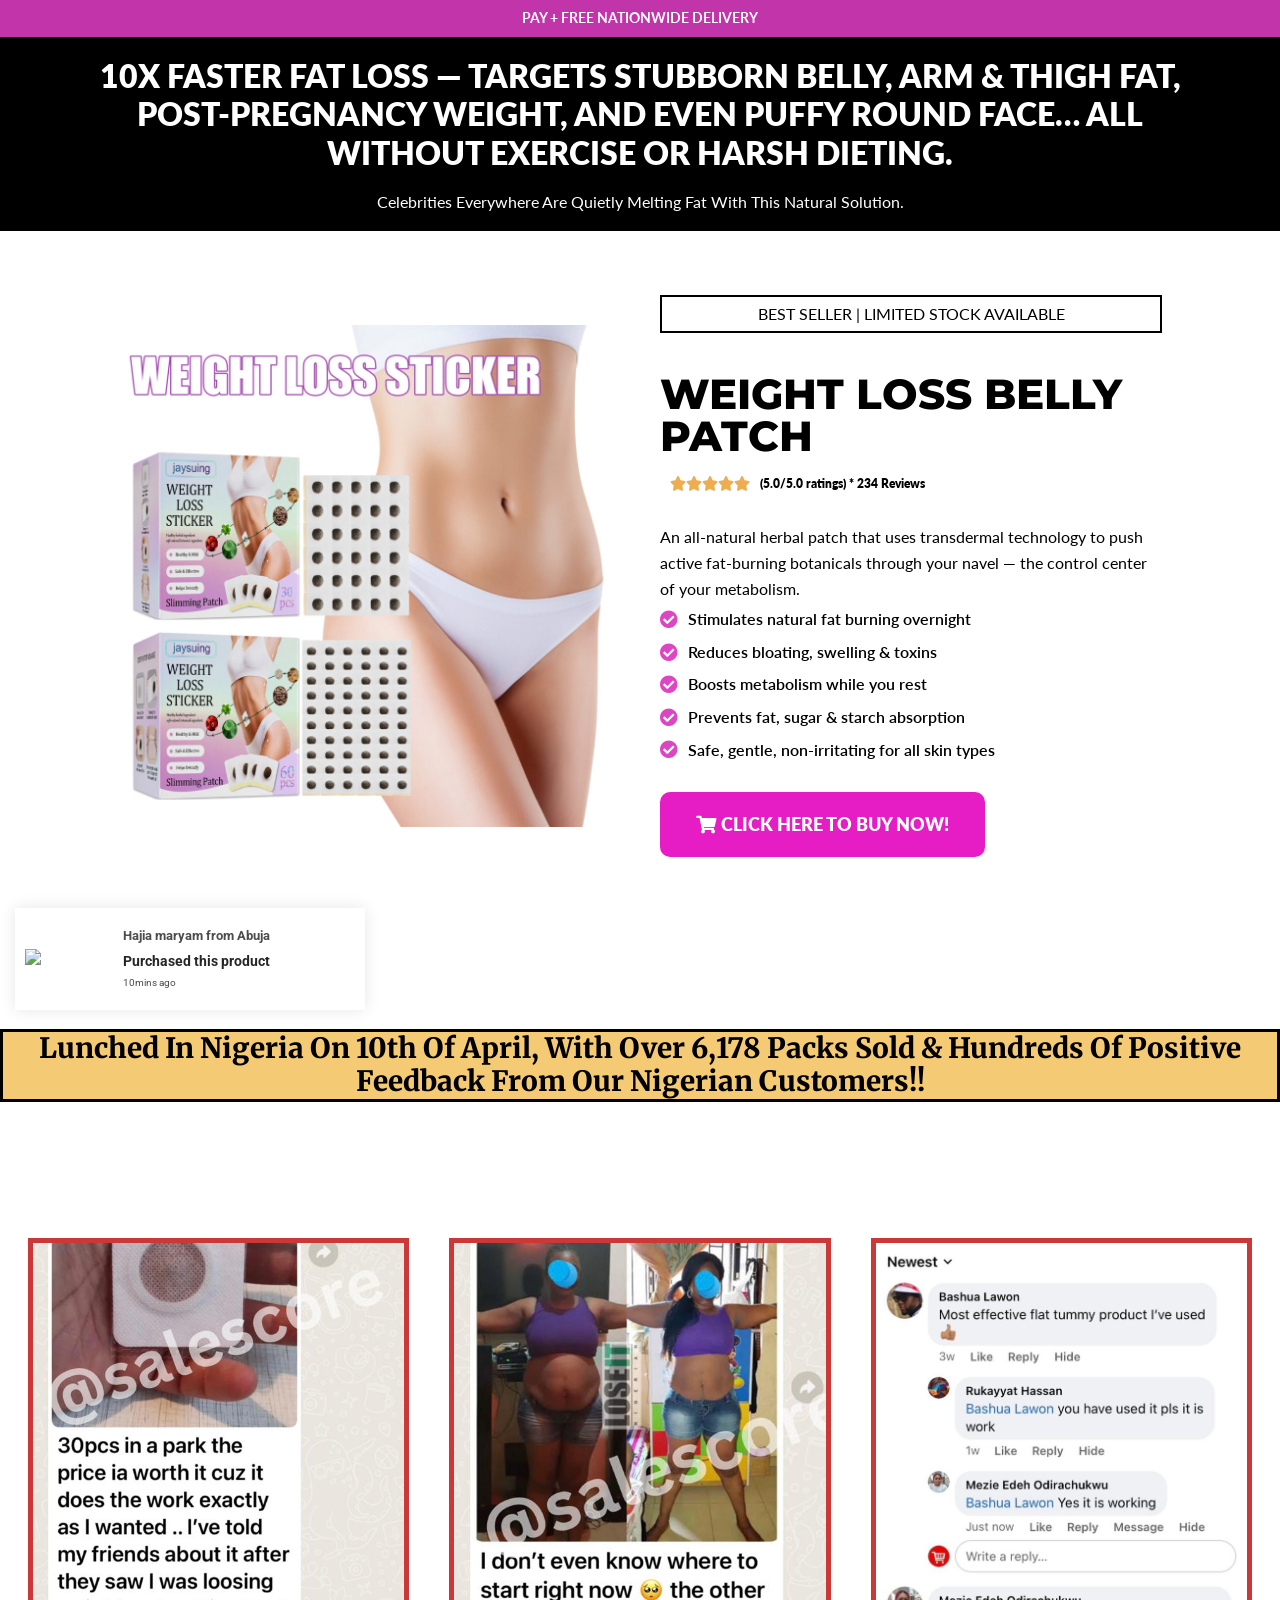
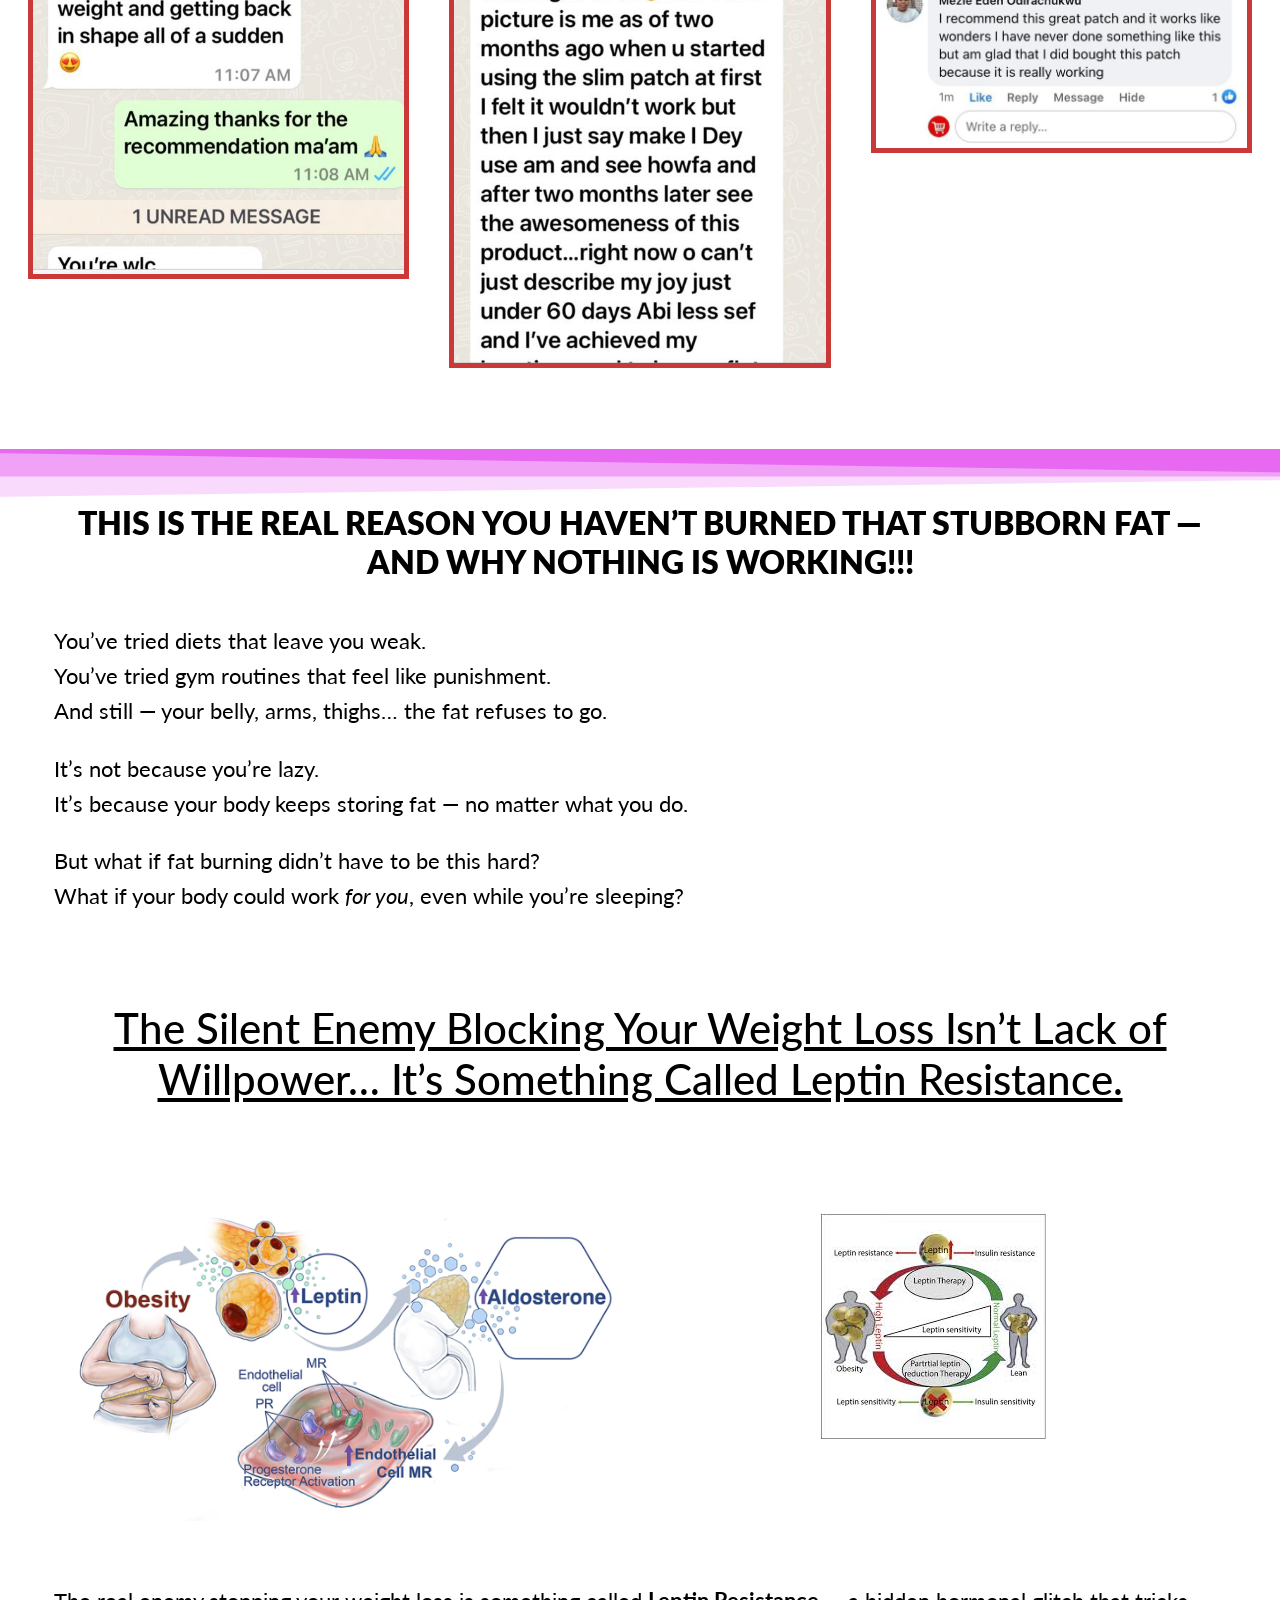
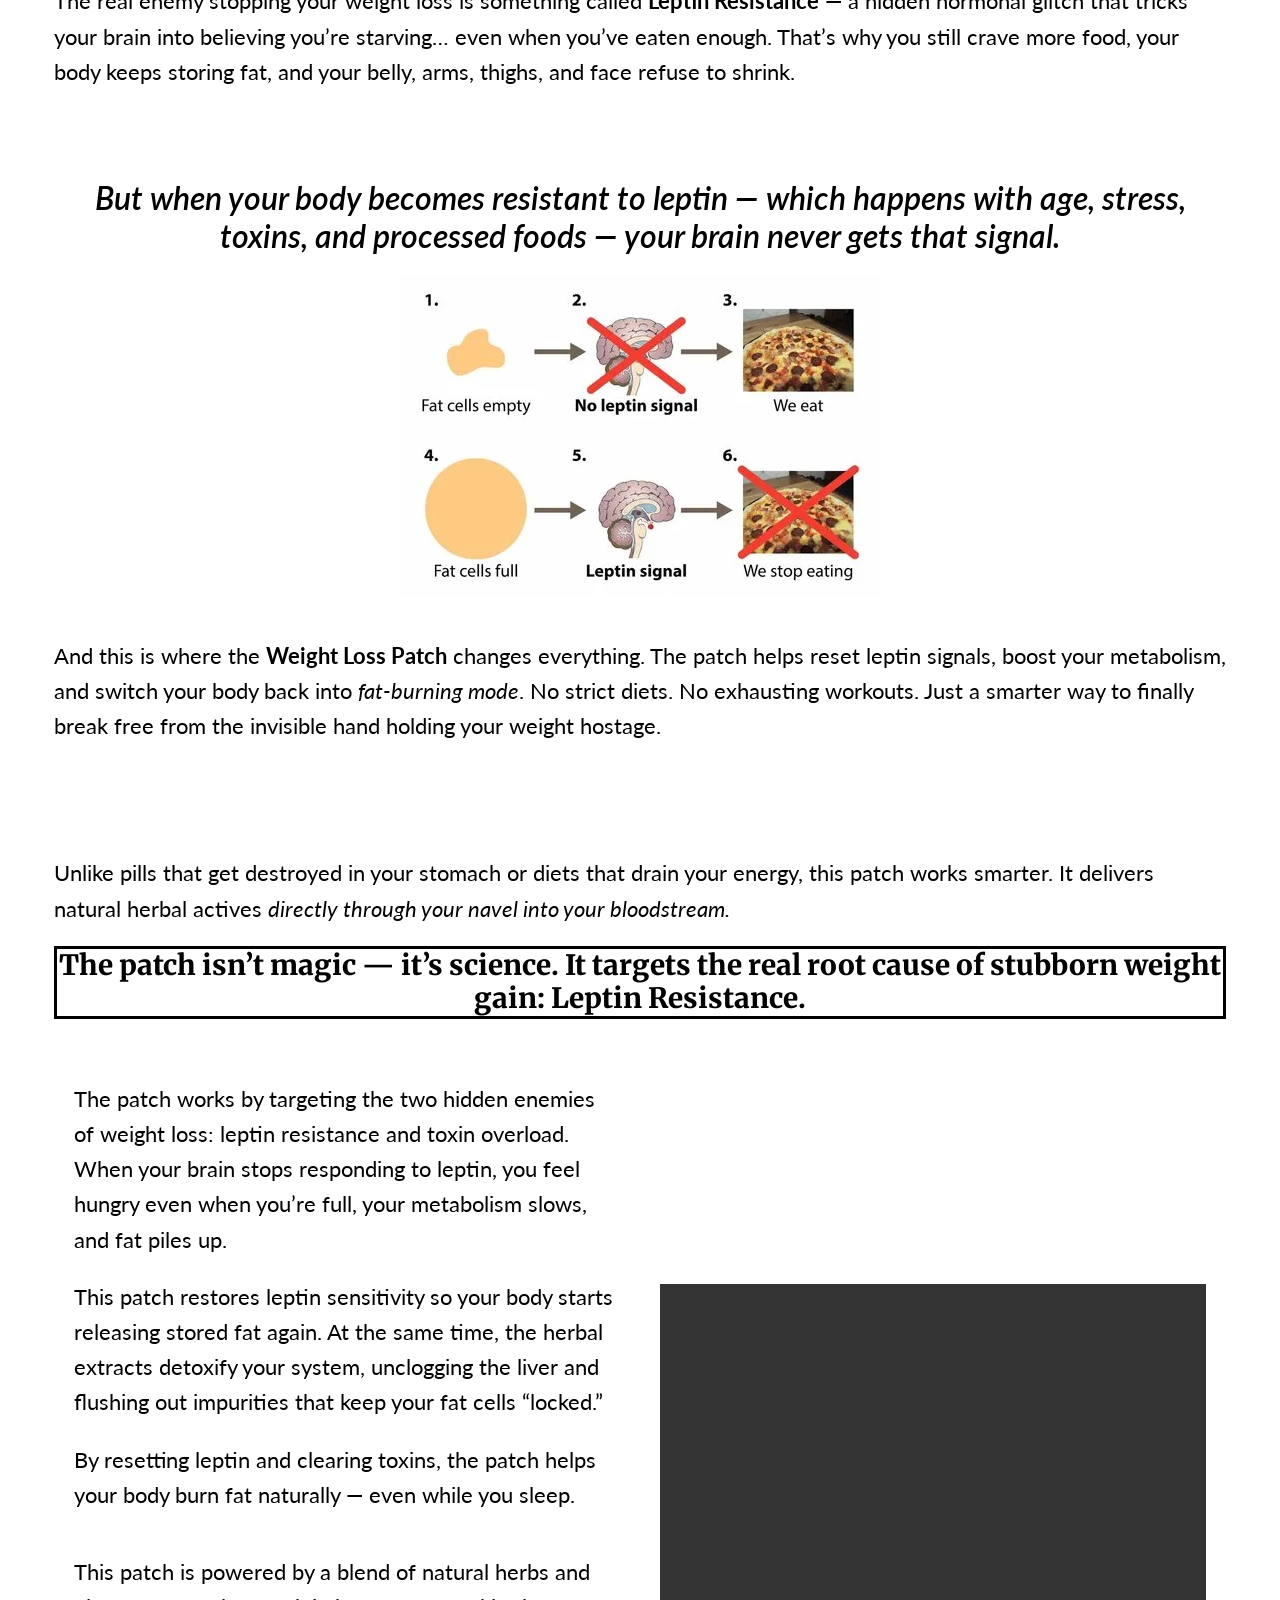
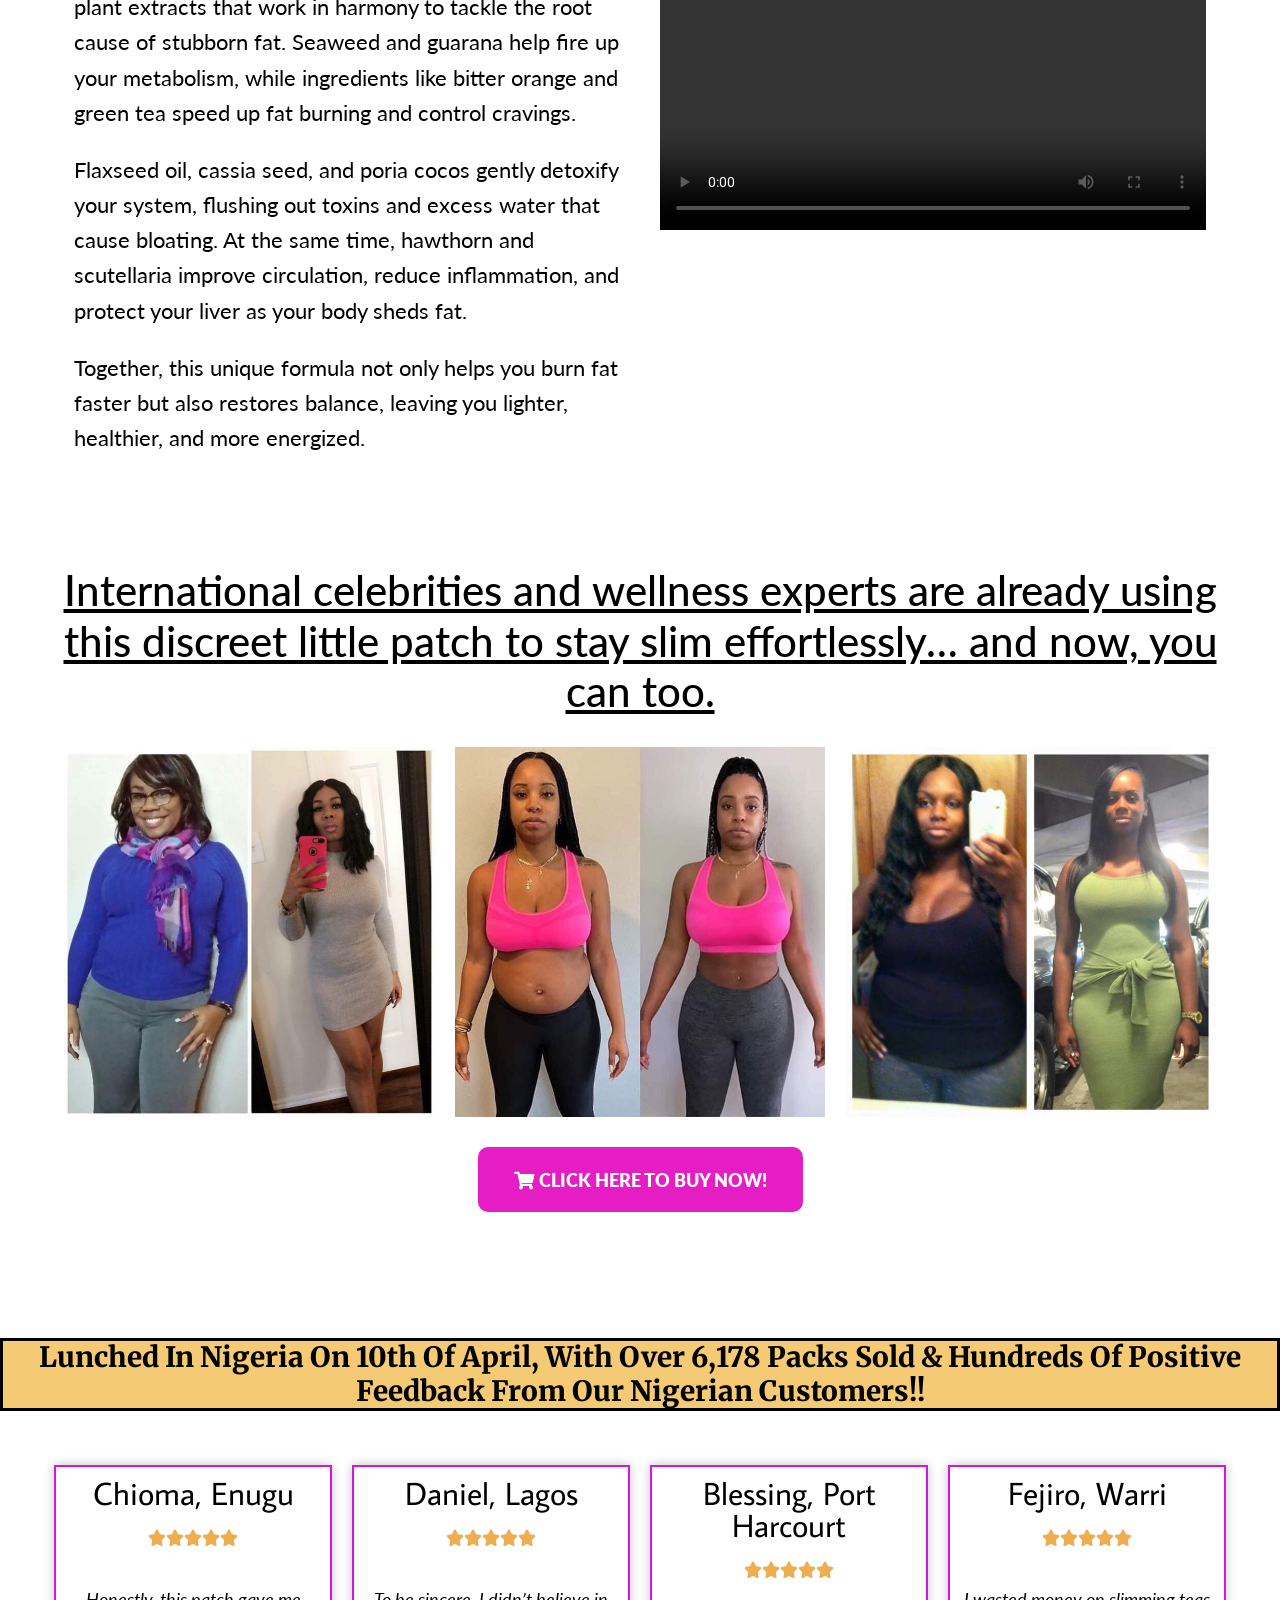
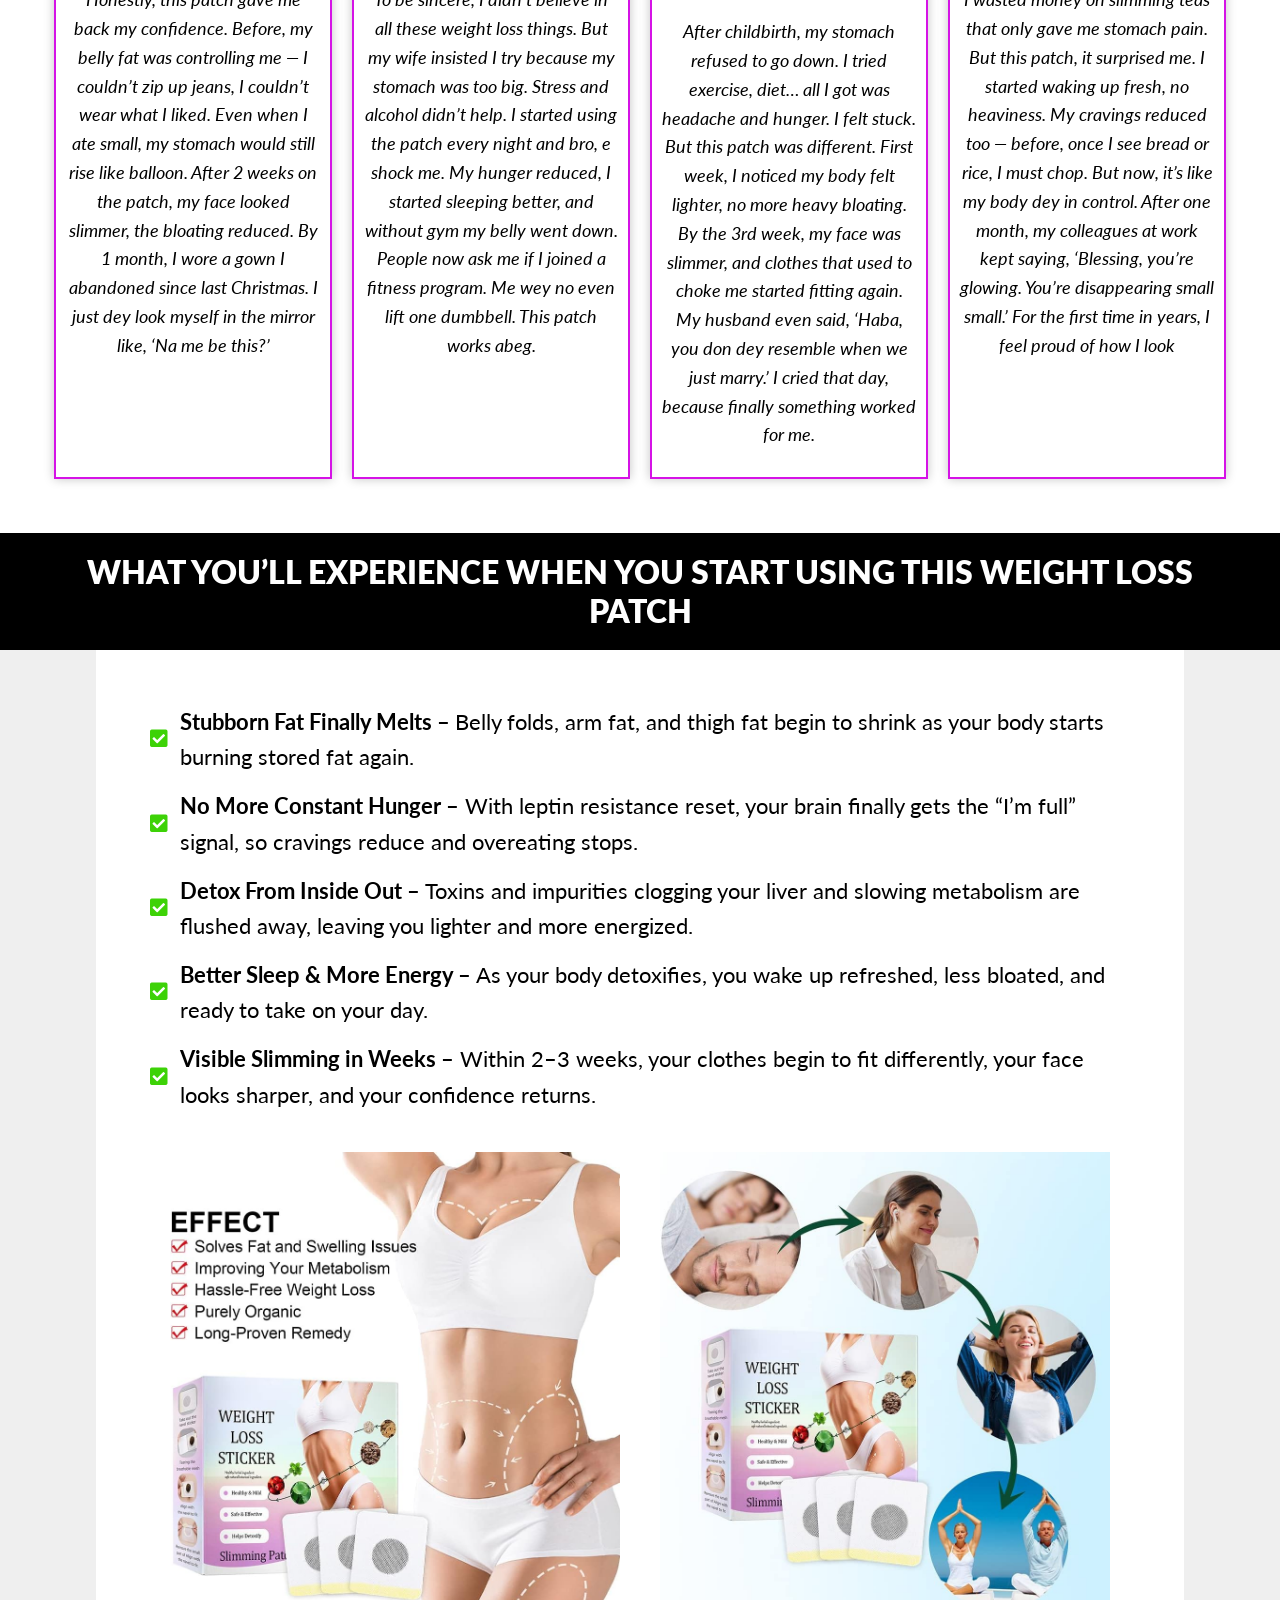
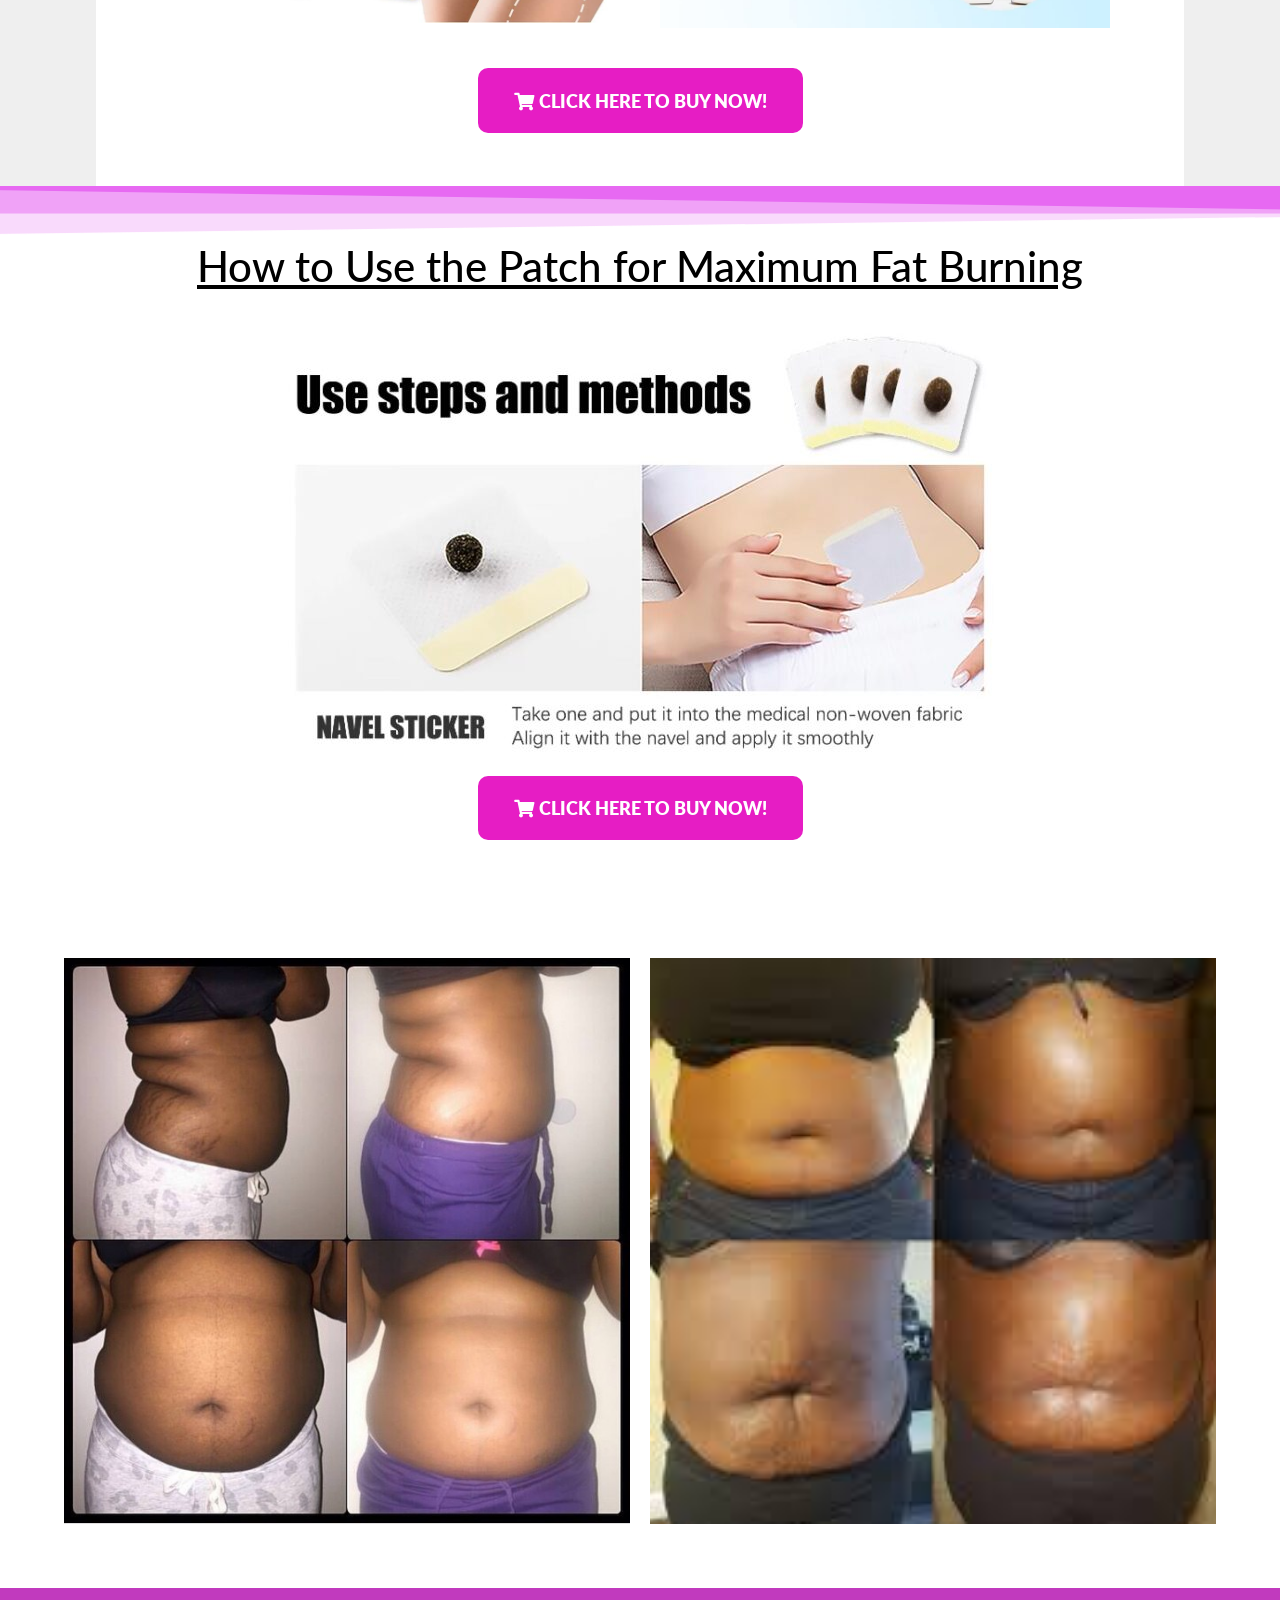
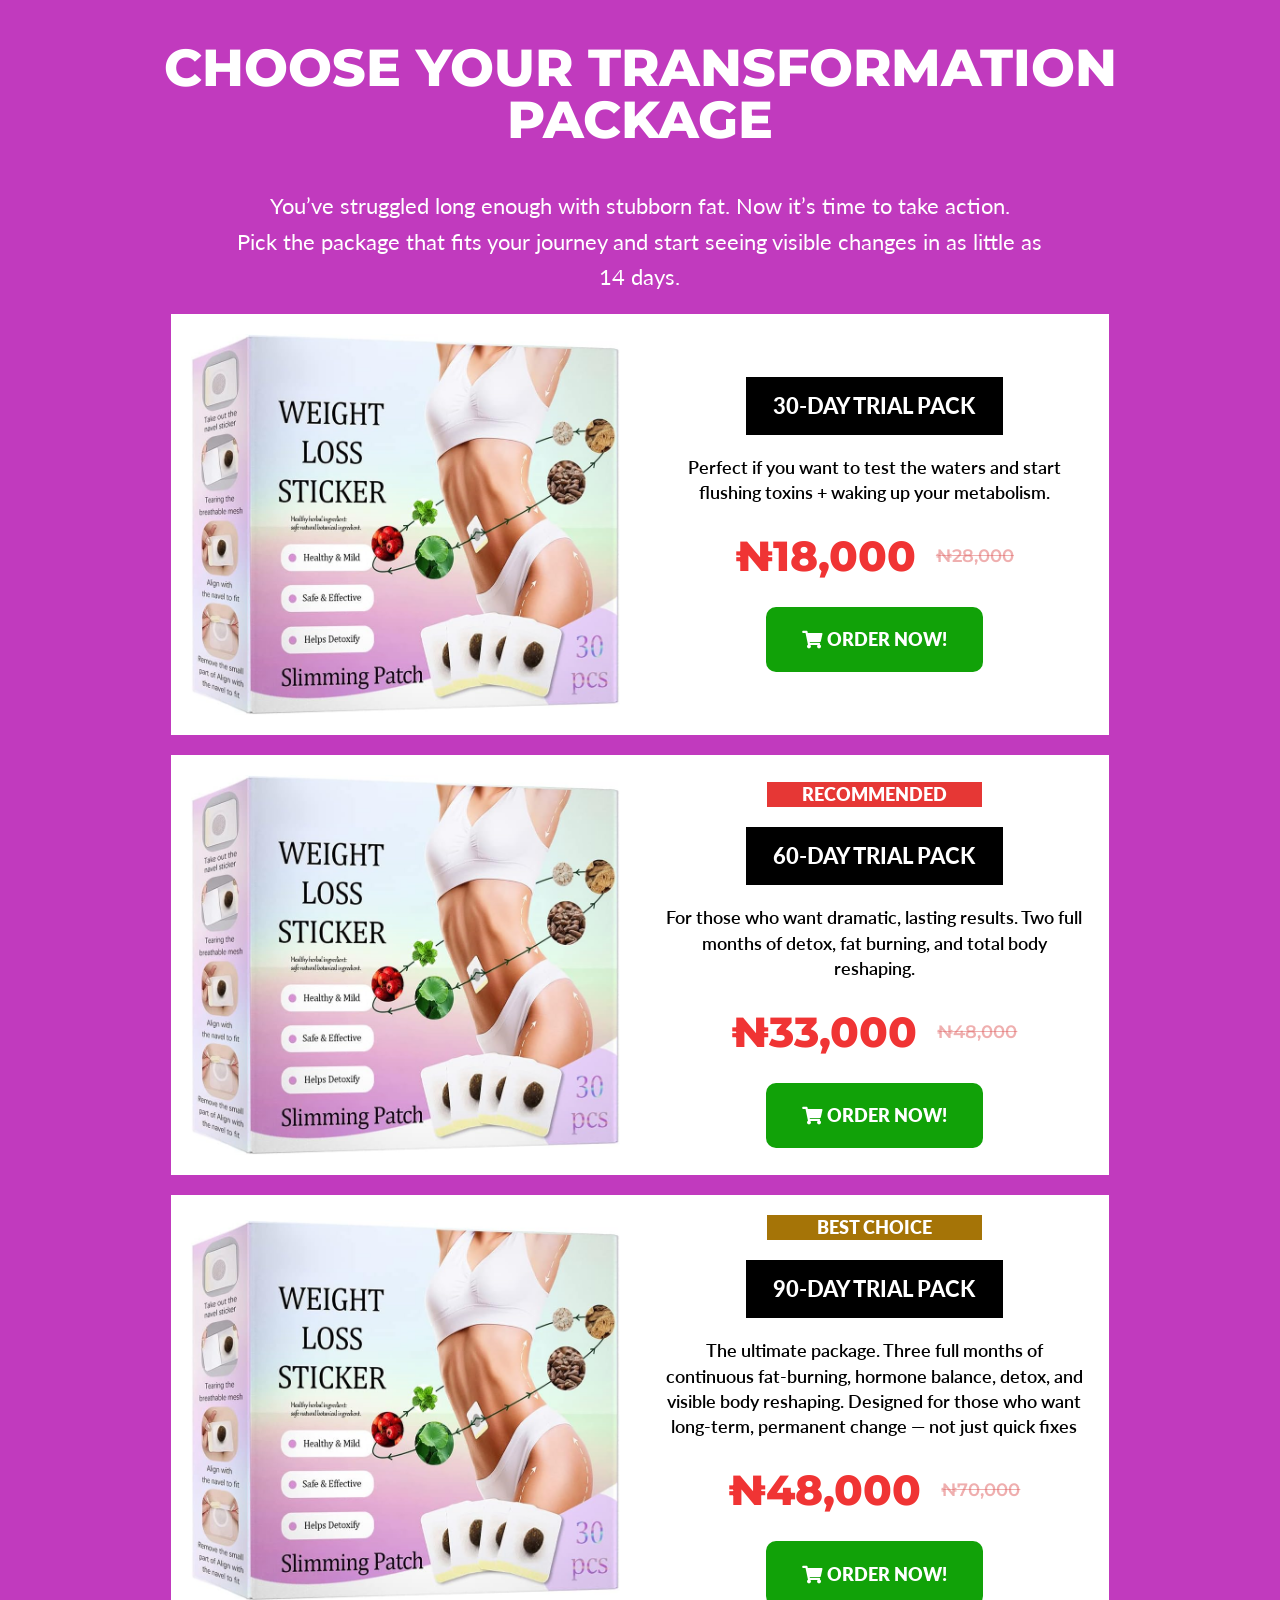
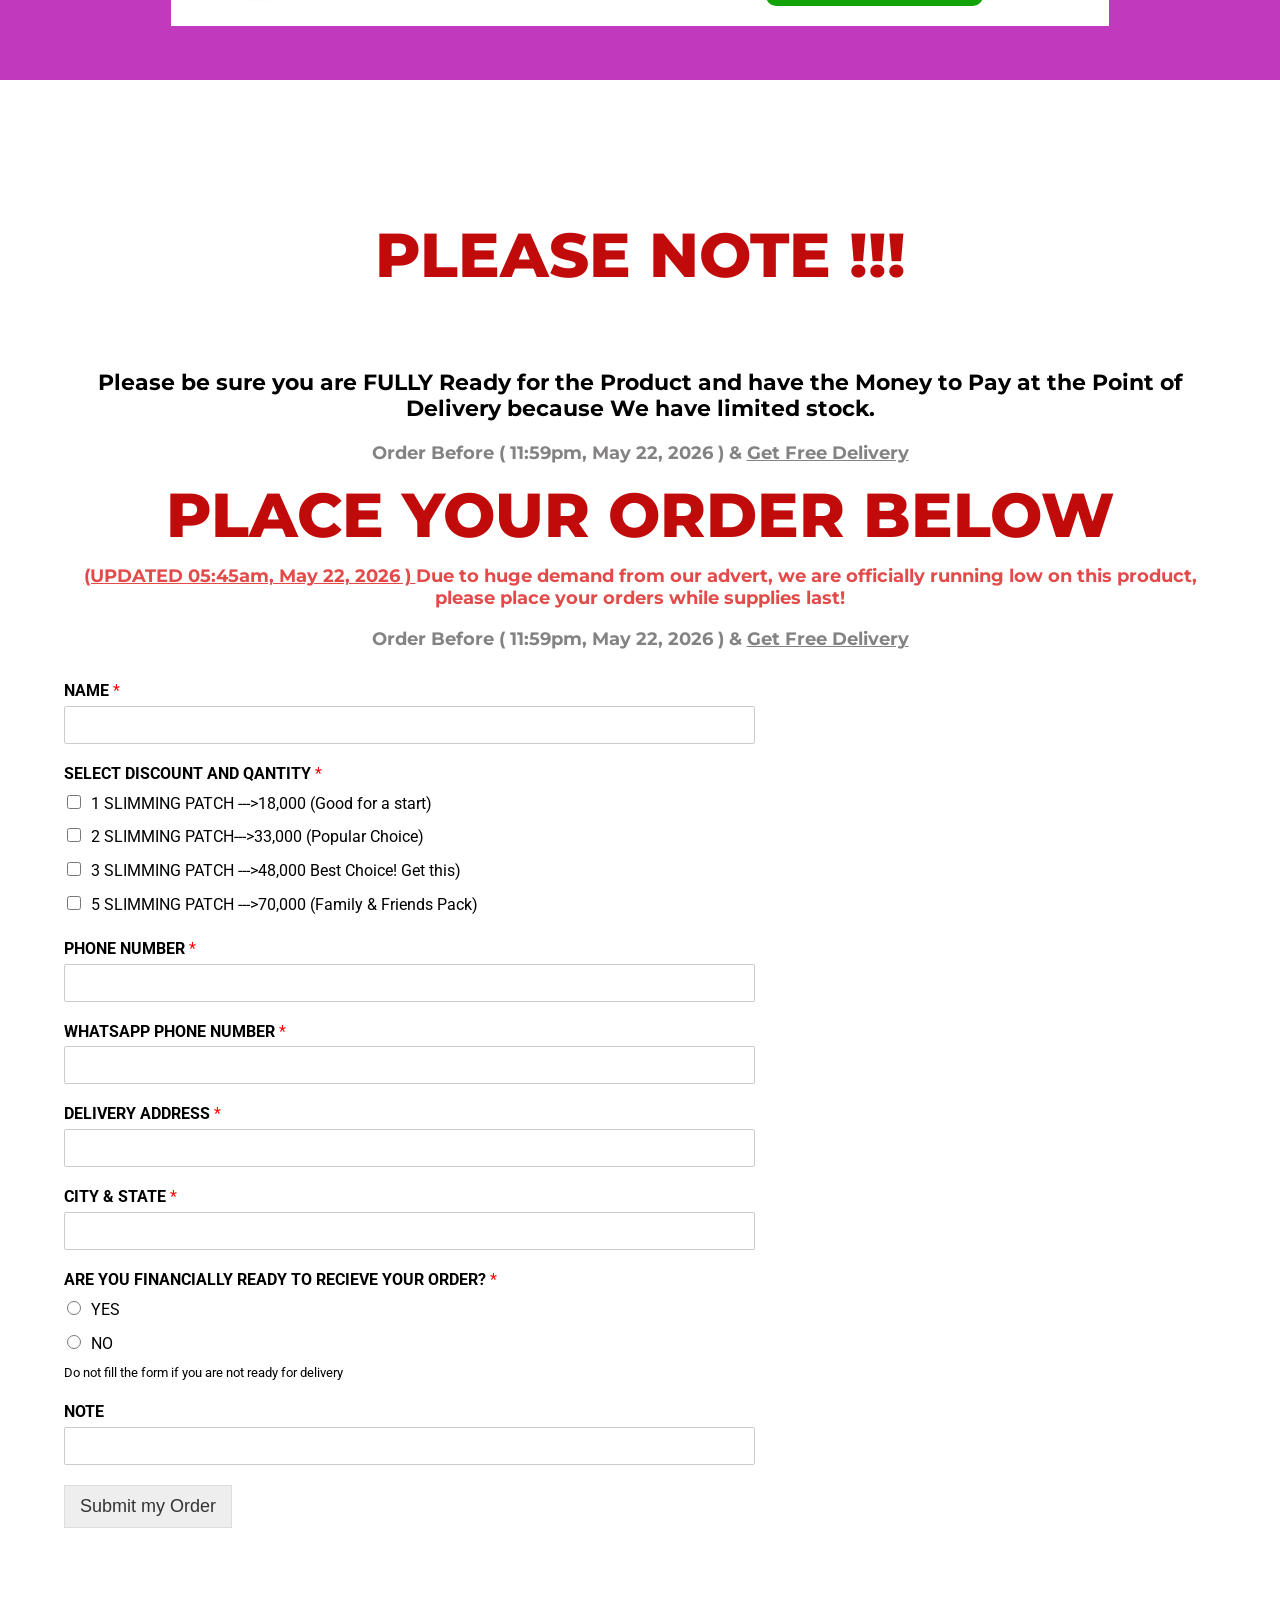
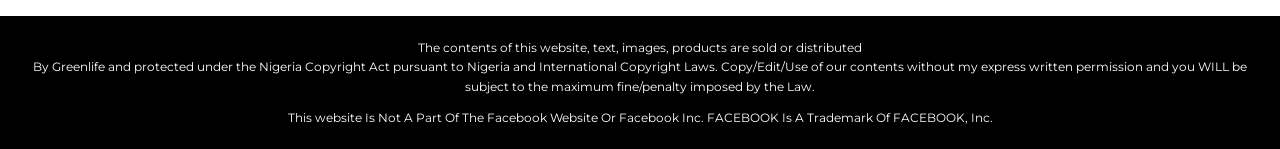
==== commit 01689732: "Add files via upload" ====
--- a/index.html
+++ b/index.html
@@ -14,10 +14,14 @@
 s.parentNode.insertBefore(t,s)}(window, document,'script',
 'https://connect.facebook.net/en_US/fbevents.js');
 fbq('init', '1675123276950295');
+fbq('init', '33802274466053392');
 fbq('track', 'PageView');
 </script>
 <noscript><img height="1" width="1" style="display:none"
 src="https://www.facebook.com/tr?id=1675123276950295&ev=PageView&noscript=1"
+/></noscript>
+<noscript><img height="1" width="1" style="display:none"
+src="https://www.facebook.com/tr?id=33802274466053392&ev=PageView&noscript=1"
 /></noscript>
 <!-- End Meta Pixel Code -->
 <script type="application/javascript" id="pys-version-script">console.log('PixelYourSite Free version 11.1.1');</script>
--- a/css/main.css
+++ b/css/main.css
@@ -0,0 +1 @@
+.ht-ctc-chat{--side:right}.ht_ctc_chat_greetings_box :not(ul):not(ol):not(.ht_ctc_default):not(.ht_ctc_defaults *){box-sizing:border-box;margin:0;padding:0}.ht_ctc_chat_greetings_box ol,.ht_ctc_chat_greetings_box ul{margin-bottom:0;margin-top:0}.ht_ctc_chat_greetings_box_layout{clear:both}.ht_ctc_modal_backdrop{animation:ctc_fadeIn .2s ease;backdrop-filter:blur(1px);background:rgba(0,0,0,.3);height:100vh;left:0;position:fixed;top:0;width:100vw;z-index:9}.ht_ctc_notification{animation:ctc_fadeIn .25s ease}@keyframes ctc_fadeIn{0%{opacity:0}to{opacity:1}}.ctc_g_content{max-height:calc(80vh - 140px);overflow-y:auto}.ctc_g_bottom,.ctc_g_content,.ctc_g_sentbutton{margin-top:-.9px!important}.greetings_header_image{display:inline-block;position:relative}.greetings_header_image img{object-fit:cover}.g_header_badge_online{border-radius:50%;bottom:0;height:12px;position:absolute;right:0;width:12px;z-index:1}@media only screen and (min-width:900px){.ctc_g_content::-webkit-scrollbar{width:2.8px}.ctc_g_content::-webkit-scrollbar-thumb{background:#a5a5a5}}@media only screen and (max-width:420px){.ctc_side_positions .ctc_m_p_left{left:0!important;right:unset!important}.ctc_side_positions .ctc_m_p_right{left:unset!important;right:0!important}.ctc_side_positions .ctc_m_p_left .ctc_greetings_close_btn{float:left!important}.ctc_side_positions .ctc_m_p_right .ctc_greetings_close_btn{float:right!important}.ctc_side_positions .ctc_m_cta_order_0{order:0!important}.ctc_side_positions .ctc_m_cta_order_1{order:1!important}.ht_ctc_greetings.ctc_m_full_width{bottom:0!important;position:fixed!important;right:0!important}.ht_ctc_greetings.ctc_m_full_width .ht_ctc_chat_greetings_box{margin:7px!important;min-width:80vw!important;position:unset!important;width:calc(100vw - 14px)!important}.ctc_m_full_width .ctc_g_message_box_width{max-width:85%!important}.ht_ctc_animation:has(.ht_ctc_greetings){animation-fill-mode:none!important}}
--- a/css/wpfomo-public.css
+++ b/css/wpfomo-public.css
@@ -0,0 +1,60 @@
+#wpfomo {
+  background-color: #fff;
+  box-shadow: 0 0 15px 0 rgba(0,0,0, .1);
+  padding: 10px;
+  position: fixed;
+  bottom: -110px;
+  left: 15px;
+  min-height: 80px;
+  min-width: 330px;
+  max-width: 90%;
+  z-index: 9999;
+  display: flex;
+  align-content: center;
+  align-items: center;
+  -webkit-transition: all 400ms;
+  transition: all 400ms;
+}
+#wpfomo.is-visible {
+  bottom: 15px;
+  left: 15px;
+}
+
+.wpfomo-product-thumb-container {
+  width: 85px;
+  padding-right: 5px;
+}
+
+#wpfomo .wpfomo-product-thumb {
+  width: 100%;
+}
+#wpfomo .wpfomo-content-wrapper {
+  color: #4d4d4d;
+  display: flex;
+  flex-direction: column;
+  justify-content: center;
+  align-content: center;
+  padding: 8px;
+}
+
+.wpfomo-content-wrapper p {
+  margin: 0;
+}
+
+#wpfomo .wpfomo-content-wrapper,
+#wpfomo .wpfomo-content-wrapper .wpfomo-buyer-name {
+  font-size: 13px;
+}
+.wpfomo-buyer-name {
+  font-weight: bolder;
+}
+#wpfomo .wpfomo-content-wrapper .wpfomo-product-name {
+  font-weight: bolder;
+  text-decoration: none;
+  color: #262625;
+  line-height: 2;
+  font-size: 1.1em;
+}
+#wpfomo .wpfomo-content-wrapper .time {
+  font-size: .8em;
+}
--- a/css/wpforms-full.css
+++ b/css/wpforms-full.css
@@ -0,0 +1,1024 @@
+/* ==========================================================================
+   Theme - standard form styling
+   ========================================================================== */
+
+.wpforms-clear:before {
+	content: " ";
+	display: table;
+}
+
+.wpforms-clear:after {
+	clear: both;
+	content: " ";
+	display: table;
+}
+
+
+/* Resets
+----------------------------------------------------------------------------- */
+
+div.wpforms-container-full,
+div.wpforms-container-full .wpforms-form * {
+	background:none;
+	border:0 none;
+	border-radius:0;
+	-webkit-border-radius:0;
+	-moz-border-radius:0;
+	float:none;
+	font-size:100%;
+	height:auto;
+	letter-spacing:normal;
+	list-style:none;
+	outline:none;
+	position:static;
+	text-decoration:none;
+	text-indent:0;
+	text-shadow:none;
+	text-transform:none;
+	width:auto;
+	visibility:visible;
+	overflow:visible;
+	margin:0;
+	padding:0;
+	box-sizing:border-box;
+	-webkit-box-sizing:border-box;
+	-moz-box-sizing:border-box;
+	-webkit-box-shadow:none;
+	-moz-box-shadow:none;
+	-ms-box-shadow:none;
+	-o-box-shadow:none;
+	box-shadow:none;
+}
+
+div.wpforms-container-full .wpforms-form input,
+div.wpforms-container-full .wpforms-form label,
+div.wpforms-container-full .wpforms-form select,
+div.wpforms-container-full .wpforms-form button,
+div.wpforms-container-full .wpforms-form textarea {
+	margin:0;
+	border:0;
+	padding:0;
+	display: inline-block;
+	vertical-align: middle;
+	background: none;
+	height: auto;
+	-webkit-box-sizing: border-box;
+	-moz-box-sizing: border-box;
+	box-sizing: border-box;
+}
+
+div.wpforms-container-full .wpforms-form textarea {
+	width: 100%;
+}
+
+div.wpforms-container-full .wpforms-form ul,
+div.wpforms-container-full .wpforms-form ul li {
+	background: none !important;
+	border: 0 !important;
+	margin: 0 !important;
+	padding: 0 !important;
+	list-style: none !important;
+}
+
+div.wpforms-container-full .wpforms-form ul li {
+	margin-bottom: 5px !important;
+}
+
+div.wpforms-container-full .wpforms-form ul li:last-of-type {
+	margin-bottom: 0 !important;
+}
+
+div.wpforms-container-full .wpforms-form hr {
+	border-top: 1px solid #ccc;
+	margin: 0.5em auto;
+}
+
+/* Basic Field properties
+----------------------------------------------------------------------------- */
+
+/* Field sizes - medium */
+div.wpforms-container-full .wpforms-form input.wpforms-field-medium,
+div.wpforms-container-full .wpforms-form select.wpforms-field-medium,
+div.wpforms-container-full .wpforms-form .wpforms-field-row.wpforms-field-medium {
+	max-width: 60%;
+}
+
+div.wpforms-container-full .wpforms-form textarea.wpforms-field-medium {
+	height: 120px;
+}
+
+/* Field sizes - small */
+div.wpforms-container-full .wpforms-form input.wpforms-field-small,
+div.wpforms-container-full .wpforms-form select.wpforms-field-small,
+div.wpforms-container-full .wpforms-form .wpforms-field-row.wpforms-field-small {
+	max-width: 25%;
+}
+
+div.wpforms-container-full .wpforms-form textarea.wpforms-field-small {
+	height: 70px;
+}
+
+/* Field sizes - large */
+div.wpforms-container-full .wpforms-form input.wpforms-field-large,
+div.wpforms-container-full .wpforms-form select.wpforms-field-large,
+div.wpforms-container-full .wpforms-form .wpforms-field-row.wpforms-field-large {
+	max-width: 100%;
+}
+
+div.wpforms-container-full .wpforms-form textarea.wpforms-field-large {
+	height: 220px;
+}
+
+/* Field container */
+div.wpforms-container-full .wpforms-form .wpforms-field {
+	padding: 10px 0;
+	clear: both;
+}
+
+/* Field Description */
+div.wpforms-container-full .wpforms-form .wpforms-field-description {
+	font-size: 13px;
+	line-height: 1.3;
+	margin: 8px 0 0 0;
+}
+
+div.wpforms-container-full .wpforms-form .wpforms-field-description-before {
+	margin: 0 0 8px 0;
+}
+
+/* Labels and sub-labels */
+div.wpforms-container-full .wpforms-form .wpforms-field-label {
+	display: block;
+	font-weight: 700;
+	font-size: 16px;
+	float: none;
+	line-height: 1.3;
+	margin: 0 0 4px 0;
+	padding: 0;
+}
+
+div.wpforms-container-full .wpforms-form .wpforms-field-sublabel {
+	display: block;
+	font-size: 13px;
+	float: none;
+	font-weight: 400;
+	line-height: 1.3;
+	margin: 4px 0 0;
+	padding: 0;
+}
+
+div.wpforms-container-full .wpforms-form .wpforms-field-sublabel.before {
+	margin: 0 0 4px 0;
+}
+
+div.wpforms-container-full .wpforms-form .wpforms-field-label-inline {
+	display: inline;
+	vertical-align: baseline;
+	font-size: 16px;
+	font-weight: 400;
+	line-height: 1.3;
+}
+
+div.wpforms-container-full .wpforms-form .wpforms-field-label.wpforms-label-hide,
+div.wpforms-container-full .wpforms-form .wpforms-field-sublabel.wpforms-sublabel-hide {
+	position: absolute;
+	left: -99999px;
+}
+
+div.wpforms-container-full .wpforms-form .wpforms-required-label {
+	color: #ff0000;
+	font-weight: 400;
+}
+
+
+/* Rows (multi-line fields: address, credit card, etc)
+----------------------------------------------------------------------------- */
+
+div.wpforms-container-full .wpforms-form .wpforms-field-row {
+	margin-bottom: 8px;
+	position: relative;
+}
+
+div.wpforms-container-full .wpforms-form .wpforms-field .wpforms-field-row:last-of-type {
+	margin-bottom: 0;
+}
+
+/* Clear each row */
+div.wpforms-container-full .wpforms-form .wpforms-field-row:before {
+	content: " ";
+	display: table;
+}
+
+div.wpforms-container-full .wpforms-form .wpforms-field-row:after {
+	clear: both;
+	content: " ";
+	display: table;
+}
+
+
+/* Columns
+----------------------------------------------------------------------------- */
+
+/* User column classes  */
+div.wpforms-container-full .wpforms-form .wpforms-five-sixths,
+div.wpforms-container-full .wpforms-form .wpforms-four-sixths,
+div.wpforms-container-full .wpforms-form .wpforms-four-fifths,
+div.wpforms-container-full .wpforms-form .wpforms-one-fifth,
+div.wpforms-container-full .wpforms-form .wpforms-one-fourth,
+div.wpforms-container-full .wpforms-form .wpforms-one-half,
+div.wpforms-container-full .wpforms-form .wpforms-one-sixth,
+div.wpforms-container-full .wpforms-form .wpforms-one-third,
+div.wpforms-container-full .wpforms-form .wpforms-three-fourths,
+div.wpforms-container-full .wpforms-form .wpforms-three-fifths,
+div.wpforms-container-full .wpforms-form .wpforms-three-sixths,
+div.wpforms-container-full .wpforms-form .wpforms-two-fourths,
+div.wpforms-container-full .wpforms-form .wpforms-two-fifths,
+div.wpforms-container-full .wpforms-form .wpforms-two-sixths,
+div.wpforms-container-full .wpforms-form .wpforms-two-thirds {
+	float: left;
+	margin-left: 4%;
+	clear: none;
+}
+
+div.wpforms-container-full .wpforms-form .wpforms-one-half,
+div.wpforms-container-full .wpforms-form .wpforms-three-sixths,
+div.wpforms-container-full .wpforms-form .wpforms-two-fourths {
+	width: 48%;
+}
+
+div.wpforms-container-full .wpforms-form .wpforms-one-third,
+div.wpforms-container-full .wpforms-form .wpforms-two-sixths {
+	width: 30.6666666667%;
+}
+
+div.wpforms-container-full .wpforms-form .wpforms-four-sixths,
+div.wpforms-container-full .wpforms-form .wpforms-two-thirds {
+	width: 65.3333333333%;
+}
+
+div.wpforms-container-full .wpforms-form .wpforms-one-fourth {
+	width: 22%;
+}
+
+div.wpforms-container-full .wpforms-form .wpforms-three-fourths {
+	width: 74%;
+}
+
+div.wpforms-container-full .wpforms-form .wpforms-one-fifth {
+	width: 16.8%;
+}
+
+div.wpforms-container-full .wpforms-form .wpforms-two-fifths {
+	width: 37.6%;
+}
+
+div.wpforms-container-full .wpforms-form .wpforms-three-fifths {
+	width: 58.4%;
+}
+
+div.wpforms-container-full .wpforms-form .wpforms-four-fifths {
+	width: 79.2%;
+}
+
+div.wpforms-container-full .wpforms-form .wpforms-one-sixth {
+	width: 13.3333333333%;
+}
+
+div.wpforms-container-full .wpforms-form .wpforms-five-sixths {
+	width: 82.6666666667%;
+}
+
+div.wpforms-container-full .wpforms-form .wpforms-first {
+	clear: both !important;
+	margin-left: 0 !important;
+}
+
+/* User list column classes  */
+div.wpforms-container-full .wpforms-form .wpforms-checkbox-2-columns ul,
+div.wpforms-container-full .wpforms-form .wpforms-multiplechoice-2-columns ul,
+div.wpforms-container-full .wpforms-form .wpforms-list-2-columns ul,
+div.wpforms-container-full .wpforms-form .wpforms-checkbox-3-columns ul,
+div.wpforms-container-full .wpforms-form .wpforms-multiplechoice-3-columns ul,
+div.wpforms-container-full .wpforms-form .wpforms-list-3-columns ul {
+	display: -ms-flex;
+	display: -webkit-flex;
+	display: flex;
+	-webkit-flex-wrap: wrap;
+	flex-wrap: wrap;
+}
+
+div.wpforms-container-full .wpforms-form .wpforms-checkbox-2-columns ul li,
+div.wpforms-container-full .wpforms-form .wpforms-multiplechoice-2-columns ul li,
+div.wpforms-container-full .wpforms-form .wpforms-list-2-columns ul li {
+	width: 50%;
+	display: block;
+	padding-right: 26px !important;
+}
+
+div.wpforms-container-full .wpforms-form .wpforms-checkbox-3-columns ul li,
+div.wpforms-container-full .wpforms-form .wpforms-multiplechoice-3-columns ul li,
+div.wpforms-container-full .wpforms-form .wpforms-list-3-columns ul li {
+	width: 33.3333%;
+	display: block;
+	padding-right: 26px !important;
+}
+
+/* Legacy, for BC */
+div.wpforms-container-full .wpforms-form .wpforms-field.wpforms-first-half {
+	float: left;
+	width: 48%;
+	clear: both;
+}
+div.wpforms-container-full .wpforms-form .wpforms-field.wpforms-last-half {
+	float: right;
+	width: 48%;
+	clear: none;
+}
+div.wpforms-container-full .wpforms-form .wpforms-field.wpforms-first-third {
+	float: left;
+	width: 30.666666667%;
+	clear: both;
+}
+div.wpforms-container-full .wpforms-form .wpforms-field.wpforms-middle-third  {
+	float: left;
+	width: 30.666666667%;
+	margin-left: 4%;
+	clear: none;
+}
+div.wpforms-container-full .wpforms-form .wpforms-field.wpforms-last-third {
+	float: right;
+	width: 30.666666667%;
+	clear: none;
+}
+div.wpforms-container-full .wpforms-form div.wpforms-last {
+	float: right !important;
+	margin-right: 0 !important;
+	clear: none;
+}
+
+
+/* Preset Layouts
+----------------------------------------------------------------------------- */
+
+/* Single line */
+div.wpforms-container-full.inline-fields {
+	overflow: hidden;
+}
+
+div.wpforms-container-full.inline-fields .wpforms-form .wpforms-field-container  {
+	display: table;
+	width: calc(100% - 160px);
+	float: left;
+}
+
+div.wpforms-container-full.inline-fields .wpforms-form .wpforms-field  {
+	display: table-cell;
+	padding-right: 2%;
+	vertical-align: top;
+}
+
+div.wpforms-container-full.inline-fields .wpforms-form .wpforms-submit-container {
+	float: right;
+	width: 160px;
+	clear: none;
+}
+
+div.wpforms-container-full.inline-fields .wpforms-form .wpforms-submit {
+	display: block;
+	width: 100%;
+}
+
+div.wpforms-container-full.inline-fields .wpforms-form input.wpforms-field-medium,
+div.wpforms-container-full.inline-fields .wpforms-form select.wpforms-field-medium,
+div.wpforms-container-full.inline-fields .wpforms-form .wpforms-field-row.wpforms-field-medium {
+	max-width: 100%;
+}
+
+
+/* Set Styles
+----------------------------------------------------------------------------- */
+
+div.wpforms-container-full .wpforms-form input[type=date],
+div.wpforms-container-full .wpforms-form input[type=datetime],
+div.wpforms-container-full .wpforms-form input[type=datetime-local],
+div.wpforms-container-full .wpforms-form input[type=email],
+div.wpforms-container-full .wpforms-form input[type=month],
+div.wpforms-container-full .wpforms-form input[type=number],
+div.wpforms-container-full .wpforms-form input[type=password],
+div.wpforms-container-full .wpforms-form input[type=range],
+div.wpforms-container-full .wpforms-form input[type=search],
+div.wpforms-container-full .wpforms-form input[type=tel],
+div.wpforms-container-full .wpforms-form input[type=text],
+div.wpforms-container-full .wpforms-form input[type=time],
+div.wpforms-container-full .wpforms-form input[type=url],
+div.wpforms-container-full .wpforms-form input[type=week],
+div.wpforms-container-full .wpforms-form select,
+div.wpforms-container-full .wpforms-form textarea {
+	background-color: #fff;
+	box-sizing: border-box;
+	border-radius: 2px;
+	color: #333;
+	-webkit-box-sizing:border-box;
+	-moz-box-sizing:border-box;
+	display: block;
+	float: none;
+	font-size: 16px;
+	border: 1px solid #ccc;
+	padding: 6px 10px;
+	height: 38px;
+	width: 100%;
+	line-height: 1.3;
+}
+
+div.wpforms-container-full .wpforms-form input[type=checkbox],
+div.wpforms-container-full .wpforms-form input[type=radio] {
+	border: 1px solid #ccc;
+	background-color: #fff;
+	width: 14px;
+	height: 14px;
+	margin: 0 10px 0 3px;
+	display: inline-block;
+	vertical-align: baseline;
+}
+
+div.wpforms-container-full .wpforms-form input[type=radio] {
+	border-radius: 50%;
+}
+
+div.wpforms-container-full .wpforms-form select {
+	max-width: 100%;
+	text-transform: none;
+	white-space: nowrap;
+}
+
+div.wpforms-container-full .wpforms-form input[type=submit],
+div.wpforms-container-full .wpforms-form button[type=submit],
+div.wpforms-container-full .wpforms-form .wpforms-page-button {
+	background-color: #eee;
+	border: 1px solid #ddd;
+	color: #333;
+	font-size: 1em;
+	padding: 10px 15px;
+}
+
+div.wpforms-container-full .wpforms-form .wpforms-page-button {
+	font-size: 0.9em;
+	font-weight: 400;
+	margin: 0 5px;
+	min-width: 90px;
+	text-align: center;
+}
+
+div.wpforms-container-full .wpforms-form input[type=submit]:hover,
+div.wpforms-container-full .wpforms-form input[type=submit]:active,
+div.wpforms-container-full .wpforms-form button[type=submit]:hover,
+div.wpforms-container-full .wpforms-form button[type=submit]:active,
+div.wpforms-container-full .wpforms-form .wpforms-page-button:hover,
+div.wpforms-container-full .wpforms-form .wpforms-page-button:active {
+	background-color: #ddd;
+	border: 1px solid #ccc;
+	cursor: pointer;
+}
+
+div.wpforms-container-full .wpforms-form input:focus,
+div.wpforms-container-full .wpforms-form textarea:focus,
+div.wpforms-container-full .wpforms-form select:focus {
+	border: 1px solid #999;
+}
+
+
+/* Errors, Warnings, etc
+----------------------------------------------------------------------------- */
+
+div.wpforms-container-full .wpforms-form .wpforms-error-container {
+	color: #990000;
+}
+
+div.wpforms-container-full .wpforms-form label.wpforms-error {
+	display: block;
+	color: #990000;
+	font-size: 12px;
+	float: none;
+}
+
+div.wpforms-container-full .wpforms-form .wpforms-field input.wpforms-error,
+div.wpforms-container-full .wpforms-form .wpforms-field textarea.wpforms-error,
+div.wpforms-container-full .wpforms-form .wpforms-field select.wpforms-error   {
+	border: 1px solid #cc0000;
+}
+
+div.wpforms-container-full .wpforms-form .wpforms-field-credit-card-expiration label.wpforms-error,
+div.wpforms-container-full .wpforms-form .wpforms-field-credit-card-code label.wpforms-error {
+	display: none !important;
+}
+
+div.wpforms-container-full .wpforms-form .wpforms-error-alert {
+	color: #b94a48;
+	background-color: #f2dede;
+	border: 1px solid #eed3d7;
+	text-shadow: 0 1px 0 rgba(255, 255, 255, 0.5);
+	padding: 10px 15px;
+	font-size: 13px;
+	margin: 0 0 10px 0;
+}
+
+
+/* Confirmation
+----------------------------------------------------------------------------- */
+
+.wpforms-confirmation-container-full {
+	color: #333;
+	margin: 0 0 24px 0;
+	background: #e0ffc7;
+	border: 1px solid #b4d39b;
+	padding: 15px 15px;
+}
+
+.wpforms-confirmation-container-full p:last-of-type {
+	margin: 0;
+}
+
+
+/* reCAPTCHA Area
+----------------------------------------------------------------------------- */
+
+div.wpforms-container-full .wpforms-form .wpforms-recaptcha-container {
+	padding: 10px 0 20px 0;
+	clear: both;
+}
+
+div.wpforms-container-full .wpforms-form .wpforms-recaptcha-container iframe {
+	width: 100%;
+}
+
+
+/* Form Header area
+----------------------------------------------------------------------------- */
+
+div.wpforms-container-full .wpforms-form .wpforms-title {
+	font-size: 26px;
+	margin: 0 0 10px 0;
+}
+
+div.wpforms-container-full .wpforms-form .wpforms-description {
+	margin: 0 0 10px 0;
+}
+
+
+/* Form Footer area
+----------------------------------------------------------------------------- */
+
+div.wpforms-container-full .wpforms-form .wpforms-submit-container {
+	padding: 10px 0 0 0;
+	clear: both;
+	position: relative;
+}
+
+div.wpforms-container-full .wpforms-form button[type=submit] {
+}
+
+div.wpforms-container-full .wpforms-form .wpforms-pagebreak-center {
+	text-align: center;
+}
+
+div.wpforms-container-full .wpforms-form .wpforms-pagebreak-left {
+	text-align: left;
+}
+
+div.wpforms-container-full .wpforms-form .wpforms-pagebreak-left .wpforms-page-button {
+	margin: 0 10px 0 0;
+}
+
+div.wpforms-container-full .wpforms-form .wpforms-pagebreak-right {
+	text-align: right;
+}
+
+div.wpforms-container-full .wpforms-form .wpforms-pagebreak-right .wpforms-page-button {
+	margin: 0 0 0 10px;
+}
+
+div.wpforms-container-full .wpforms-form .wpforms-pagebreak-split .wpforms-page-prev {
+	float: left;
+	margin: 0;
+}
+
+div.wpforms-container-full .wpforms-form .wpforms-pagebreak-split .wpforms-page-next {
+	float: right;
+	margin: 0;
+}
+
+
+/* Credit Card field
+----------------------------------------------------------------------------- */
+
+div.wpforms-container-full .wpforms-form .wpforms-field-credit-card-number {
+	margin-right: 100px;
+}
+
+div.wpforms-container-full .wpforms-form .wpforms-field-credit-card-code {
+	position: absolute;
+	right: 0;
+	top: 0;
+	width: 90px;
+}
+
+div.wpforms-container-full .wpforms-form .wpforms-field-credit-card-name {
+	margin-right: 170px;
+}
+
+div.wpforms-container-full .wpforms-form .wpforms-field-credit-card-expiration {
+	position: absolute;
+	right: 0;
+	top: 0;
+	width: 160px;
+}
+
+div.wpforms-container-full .wpforms-form .wpforms-field-credit-card-expiration select {
+	width: 45%;
+	float: left;
+	display: block;
+}
+
+div.wpforms-container-full .wpforms-form .wpforms-field-credit-card-expiration span {
+	float: left;
+	width: 10%;
+	text-align: center;
+	line-height: 38px;
+}
+
+
+/* Date/time field
+----------------------------------------------------------------------------- */
+
+div.wpforms-container-full .wpforms-field-date-time-date-sep {
+	display:inline-block;
+	padding:0 5px;
+}
+
+div.wpforms-container-full .wpforms-form .wpforms-field-date-time-date-year,
+div.wpforms-container-full .wpforms-form .wpforms-field-date-time-date-day,
+div.wpforms-container-full .wpforms-form .wpforms-field-date-time-date-month {
+	display:inline-block;
+	width:auto;
+}
+
+
+/* Custom Captcha field
+----------------------------------------------------------------------------- */
+
+div.wpforms-container-full .wpforms-form .wpforms-captcha-math input {
+	display: inline-block;
+	width: 70px;
+	vertical-align: inherit;
+	margin: 0 0 0 5px;
+}
+
+div.wpforms-container-full .wpforms-form .wpforms-captcha-equation {
+	font-size: 16px;
+}
+
+div.wpforms-container-full .wpforms-form .wpforms-captcha-question {
+	margin: 0 0 4px 0;
+}
+
+/* Page Indicator themes
+----------------------------------------------------------------------------- */
+
+div.wpforms-container-full .wpforms-form .wpforms-page-indicator {
+	margin: 0 0 20px 0;
+	overflow: hidden;
+}
+
+/** Circles theme **/
+div.wpforms-container-full .wpforms-form .wpforms-page-indicator.circles {
+	border-top: 1px solid #dfdfdf;
+	border-bottom: 1px solid #dfdfdf;
+	padding: 15px 10px;
+}
+
+div.wpforms-container-full .wpforms-form .wpforms-page-indicator.circles .wpforms-page-indicator-page {
+	float: left;
+	margin: 0 20px 0 0;
+}
+
+div.wpforms-container-full .wpforms-form .wpforms-page-indicator.circles .wpforms-page-indicator-page:last-of-type {
+	margin: 0;
+}
+
+div.wpforms-container-full .wpforms-form .wpforms-page-indicator.circles .wpforms-page-indicator-page-number {
+	height: 40px;
+	width: 40px;
+	border-radius: 50%;
+	display: inline-block;
+	margin: 0 10px 0 0;
+	line-height: 40px;
+	text-align: center;
+	background-color: #ddd;
+	color: #666;
+}
+
+div.wpforms-container-full .wpforms-form .wpforms-page-indicator.circles .active .wpforms-page-indicator-page-number {
+	color: #fff;
+}
+
+/* Connector theme */
+div.wpforms-container-full .wpforms-form .wpforms-page-indicator.connector .wpforms-page-indicator-page {
+	float: left;
+	text-align: center;
+	font-size: 16px;
+	line-height: 1.2;
+}
+
+div.wpforms-container-full .wpforms-form .wpforms-page-indicator.connector .wpforms-page-indicator-page-number {
+	display: block;
+	text-indent: -9999px;
+	height: 6px;
+	background-color: #ddd;
+	margin: 0 0 16px 0;
+	position: relative;
+}
+
+div.wpforms-container-full .wpforms-form .wpforms-page-indicator.connector .wpforms-page-indicator-page-triangle {
+	position: absolute;
+	top: 100%;
+	left: 50%;
+	width: 0;
+	height: 0;
+	margin-left: -5px;
+	border-style: solid;
+	border-width: 6px 5px 0 5px;
+	border-color: transparent transparent transparent transparent;
+}
+
+div.wpforms-container-full .wpforms-form .wpforms-page-indicator.connector .wpforms-page-indicator-page-title {
+	display: inline-block;
+	padding: 0 15px;
+	font-size: 16px;
+}
+
+/* Progress theme */
+div.wpforms-container-full .wpforms-form .wpforms-page-indicator.progress {
+	font-size: 18px;
+}
+
+div.wpforms-container-full .wpforms-form .wpforms-page-indicator.progress .wpforms-page-indicator-page-progress-wrap {
+	display: block;
+	width: 100%;
+	background-color: #ddd;
+	height: 18px;
+	border-radius: 10px;
+	overflow: hidden;
+	position: relative;
+	margin: 5px 0 0;
+}
+
+div.wpforms-container-full .wpforms-form .wpforms-page-indicator.progress .wpforms-page-indicator-page-progress {
+	height: 18px;
+	position: absolute;
+	left: 0;
+	top: 0;
+}
+
+/* Notices
+----------------------------------------------------------------------------- */
+
+div.wpforms-container-full .wpforms-notice {
+	background-color: #fff;
+	border: 1px solid #ddd;
+	border-left-width: 12px;
+	color: #333;
+	font-size: 16px;
+	line-height: 1.5;
+	margin-bottom: 30px;
+	padding: 20px 36px 20px 26px;
+	position: relative;
+}
+
+div.wpforms-container-full .wpforms-notice .wpforms-delete {
+	-webkit-touch-callout: none;
+	-webkit-user-select: none;
+	-moz-user-select: none;
+	-ms-user-select: none;
+	user-select: none;
+	-moz-appearance: none;
+	-webkit-appearance: none;
+	background-color: rgba(10, 10, 10, 0.2);
+	border: none;
+	border-radius: 290486px;
+	cursor: pointer;
+	display: inline-block;
+	height: 20px;
+	margin: 0;
+	padding: 0;
+	outline: none;
+	vertical-align: top;
+	width: 20px;
+	position: absolute;
+	right: 10px;
+	top: 10px;
+}
+
+div.wpforms-container-full .wpforms-notice .wpforms-delete:before,
+div.wpforms-container-full .wpforms-notice .wpforms-delete:after {
+	background-color: #fff;
+	content: "";
+	display: block;
+	left: 50%;
+	position: absolute;
+	top: 50%;
+	-webkit-transform: translateX(-50%) translateY(-50%) rotate(45deg);
+	transform: translateX(-50%) translateY(-50%) rotate(45deg);
+	-webkit-transform-origin: center center;
+	transform-origin: center center;
+}
+
+div.wpforms-container-full .wpforms-notice .wpforms-delete:before {
+	height: 2px;
+	width: 50%;
+}
+
+div.wpforms-container-full .wpforms-notice .wpforms-delete:after {
+	height: 50%;
+	width: 2px;
+}
+
+div.wpforms-container-full .wpforms-notice .wpforms-delete:hover,
+div.wpforms-container-full .wpforms-notice .wpforms-delete:focus  {
+	background-color: rgba(10, 10, 10, 0.3);
+}
+
+div.wpforms-container-full .wpforms-notice a {
+	text-decoration: underline;
+}
+
+div.wpforms-container-full .wpforms-notice p {
+	margin: 0 0 20px 0;
+}
+
+div.wpforms-container-full .wpforms-notice p:last-of-type {
+	margin-bottom: 0;
+}
+
+div.wpforms-container-full .wpforms-notice.wpforms-info .wpforms-notice-action,
+div.wpforms-container-full .wpforms-notice.wpforms-info {
+	border-color: #3273dc
+}
+
+div.wpforms-container-full .wpforms-notice.wpforms-success .wpforms-notice-action,
+div.wpforms-container-full .wpforms-notice.wpforms-success {
+	border-color: #23d160
+}
+
+div.wpforms-container-full .wpforms-notice.wpforms-warning .wpforms-notice-action,
+div.wpforms-container-full .wpforms-notice.wpforms-warning {
+	border-color: #ffdd57
+}
+
+div.wpforms-container-full .wpforms-notice.wpforms-error .wpforms-notice-action,
+div.wpforms-container-full .wpforms-notice.wpforms-error {
+	border-color: #ff3860
+}
+
+div.wpforms-container-full .wpforms-notice .wpforms-notice-actions {
+	margin-top: 20px;
+}
+
+div.wpforms-container-full .wpforms-notice .wpforms-notice-action {
+	border: 2px solid;
+	margin-right: 20px;
+	padding: 5px;
+	text-decoration: none;
+}
+div.wpforms-container-full .wpforms-notice .wpforms-notice-action:hover,
+div.wpforms-container-full .wpforms-notice .wpforms-notice-action:focus,
+div.wpforms-container-full .wpforms-notice .wpforms-notice-action:active {
+	color: #fff;
+}
+
+div.wpforms-container-full .wpforms-notice.wpforms-info .wpforms-notice-action:hover,
+div.wpforms-container-full .wpforms-notice.wpforms-info .wpforms-notice-action:focus,
+div.wpforms-container-full .wpforms-notice.wpforms-info .wpforms-notice-action:active {
+	background-color: #3273dc;
+}
+
+div.wpforms-container-full .wpforms-notice.wpforms-success .wpforms-notice-action:hover,
+div.wpforms-container-full .wpforms-notice.wpforms-success .wpforms-notice-action:focus,
+div.wpforms-container-full .wpforms-notice.wpforms-success .wpforms-notice-action:active {
+	background-color: #23d160;
+}
+
+div.wpforms-container-full .wpforms-notice.wpforms-warning .wpforms-notice-action:hover,
+div.wpforms-container-full .wpforms-notice.wpforms-warning .wpforms-notice-action:focus,
+div.wpforms-container-full .wpforms-notice.wpforms-warning .wpforms-notice-action:active {
+	background-color: #ffdd57;
+	color: inherit;
+}
+
+div.wpforms-container-full .wpforms-notice.wpforms-error .wpforms-notice-action:hover,
+div.wpforms-container-full .wpforms-notice.wpforms-error .wpforms-notice-action:focus,
+div.wpforms-container-full .wpforms-notice.wpforms-error .wpforms-notice-action:active {
+	background-color: #ff3860;
+}
+
+/* Misc
+----------------------------------------------------------------------------- */
+
+div.wpforms-container-full {
+	margin-bottom: 24px;
+}
+
+div.wpforms-container-full .wpforms-form h3 {
+	font-size: 24px;
+}
+
+/* Honeypot Area */
+div.wpforms-container-full .wpforms-form .wpforms-field-hp {
+	display: none !important;
+	position: absolute !important;
+	left: -9000px !important;
+}
+
+div.wpforms-container-full .wpforms-form .wpforms-field-hidden {
+	display: none;
+}
+
+
+/* Media Queries
+----------------------------------------------------------------------------- */
+
+/* Small devices */
+@media only screen and (max-width: 600px) {
+
+	/* Mobile width override */
+	div.wpforms-container-full .wpforms-form .wpforms-mobile-full {
+		width: 100%;
+		margin-left: 0;
+		float: none;
+	}
+
+	/* Full width for all sizes */
+	div.wpforms-container-full .wpforms-form input.wpforms-field-medium,
+	div.wpforms-container-full .wpforms-form select.wpforms-field-medium,
+	div.wpforms-container-full .wpforms-form .wpforms-field-row.wpforms-field-medium,
+	div.wpforms-container-full .wpforms-form input.wpforms-field-small,
+	div.wpforms-container-full .wpforms-form select.wpforms-field-small,
+	div.wpforms-container-full .wpforms-form.wpforms-field-row.wpforms-field-small,
+	div.wpforms-container-full .wpforms-form input.wpforms-field-large,
+	div.wpforms-container-full .wpforms-form select.wpforms-field-large,
+	div.wpforms-container-full .wpforms-form .wpforms-field-row.wpforms-field-large {
+		max-width: 100%;
+	}
+
+	/* User list column classes  */
+	div.wpforms-container-full .wpforms-form .wpforms-checkbox-2-columns ul li,
+	div.wpforms-container-full .wpforms-form .wpforms-multiplechoice-2-columns ul li,
+	div.wpforms-container-full .wpforms-form .wpforms-list-2-columns ul li,
+	div.wpforms-container-full .wpforms-form .wpforms-checkbox-3-columns ul li,
+	div.wpforms-container-full .wpforms-form .wpforms-multiplechoice-3-columns ul li,
+	div.wpforms-container-full .wpforms-form .wpforms-list-3-columns ul li {
+		float: none;
+		width: 100%
+	}
+
+	/* Page indicator */
+	div.wpforms-container-full .wpforms-form .wpforms-page-indicator.circles .wpforms-page-indicator-page {
+		float: none;
+		display: block;
+		margin: 0 0 10px 0;
+	}
+	div.wpforms-container-full .wpforms-form .wpforms-page-indicator.circles .wpforms-page-indicator-page-number {
+		width: 30px;
+		height: 30px;
+		line-height: 30px;
+	}
+	div.wpforms-container-full .wpforms-form .wpforms-page-indicator.connector .wpforms-page-indicator-page {
+		width: 100% !important;
+		padding: 5px 10px;
+	}
+	div.wpforms-container-full .wpforms-form .wpforms-page-indicator.connector .wpforms-page-indicator-page.active {
+		font-weight: 700;
+	}
+	div.wpforms-container-full .wpforms-form .wpforms-page-indicator.connector .wpforms-page-indicator-page-number {
+		display: none;
+	}
+
+	/* Date-Time field */
+	div.wpforms-container-full .wpforms-form .wpforms-field-date-time .wpforms-one-half {
+		width: 100%;
+		margin-left: 0;
+		float: none;
+	}
+	div.wpforms-container-full .wpforms-form .wpforms-field-date-time .wpforms-one-half:first-of-type {
+		margin-bottom: 8px;
+	}
+
+	/* Preset layout - single line */
+	div.wpforms-container-full.inline-fields .wpforms-form .wpforms-field-container,
+	div.wpforms-container-full.inline-fields .wpforms-form .wpforms-field {
+		display: block;
+		width: 100%;
+	}
+	div.wpforms-container-full.inline-fields .wpforms-form .wpforms-submit-container {
+		width: 100%;
+	}
+}
--- a/css/elementor-icons.min.css
+++ b/css/elementor-icons.min.css
@@ -0,0 +1,2 @@
+/*! elementor-icons - v5.44.0 - 01-09-2025 */
+@font-face{font-family:eicons;src:url(../fonts/eicons.eot);src:url(../fonts/eicons.eot#iefix) format("embedded-opentype"),url(../fonts/eicons.woff2) format("woff2"),url(../fonts/eicons.woff) format("woff"),url(../fonts/eicons.ttf) format("truetype"),url(../images/eicons.svg#eicon) format("svg");font-weight:400;font-style:normal}[class*=" eicon-"],[class^=eicon]{display:inline-block;font-family:eicons;font-size:inherit;font-weight:400;font-style:normal;font-variant:normal;line-height:1;text-rendering:auto;-webkit-font-smoothing:antialiased;-moz-osx-font-smoothing:grayscale}@keyframes a{0%{transform:rotate(0deg)}to{transform:rotate(359deg)}}.eicon-animation-spin{animation:a 2s infinite linear}.eicon-editor-link:before{content:"\e800"}.eicon-editor-unlink:before{content:"\e801"}.eicon-editor-external-link:before{content:"\e802"}.eicon-editor-close:before{content:"\e803"}.eicon-editor-list-ol:before{content:"\e804"}.eicon-editor-list-ul:before{content:"\e805"}.eicon-editor-bold:before{content:"\e806"}.eicon-editor-italic:before{content:"\e807"}.eicon-editor-underline:before{content:"\e808"}.eicon-editor-paragraph:before{content:"\e809"}.eicon-editor-h1:before{content:"\e80a"}.eicon-editor-h2:before{content:"\e80b"}.eicon-editor-h3:before{content:"\e80c"}.eicon-editor-h4:before{content:"\e80d"}.eicon-editor-h5:before{content:"\e80e"}.eicon-editor-h6:before{content:"\e80f"}.eicon-editor-quote:before{content:"\e810"}.eicon-editor-code:before{content:"\e811"}.eicon-elementor:before{content:"\e812"}.eicon-elementor-circle:before{content:"\e813"}.eicon-pojome:before{content:"\e814"}.eicon-plus:before{content:"\e815"}.eicon-menu-bar:before{content:"\e816"}.eicon-apps:before{content:"\e817"}.eicon-accordion:before{content:"\e818"}.eicon-alert:before{content:"\e819"}.eicon-animation-text:before{content:"\e81a"}.eicon-animation:before{content:"\e81b"}.eicon-banner:before{content:"\e81c"}.eicon-blockquote:before{content:"\e81d"}.eicon-button:before{content:"\e81e"}.eicon-call-to-action:before{content:"\e81f"}.eicon-captcha:before{content:"\e820"}.eicon-carousel:before{content:"\e821"}.eicon-checkbox:before{content:"\e822"}.eicon-columns:before{content:"\e823"}.eicon-countdown:before{content:"\e824"}.eicon-counter:before{content:"\e825"}.eicon-date:before{content:"\e826"}.eicon-divider-shape:before{content:"\e827"}.eicon-divider:before{content:"\e828"}.eicon-download-button:before{content:"\e829"}.eicon-dual-button:before{content:"\e82a"}.eicon-email-field:before{content:"\e82b"}.eicon-facebook-comments:before{content:"\e82c"}.eicon-facebook-like-box:before{content:"\e82d"}.eicon-form-horizontal:before{content:"\e82e"}.eicon-form-vertical:before{content:"\e82f"}.eicon-gallery-grid:before{content:"\e830"}.eicon-gallery-group:before{content:"\e831"}.eicon-gallery-justified:before{content:"\e832"}.eicon-gallery-masonry:before{content:"\e833"}.eicon-icon-box:before{content:"\e834"}.eicon-image-before-after:before{content:"\e835"}.eicon-image-box:before{content:"\e836"}.eicon-image-hotspot:before{content:"\e837"}.eicon-image-rollover:before{content:"\e838"}.eicon-info-box:before{content:"\e839"}.eicon-inner-section:before{content:"\e83a"}.eicon-mailchimp:before{content:"\e83b"}.eicon-menu-card:before{content:"\e83c"}.eicon-navigation-horizontal:before{content:"\e83d"}.eicon-nav-menu:before{content:"\e83e"}.eicon-navigation-vertical:before{content:"\e83f"}.eicon-number-field:before{content:"\e840"}.eicon-parallax:before{content:"\e841"}.eicon-php7:before{content:"\e842"}.eicon-post-list:before{content:"\e843"}.eicon-post-slider:before{content:"\e844"}.eicon-post:before{content:"\e845"}.eicon-posts-carousel:before{content:"\e846"}.eicon-posts-grid:before{content:"\e847"}.eicon-posts-group:before{content:"\e848"}.eicon-posts-justified:before{content:"\e849"}.eicon-posts-masonry:before{content:"\e84a"}.eicon-posts-ticker:before{content:"\e84b"}.eicon-price-list:before{content:"\e84c"}.eicon-price-table:before{content:"\e84d"}.eicon-radio:before{content:"\e84e"}.eicon-rtl:before{content:"\e84f"}.eicon-scroll:before{content:"\e850"}.eicon-search:before{content:"\e851"}.eicon-select:before{content:"\e852"}.eicon-share:before{content:"\e853"}.eicon-sidebar:before{content:"\e854"}.eicon-skill-bar:before{content:"\e855"}.eicon-slider-3d:before{content:"\e856"}.eicon-slider-album:before{content:"\e857"}.eicon-slider-device:before{content:"\e858"}.eicon-slider-full-screen:before{content:"\e859"}.eicon-slider-push:before{content:"\e85a"}.eicon-slider-vertical:before{content:"\e85b"}.eicon-slider-video:before{content:"\e85c"}.eicon-slides:before{content:"\e85d"}.eicon-social-icons:before{content:"\e85e"}.eicon-spacer:before{content:"\e85f"}.eicon-table:before{content:"\e860"}.eicon-tabs:before{content:"\e861"}.eicon-tel-field:before{content:"\e862"}.eicon-text-area:before{content:"\e863"}.eicon-text-field:before{content:"\e864"}.eicon-thumbnails-down:before{content:"\e865"}.eicon-thumbnails-half:before{content:"\e866"}.eicon-thumbnails-right:before{content:"\e867"}.eicon-time-line:before{content:"\e868"}.eicon-toggle:before{content:"\e869"}.eicon-url:before{content:"\e86a"}.eicon-t-letter:before{content:"\e86b"}.eicon-wordpress:before{content:"\e86c"}.eicon-text:before{content:"\e86d"}.eicon-anchor:before{content:"\e86e"}.eicon-bullet-list:before{content:"\e86f"}.eicon-code:before{content:"\e870"}.eicon-favorite:before{content:"\e871"}.eicon-google-maps:before{content:"\e872"}.eicon-image:before{content:"\e873"}.eicon-photo-library:before{content:"\e874"}.eicon-woocommerce:before{content:"\e875"}.eicon-youtube:before{content:"\e876"}.eicon-flip-box:before{content:"\e877"}.eicon-settings:before{content:"\e878"}.eicon-headphones:before{content:"\e879"}.eicon-testimonial:before{content:"\e87a"}.eicon-counter-circle:before{content:"\e87b"}.eicon-person:before{content:"\e87c"}.eicon-chevron-right:before{content:"\e87d"}.eicon-chevron-left:before{content:"\e87e"}.eicon-close:before{content:"\e87f"}.eicon-file-download:before{content:"\e880"}.eicon-save:before{content:"\e881"}.eicon-zoom-in:before{content:"\e882"}.eicon-shortcode:before{content:"\e883"}.eicon-nerd:before{content:"\e884"}.eicon-device-desktop:before{content:"\e885"}.eicon-device-tablet:before{content:"\e886"}.eicon-device-mobile:before{content:"\e887"}.eicon-document-file:before{content:"\e888"}.eicon-folder-o:before{content:"\e889"}.eicon-hypster:before{content:"\e88a"}.eicon-h-align-left:before{content:"\e88b"}.eicon-h-align-right:before{content:"\e88c"}.eicon-h-align-center:before{content:"\e88d"}.eicon-h-align-stretch:before{content:"\e88e"}.eicon-v-align-top:before{content:"\e88f"}.eicon-v-align-bottom:before{content:"\e890"}.eicon-v-align-middle:before{content:"\e891"}.eicon-v-align-stretch:before{content:"\e892"}.eicon-pro-icon:before{content:"\e893"}.eicon-mail:before{content:"\e894"}.eicon-lock-user:before{content:"\e895"}.eicon-testimonial-carousel:before{content:"\e896"}.eicon-media-carousel:before{content:"\e897"}.eicon-section:before{content:"\e898"}.eicon-column:before{content:"\e899"}.eicon-edit:before{content:"\e89a"}.eicon-clone:before{content:"\e89b"}.eicon-trash:before{content:"\e89c"}.eicon-play:before{content:"\e89d"}.eicon-angle-right:before{content:"\e89e"}.eicon-angle-left:before{content:"\e89f"}.eicon-animated-headline:before{content:"\e8a0"}.eicon-menu-toggle:before{content:"\e8a1"}.eicon-fb-embed:before{content:"\e8a2"}.eicon-fb-feed:before{content:"\e8a3"}.eicon-twitter-embed:before{content:"\e8a4"}.eicon-twitter-feed:before{content:"\e8a5"}.eicon-sync:before{content:"\e8a6"}.eicon-import-export:before{content:"\e8a7"}.eicon-check-circle:before{content:"\e8a8"}.eicon-library-save:before{content:"\e8a9"}.eicon-library-download:before{content:"\e9dd"}.eicon-insert:before{content:"\e8ab"}.eicon-preview-medium:before{content:"\e8ac"}.eicon-sort-down:before{content:"\e8ad"}.eicon-sort-up:before{content:"\e8ae"}.eicon-heading:before{content:"\e8af"}.eicon-logo:before{content:"\e8b0"}.eicon-meta-data:before{content:"\e8b1"}.eicon-post-content:before{content:"\e8b2"}.eicon-post-excerpt:before{content:"\e8b3"}.eicon-post-navigation:before{content:"\e8b4"}.eicon-yoast:before{content:"\e8b5"}.eicon-nerd-chuckle:before{content:"\e8b6"}.eicon-nerd-wink:before{content:"\e8b7"}.eicon-comments:before{content:"\e8b8"}.eicon-download-circle-o:before{content:"\e8b9"}.eicon-library-upload:before{content:"\e8ba"}.eicon-save-o:before{content:"\e8bb"}.eicon-upload-circle-o:before{content:"\e8bc"}.eicon-ellipsis-h:before{content:"\e8bd"}.eicon-ellipsis-v:before{content:"\e8be"}.eicon-arrow-left:before{content:"\e8bf"}.eicon-arrow-right:before{content:"\e8c0"}.eicon-arrow-up:before{content:"\e8c1"}.eicon-arrow-down:before{content:"\e8c2"}.eicon-play-o:before{content:"\e8c3"}.eicon-archive-posts:before{content:"\e8c4"}.eicon-archive-title:before{content:"\e8c5"}.eicon-featured-image:before{content:"\e8c6"}.eicon-post-info:before{content:"\e8c7"}.eicon-post-title:before{content:"\e8c8"}.eicon-site-logo:before{content:"\e8c9"}.eicon-site-search:before{content:"\e8ca"}.eicon-site-title:before{content:"\e8cb"}.eicon-plus-square:before{content:"\e8cc"}.eicon-minus-square:before{content:"\e8cd"}.eicon-cloud-check:before{content:"\e8ce"}.eicon-drag-n-drop:before{content:"\e8cf"}.eicon-welcome:before{content:"\e8d0"}.eicon-handle:before{content:"\e8d1"}.eicon-cart:before{content:"\e8d2"}.eicon-product-add-to-cart:before{content:"\e8d3"}.eicon-product-breadcrumbs:before{content:"\e8d4"}.eicon-product-categories:before{content:"\e8d5"}.eicon-product-description:before{content:"\e8d6"}.eicon-product-images:before{content:"\e8d7"}.eicon-product-info:before{content:"\e8d8"}.eicon-product-meta:before{content:"\e8d9"}.eicon-product-pages:before{content:"\e8da"}.eicon-product-price:before{content:"\e8db"}.eicon-product-rating:before{content:"\e8dc"}.eicon-product-related:before{content:"\e8dd"}.eicon-product-stock:before{content:"\e8de"}.eicon-product-tabs:before{content:"\e8df"}.eicon-product-title:before{content:"\e8e0"}.eicon-product-upsell:before{content:"\e8e1"}.eicon-products:before{content:"\e8e2"}.eicon-bag-light:before{content:"\e8e3"}.eicon-bag-medium:before{content:"\e8e4"}.eicon-bag-solid:before{content:"\e8e5"}.eicon-basket-light:before{content:"\e8e6"}.eicon-basket-medium:before{content:"\e8e7"}.eicon-basket-solid:before{content:"\e8e8"}.eicon-cart-light:before{content:"\e8e9"}.eicon-cart-medium:before{content:"\e8ea"}.eicon-cart-solid:before{content:"\e8eb"}.eicon-exchange:before{content:"\e8ec"}.eicon-preview-thin:before{content:"\e8ed"}.eicon-device-laptop:before{content:"\e8ee"}.eicon-collapse:before{content:"\e8ef"}.eicon-expand:before{content:"\e8f0"}.eicon-navigator:before{content:"\e8f1"}.eicon-plug:before{content:"\e8f2"}.eicon-dashboard:before{content:"\e8f3"}.eicon-typography:before{content:"\e8f4"}.eicon-info-circle-o:before{content:"\e8f5"}.eicon-integration:before{content:"\e8f6"}.eicon-plus-circle-o:before{content:"\e8f7"}.eicon-rating:before{content:"\e8f8"}.eicon-review:before{content:"\e8f9"}.eicon-tools:before{content:"\e8fa"}.eicon-loading:before{content:"\e8fb"}.eicon-sitemap:before{content:"\e8fc"}.eicon-click:before{content:"\e8fd"}.eicon-clock:before{content:"\e8fe"}.eicon-library-open:before{content:"\e8ff"}.eicon-warning:before{content:"\e900"}.eicon-flow:before{content:"\e901"}.eicon-cursor-move:before{content:"\e902"}.eicon-arrow-circle-left:before{content:"\e903"}.eicon-flash:before{content:"\e904"}.eicon-redo:before{content:"\e905"}.eicon-ban:before{content:"\e906"}.eicon-barcode:before{content:"\e907"}.eicon-calendar:before{content:"\e908"}.eicon-caret-left:before{content:"\e909"}.eicon-caret-right:before{content:"\e90a"}.eicon-caret-up:before{content:"\e90b"}.eicon-chain-broken:before{content:"\e90c"}.eicon-check-circle-o:before{content:"\e90d"}.eicon-check:before{content:"\e90e"}.eicon-chevron-double-left:before{content:"\e90f"}.eicon-chevron-double-right:before{content:"\e910"}.eicon-undo:before{content:"\e911"}.eicon-filter:before{content:"\e912"}.eicon-circle-o:before{content:"\e913"}.eicon-circle:before{content:"\e914"}.eicon-clock-o:before{content:"\e915"}.eicon-cog:before{content:"\e916"}.eicon-cogs:before{content:"\e917"}.eicon-commenting-o:before{content:"\e918"}.eicon-copy:before{content:"\e919"}.eicon-database:before{content:"\e91a"}.eicon-dot-circle-o:before{content:"\e91b"}.eicon-envelope:before{content:"\e91c"}.eicon-external-link-square:before{content:"\e91d"}.eicon-eyedropper:before{content:"\e91e"}.eicon-folder:before{content:"\e91f"}.eicon-font:before{content:"\e920"}.eicon-adjust:before{content:"\e921"}.eicon-lightbox:before{content:"\e922"}.eicon-heart-o:before{content:"\e923"}.eicon-history:before{content:"\e924"}.eicon-image-bold:before{content:"\e925"}.eicon-info-circle:before{content:"\e926"}.eicon-link:before{content:"\e927"}.eicon-long-arrow-left:before{content:"\e928"}.eicon-long-arrow-right:before{content:"\e929"}.eicon-caret-down:before{content:"\e92a"}.eicon-paint-brush:before{content:"\e92b"}.eicon-pencil:before{content:"\e92c"}.eicon-plus-circle:before{content:"\e92d"}.eicon-zoom-in-bold:before{content:"\e92e"}.eicon-sort-amount-desc:before{content:"\e92f"}.eicon-sign-out:before{content:"\e930"}.eicon-spinner:before{content:"\e931"}.eicon-square:before{content:"\e932"}.eicon-star-o:before{content:"\e933"}.eicon-star:before{content:"\e934"}.eicon-text-align-justify:before{content:"\e935"}.eicon-text-align-center:before{content:"\e936"}.eicon-tags:before{content:"\e937"}.eicon-text-align-left:before{content:"\e938"}.eicon-text-align-right:before{content:"\e939"}.eicon-close-circle:before{content:"\e93a"}.eicon-trash-o:before{content:"\e93b"}.eicon-font-awesome:before{content:"\e93c"}.eicon-user-circle-o:before{content:"\e93d"}.eicon-video-camera:before{content:"\e93e"}.eicon-heart:before{content:"\e93f"}.eicon-wrench:before{content:"\e940"}.eicon-help:before{content:"\e941"}.eicon-help-o:before{content:"\e942"}.eicon-zoom-out-bold:before{content:"\e943"}.eicon-plus-square-o:before{content:"\e944"}.eicon-minus-square-o:before{content:"\e945"}.eicon-minus-circle:before{content:"\e946"}.eicon-minus-circle-o:before{content:"\e947"}.eicon-code-bold:before{content:"\e948"}.eicon-cloud-upload:before{content:"\e949"}.eicon-search-bold:before{content:"\e94a"}.eicon-map-pin:before{content:"\e94b"}.eicon-meetup:before{content:"\e94c"}.eicon-slideshow:before{content:"\e94d"}.eicon-t-letter-bold:before{content:"\e94e"}.eicon-preferences:before{content:"\e94f"}.eicon-table-of-contents:before{content:"\e950"}.eicon-tv:before{content:"\e951"}.eicon-upload:before{content:"\e952"}.eicon-instagram-comments:before{content:"\e953"}.eicon-instagram-nested-gallery:before{content:"\e954"}.eicon-instagram-post:before{content:"\e955"}.eicon-instagram-video:before{content:"\e956"}.eicon-instagram-gallery:before{content:"\e957"}.eicon-instagram-likes:before{content:"\e958"}.eicon-facebook:before{content:"\e959"}.eicon-twitter:before{content:"\e95a"}.eicon-pinterest:before{content:"\e95b"}.eicon-frame-expand:before{content:"\e95c"}.eicon-frame-minimize:before{content:"\e95d"}.eicon-archive:before{content:"\e95e"}.eicon-colors-typography:before{content:"\e95f"}.eicon-custom:before{content:"\e960"}.eicon-footer:before{content:"\e961"}.eicon-header:before{content:"\e962"}.eicon-layout-settings:before{content:"\e963"}.eicon-lightbox-expand:before{content:"\e964"}.eicon-error-404:before{content:"\e965"}.eicon-theme-style:before{content:"\e966"}.eicon-search-results:before{content:"\e967"}.eicon-single-post:before{content:"\e968"}.eicon-site-identity:before{content:"\e969"}.eicon-theme-builder:before{content:"\e96a"}.eicon-download-bold:before{content:"\e96b"}.eicon-share-arrow:before{content:"\e96c"}.eicon-global-settings:before{content:"\e96d"}.eicon-user-preferences:before{content:"\e96e"}.eicon-lock:before{content:"\e96f"}.eicon-export-kit:before{content:"\e970"}.eicon-import-kit:before{content:"\e971"}.eicon-lottie:before{content:"\e972"}.eicon-products-archive:before{content:"\e973"}.eicon-single-product:before{content:"\e974"}.eicon-disable-trash-o:before{content:"\e975"}.eicon-single-page:before{content:"\e976"}.eicon-wordpress-light:before{content:"\e977"}.eicon-cogs-check:before{content:"\e978"}.eicon-custom-css:before{content:"\e979"}.eicon-global-colors:before{content:"\e97a"}.eicon-globe:before{content:"\e97b"}.eicon-typography-1:before{content:"\e97c"}.eicon-background:before{content:"\e97d"}.eicon-device-responsive:before{content:"\e97e"}.eicon-device-wide:before{content:"\e97f"}.eicon-code-highlight:before{content:"\e980"}.eicon-video-playlist:before{content:"\e981"}.eicon-download-kit:before{content:"\e982"}.eicon-kit-details:before{content:"\e983"}.eicon-kit-parts:before{content:"\e984"}.eicon-kit-upload:before{content:"\e985"}.eicon-kit-plugins:before{content:"\e986"}.eicon-kit-upload-alt:before{content:"\e987"}.eicon-hotspot:before{content:"\e988"}.eicon-paypal-button:before{content:"\e989"}.eicon-shape:before{content:"\e98a"}.eicon-wordart:before{content:"\e98b"}.eicon-checkout:before{content:"\e98c"}.eicon-container:before{content:"\e98d"}.eicon-flip:before{content:"\e98e"}.eicon-info:before{content:"\e98f"}.eicon-my-account:before{content:"\e990"}.eicon-purchase-summary:before{content:"\e991"}.eicon-page-transition:before{content:"\e992"}.eicon-spotify:before{content:"\e993"}.eicon-stripe-button:before{content:"\e994"}.eicon-woo-settings:before{content:"\e995"}.eicon-woo-cart:before{content:"\e996"}.eicon-grow:before{content:"\e997"}.eicon-order-end:before{content:"\e998"}.eicon-nowrap:before{content:"\e999"}.eicon-order-start:before{content:"\e99a"}.eicon-progress-tracker:before{content:"\e99b"}.eicon-shrink:before{content:"\e99c"}.eicon-wrap:before{content:"\e99d"}.eicon-align-center-h:before{content:"\e99e"}.eicon-align-center-v:before{content:"\e99f"}.eicon-align-end-h:before{content:"\e9a0"}.eicon-align-end-v:before{content:"\e9a1"}.eicon-align-start-h:before{content:"\e9a2"}.eicon-align-start-v:before{content:"\e9a3"}.eicon-align-stretch-h:before{content:"\e9a4"}.eicon-align-stretch-v:before{content:"\e9a5"}.eicon-justify-center-h:before{content:"\e9a6"}.eicon-justify-center-v:before{content:"\e9a7"}.eicon-justify-end-h:before{content:"\e9a8"}.eicon-justify-end-v:before{content:"\e9a9"}.eicon-justify-space-around-h:before{content:"\e9aa"}.eicon-justify-space-around-v:before{content:"\e9ab"}.eicon-justify-space-between-h:before{content:"\e9ac"}.eicon-justify-space-between-v:before{content:"\e9ad"}.eicon-justify-space-evenly-h:before{content:"\e9ae"}.eicon-justify-space-evenly-v:before{content:"\e9af"}.eicon-justify-start-h:before{content:"\e9b0"}.eicon-justify-start-v:before{content:"\e9b1"}.eicon-woocommerce-cross-sells:before{content:"\e9b2"}.eicon-woocommerce-notices:before{content:"\e9b3"}.eicon-inner-container:before{content:"\e9b4"}.eicon-warning-full:before{content:"\e9b5"}.eicon-exit:before{content:"\e9b6"}.eicon-loop-builder:before{content:"\e9b7"}.eicon-notes:before{content:"\e9b8"}.eicon-read:before{content:"\e9b9"}.eicon-unread:before{content:"\e9ba"}.eicon-carousel-loop:before{content:"\e9bb"}.eicon-mega-menu:before{content:"\eb78"}.eicon-nested-carousel:before{content:"\e9bd"}.eicon-ai:before{content:"\e9be"}.eicon-taxonomy-filter:before{content:"\eb7d"}.eicon-container-grid:before{content:"\ef02"}.eicon-upgrade:before{content:"\e9c1"}.eicon-advanced:before{content:"\eb84"}.eicon-div-block:before{content:"\eb9b"}.eicon-notification:before{content:"\e9c3"}.eicon-light-mode:before{content:"\e9c4"}.eicon-dark-mode:before{content:"\e9c5"}.eicon-upgrade-crown:before{content:"\e9c6"}.eicon-off-canvas:before{content:"\e9c7"}.eicon-speakerphone:before{content:"\e9c9"}.eicon-ehp-cta:before{content:"\e9cb"}.eicon-ehp-forms:before{content:"\e9bc"}.eicon-ehp-hero:before{content:"\e9ca"}.eicon-ehp-zigzag:before{content:"\e9cc"}.eicon-e-button:before{content:"\e9ce"}.eicon-flexbox:before{content:"\e9d0"}.eicon-paragraph:before{content:"\e9d1"}.eicon-icon:before{content:"\e9d2"}.eicon-e-image:before{content:"\e9d3"}.eicon-video:before{content:"\e9d4"}.eicon-svg:before{content:"\e9d5"}.eicon-e-divider:before{content:"\e9d6"}.eicon-e-heading:before{content:"\e9d7"}.eicon-atomic:before{content:"\ebae"}.eicon-library-delete:before{content:"\e9d8"}.eicon-library-copy:before{content:"\e9d9"}.eicon-library-folder-empty:before{content:"\e9da"}.eicon-library-move:before{content:"\e9db"}.eicon-library-edit:before{content:"\e9dc"}.eicon-library-subscription-upgrade:before{content:"\e9de"}.eicon-library-folder-view:before{content:"\e9df"}.eicon-library-grid:before{content:"\e9e1"}.eicon-library-cloud-connect:before{content:"\e9e2"}.eicon-library-import:before{content:"\e9e3"}.eicon-library-list:before{content:"\e9e4"}.eicon-library-cloud-empty:before{content:"\e9e5"}.eicon-folder-plus:before{content:"\e8aa"}.eicon-library-folder:before{content:"\e9e6"}.eicon-accessibility:before{content:"\e9bf"}.eicon-lock-outline:before{content:"\e9e7"}.eicon-e-youtube:before{content:"\e9e8"}.eicon-contact:before{content:"\ebd2"}.eicon-eye:before{content:"\e8ac"}.eicon-elementor-square:before{content:"\e813"}
--- a/css/post-5.css
+++ b/css/post-5.css
@@ -0,0 +1 @@
+.elementor-kit-5{--e-global-color-primary:#6EC1E4;--e-global-color-secondary:#54595F;--e-global-color-text:#7A7A7A;--e-global-color-accent:#61CE70;--e-global-typography-primary-font-family:"Roboto";--e-global-typography-primary-font-weight:600;--e-global-typography-secondary-font-family:"Roboto Slab";--e-global-typography-secondary-font-weight:400;--e-global-typography-text-font-family:"Roboto";--e-global-typography-text-font-weight:400;--e-global-typography-accent-font-family:"Roboto";--e-global-typography-accent-font-weight:500;}.elementor-section.elementor-section-boxed > .elementor-container{max-width:1140px;}.e-con{--container-max-width:1140px;}.elementor-widget:not(:last-child){margin-block-end:20px;}.elementor-element{--widgets-spacing:20px 20px;--widgets-spacing-row:20px;--widgets-spacing-column:20px;}{}h1.entry-title{display:var(--page-title-display);}@media(max-width:1024px){.elementor-section.elementor-section-boxed > .elementor-container{max-width:1024px;}.e-con{--container-max-width:1024px;}}@media(max-width:767px){.elementor-section.elementor-section-boxed > .elementor-container{max-width:767px;}.e-con{--container-max-width:767px;}}
--- a/css/widget-heading.min.css
+++ b/css/widget-heading.min.css
@@ -0,0 +1,2 @@
+/*! elementor - v3.32.0 - 18-09-2025 */
+.elementor-widget-heading .elementor-heading-title[class*=elementor-size-]>a{color:inherit;font-size:inherit;line-height:inherit}.elementor-widget-heading .elementor-heading-title.elementor-size-small{font-size:15px}.elementor-widget-heading .elementor-heading-title.elementor-size-medium{font-size:19px}.elementor-widget-heading .elementor-heading-title.elementor-size-large{font-size:29px}.elementor-widget-heading .elementor-heading-title.elementor-size-xl{font-size:39px}.elementor-widget-heading .elementor-heading-title.elementor-size-xxl{font-size:59px}
--- a/css/widget-image.min.css
+++ b/css/widget-image.min.css
@@ -0,0 +1,2 @@
+/*! elementor - v3.32.0 - 18-09-2025 */
+.elementor-widget-image{text-align:center}.elementor-widget-image a{display:inline-block}.elementor-widget-image a img[src$=".svg"]{width:48px}.elementor-widget-image img{display:inline-block;vertical-align:middle}
--- a/css/widget-spacer.min.css
+++ b/css/widget-spacer.min.css
@@ -0,0 +1,2 @@
+/*! elementor - v3.32.0 - 18-09-2025 */
+.elementor-column .elementor-spacer-inner{height:var(--spacer-size)}.e-con{--container-widget-width:100%}.e-con-inner>.elementor-widget-spacer,.e-con>.elementor-widget-spacer{width:var(--container-widget-width,var(--spacer-size));--align-self:var( --container-widget-align-self,initial );--flex-shrink:0}.e-con-inner>.elementor-widget-spacer>.elementor-widget-container,.e-con>.elementor-widget-spacer>.elementor-widget-container{height:100%;width:100%}.e-con-inner>.elementor-widget-spacer>.elementor-widget-container>.elementor-spacer,.e-con>.elementor-widget-spacer>.elementor-widget-container>.elementor-spacer{height:100%}.e-con-inner>.elementor-widget-spacer>.elementor-widget-container>.elementor-spacer>.elementor-spacer-inner,.e-con>.elementor-widget-spacer>.elementor-widget-container>.elementor-spacer>.elementor-spacer-inner{height:var(--container-widget-height,var(--spacer-size))}.e-con-inner>.elementor-widget-spacer:not(:has(>.elementor-widget-container))>.elementor-spacer,.e-con>.elementor-widget-spacer:not(:has(>.elementor-widget-container))>.elementor-spacer{height:100%}.e-con-inner>.elementor-widget-spacer:not(:has(>.elementor-widget-container))>.elementor-spacer>.elementor-spacer-inner,.e-con>.elementor-widget-spacer:not(:has(>.elementor-widget-container))>.elementor-spacer>.elementor-spacer-inner{height:var(--container-widget-height,var(--spacer-size))}.e-con-inner>.elementor-widget-spacer.elementor-widget-empty,.e-con>.elementor-widget-spacer.elementor-widget-empty{min-height:22px;min-width:22px;position:relative}.e-con-inner>.elementor-widget-spacer.elementor-widget-empty .elementor-widget-empty-icon,.e-con>.elementor-widget-spacer.elementor-widget-empty .elementor-widget-empty-icon{height:22px;inset:0;margin:auto;padding:0;position:absolute;width:22px}
--- a/css/widget-rating.min.css
+++ b/css/widget-rating.min.css
@@ -0,0 +1,2 @@
+/*! elementor - v3.32.0 - 18-09-2025 */
+.elementor-widget-rating{--e-rating-gap:0px;--e-rating-icon-font-size:16px;--e-rating-icon-color:#ccd6df;--e-rating-icon-marked-color:#f0ad4e;--e-rating-icon-marked-width:100%;--e-rating-justify-content:flex-start}.elementor-widget-rating .e-rating{display:flex;justify-content:var(--e-rating-justify-content)}.elementor-widget-rating .e-rating-wrapper{display:flex;flex-direction:row;flex-wrap:wrap;justify-content:inherit;margin-block-end:calc(0px - var(--e-rating-gap));margin-inline-end:calc(0px - var(--e-rating-gap));width:-moz-fit-content;width:fit-content}.elementor-widget-rating .e-rating .e-icon{margin-block-end:var(--e-rating-gap);margin-inline-end:var(--e-rating-gap);position:relative}.elementor-widget-rating .e-rating .e-icon-wrapper.e-icon-marked{--e-rating-icon-color:var(--e-rating-icon-marked-color);height:100%;inset-block-start:0;inset-inline-start:0;overflow:hidden;position:absolute;width:var(--e-rating-icon-marked-width);z-index:1}.elementor-widget-rating .e-rating .e-icon-wrapper :is(i,svg){display:flex;flex-shrink:0}.elementor-widget-rating .e-rating .e-icon-wrapper i{color:var(--e-rating-icon-color);font-size:var(--e-rating-icon-font-size)}.elementor-widget-rating .e-rating .e-icon-wrapper svg{height:var(--e-rating-icon-font-size);width:auto;fill:var(--e-rating-icon-color)}
--- a/css/widget-icon-list.min.css
+++ b/css/widget-icon-list.min.css
@@ -0,0 +1,2 @@
+/*! elementor - v3.32.0 - 18-09-2025 */
+.elementor-widget.elementor-icon-list--layout-inline .elementor-widget-container,.elementor-widget:not(:has(.elementor-widget-container)) .elementor-widget-container{overflow:hidden}.elementor-widget .elementor-icon-list-items.elementor-inline-items{display:flex;flex-wrap:wrap;margin-inline:-8px}.elementor-widget .elementor-icon-list-items.elementor-inline-items .elementor-inline-item{word-break:break-word}.elementor-widget .elementor-icon-list-items.elementor-inline-items .elementor-icon-list-item{margin-inline:8px}.elementor-widget .elementor-icon-list-items.elementor-inline-items .elementor-icon-list-item:after{border-width:0;border-inline-start-width:1px;border-style:solid;height:100%;inset-inline-end:-8px;inset-inline-start:auto;position:relative;width:auto}.elementor-widget .elementor-icon-list-items{list-style-type:none;margin:0;padding:0}.elementor-widget .elementor-icon-list-item{margin:0;padding:0;position:relative}.elementor-widget .elementor-icon-list-item:after{inset-block-end:0;position:absolute;width:100%}.elementor-widget .elementor-icon-list-item,.elementor-widget .elementor-icon-list-item a{align-items:var(--icon-vertical-align,center);display:flex;font-size:inherit}.elementor-widget .elementor-icon-list-icon+.elementor-icon-list-text{align-self:center;padding-inline-start:5px}.elementor-widget .elementor-icon-list-icon{display:flex;inset-block-start:var(--icon-vertical-offset,initial);position:relative}.elementor-widget .elementor-icon-list-icon svg{height:var(--e-icon-list-icon-size,1em);width:var(--e-icon-list-icon-size,1em)}.elementor-widget .elementor-icon-list-icon i{font-size:var(--e-icon-list-icon-size);width:1.25em}.elementor-widget.elementor-widget-icon-list .elementor-icon-list-icon{text-align:var(--e-icon-list-icon-align)}.elementor-widget.elementor-widget-icon-list .elementor-icon-list-icon svg{margin:var(--e-icon-list-icon-margin,0 calc(var(--e-icon-list-icon-size, 1em) * .25) 0 0)}.elementor-widget.elementor-list-item-link-full_width a{width:100%}.elementor-widget.elementor-align-center .elementor-icon-list-item,.elementor-widget.elementor-align-center .elementor-icon-list-item a{justify-content:center}.elementor-widget.elementor-align-center .elementor-icon-list-item:after{margin:auto}.elementor-widget.elementor-align-center .elementor-inline-items{justify-content:center}.elementor-widget.elementor-align-left .elementor-icon-list-item,.elementor-widget.elementor-align-left .elementor-icon-list-item a{justify-content:flex-start;text-align:left}.elementor-widget.elementor-align-left .elementor-inline-items{justify-content:flex-start}.elementor-widget.elementor-align-right .elementor-icon-list-item,.elementor-widget.elementor-align-right .elementor-icon-list-item a{justify-content:flex-end;text-align:right}.elementor-widget.elementor-align-right .elementor-icon-list-items{justify-content:flex-end}.elementor-widget:not(.elementor-align-right) .elementor-icon-list-item:after{inset-inline-start:0}.elementor-widget:not(.elementor-align-left) .elementor-icon-list-item:after{inset-inline-end:0}@media (min-width:-1){.elementor-widget.elementor-widescreen-align-center .elementor-icon-list-item,.elementor-widget.elementor-widescreen-align-center .elementor-icon-list-item a{justify-content:center}.elementor-widget.elementor-widescreen-align-center .elementor-icon-list-item:after{margin:auto}.elementor-widget.elementor-widescreen-align-center .elementor-inline-items{justify-content:center}.elementor-widget.elementor-widescreen-align-left .elementor-icon-list-item,.elementor-widget.elementor-widescreen-align-left .elementor-icon-list-item a{justify-content:flex-start;text-align:left}.elementor-widget.elementor-widescreen-align-left .elementor-inline-items{justify-content:flex-start}.elementor-widget.elementor-widescreen-align-right .elementor-icon-list-item,.elementor-widget.elementor-widescreen-align-right .elementor-icon-list-item a{justify-content:flex-end;text-align:right}.elementor-widget.elementor-widescreen-align-right .elementor-icon-list-items{justify-content:flex-end}.elementor-widget:not(.elementor-widescreen-align-right) .elementor-icon-list-item:after{inset-inline-start:0}.elementor-widget:not(.elementor-widescreen-align-left) .elementor-icon-list-item:after{inset-inline-end:0}}@media (max-width:-1){.elementor-widget.elementor-laptop-align-center .elementor-icon-list-item,.elementor-widget.elementor-laptop-align-center .elementor-icon-list-item a{justify-content:center}.elementor-widget.elementor-laptop-align-center .elementor-icon-list-item:after{margin:auto}.elementor-widget.elementor-laptop-align-center .elementor-inline-items{justify-content:center}.elementor-widget.elementor-laptop-align-left .elementor-icon-list-item,.elementor-widget.elementor-laptop-align-left .elementor-icon-list-item a{justify-content:flex-start;text-align:left}.elementor-widget.elementor-laptop-align-left .elementor-inline-items{justify-content:flex-start}.elementor-widget.elementor-laptop-align-right .elementor-icon-list-item,.elementor-widget.elementor-laptop-align-right .elementor-icon-list-item a{justify-content:flex-end;text-align:right}.elementor-widget.elementor-laptop-align-right .elementor-icon-list-items{justify-content:flex-end}.elementor-widget:not(.elementor-laptop-align-right) .elementor-icon-list-item:after{inset-inline-start:0}.elementor-widget:not(.elementor-laptop-align-left) .elementor-icon-list-item:after{inset-inline-end:0}.elementor-widget.elementor-tablet_extra-align-center .elementor-icon-list-item,.elementor-widget.elementor-tablet_extra-align-center .elementor-icon-list-item a{justify-content:center}.elementor-widget.elementor-tablet_extra-align-center .elementor-icon-list-item:after{margin:auto}.elementor-widget.elementor-tablet_extra-align-center .elementor-inline-items{justify-content:center}.elementor-widget.elementor-tablet_extra-align-left .elementor-icon-list-item,.elementor-widget.elementor-tablet_extra-align-left .elementor-icon-list-item a{justify-content:flex-start;text-align:left}.elementor-widget.elementor-tablet_extra-align-left .elementor-inline-items{justify-content:flex-start}.elementor-widget.elementor-tablet_extra-align-right .elementor-icon-list-item,.elementor-widget.elementor-tablet_extra-align-right .elementor-icon-list-item a{justify-content:flex-end;text-align:right}.elementor-widget.elementor-tablet_extra-align-right .elementor-icon-list-items{justify-content:flex-end}.elementor-widget:not(.elementor-tablet_extra-align-right) .elementor-icon-list-item:after{inset-inline-start:0}.elementor-widget:not(.elementor-tablet_extra-align-left) .elementor-icon-list-item:after{inset-inline-end:0}}@media (max-width:1024px){.elementor-widget.elementor-tablet-align-center .elementor-icon-list-item,.elementor-widget.elementor-tablet-align-center .elementor-icon-list-item a{justify-content:center}.elementor-widget.elementor-tablet-align-center .elementor-icon-list-item:after{margin:auto}.elementor-widget.elementor-tablet-align-center .elementor-inline-items{justify-content:center}.elementor-widget.elementor-tablet-align-left .elementor-icon-list-item,.elementor-widget.elementor-tablet-align-left .elementor-icon-list-item a{justify-content:flex-start;text-align:left}.elementor-widget.elementor-tablet-align-left .elementor-inline-items{justify-content:flex-start}.elementor-widget.elementor-tablet-align-right .elementor-icon-list-item,.elementor-widget.elementor-tablet-align-right .elementor-icon-list-item a{justify-content:flex-end;text-align:right}.elementor-widget.elementor-tablet-align-right .elementor-icon-list-items{justify-content:flex-end}.elementor-widget:not(.elementor-tablet-align-right) .elementor-icon-list-item:after{inset-inline-start:0}.elementor-widget:not(.elementor-tablet-align-left) .elementor-icon-list-item:after{inset-inline-end:0}}@media (max-width:-1){.elementor-widget.elementor-mobile_extra-align-center .elementor-icon-list-item,.elementor-widget.elementor-mobile_extra-align-center .elementor-icon-list-item a{justify-content:center}.elementor-widget.elementor-mobile_extra-align-center .elementor-icon-list-item:after{margin:auto}.elementor-widget.elementor-mobile_extra-align-center .elementor-inline-items{justify-content:center}.elementor-widget.elementor-mobile_extra-align-left .elementor-icon-list-item,.elementor-widget.elementor-mobile_extra-align-left .elementor-icon-list-item a{justify-content:flex-start;text-align:left}.elementor-widget.elementor-mobile_extra-align-left .elementor-inline-items{justify-content:flex-start}.elementor-widget.elementor-mobile_extra-align-right .elementor-icon-list-item,.elementor-widget.elementor-mobile_extra-align-right .elementor-icon-list-item a{justify-content:flex-end;text-align:right}.elementor-widget.elementor-mobile_extra-align-right .elementor-icon-list-items{justify-content:flex-end}.elementor-widget:not(.elementor-mobile_extra-align-right) .elementor-icon-list-item:after{inset-inline-start:0}.elementor-widget:not(.elementor-mobile_extra-align-left) .elementor-icon-list-item:after{inset-inline-end:0}}@media (max-width:767px){.elementor-widget.elementor-mobile-align-center .elementor-icon-list-item,.elementor-widget.elementor-mobile-align-center .elementor-icon-list-item a{justify-content:center}.elementor-widget.elementor-mobile-align-center .elementor-icon-list-item:after{margin:auto}.elementor-widget.elementor-mobile-align-center .elementor-inline-items{justify-content:center}.elementor-widget.elementor-mobile-align-left .elementor-icon-list-item,.elementor-widget.elementor-mobile-align-left .elementor-icon-list-item a{justify-content:flex-start;text-align:left}.elementor-widget.elementor-mobile-align-left .elementor-inline-items{justify-content:flex-start}.elementor-widget.elementor-mobile-align-right .elementor-icon-list-item,.elementor-widget.elementor-mobile-align-right .elementor-icon-list-item a{justify-content:flex-end;text-align:right}.elementor-widget.elementor-mobile-align-right .elementor-icon-list-items{justify-content:flex-end}.elementor-widget:not(.elementor-mobile-align-right) .elementor-icon-list-item:after{inset-inline-start:0}.elementor-widget:not(.elementor-mobile-align-left) .elementor-icon-list-item:after{inset-inline-end:0}}#left-area ul.elementor-icon-list-items,.elementor .elementor-element ul.elementor-icon-list-items,.elementor-edit-area .elementor-element ul.elementor-icon-list-items{padding:0}
--- a/css/widget-video.min.css
+++ b/css/widget-video.min.css
@@ -0,0 +1,2 @@
+/*! elementor - v3.32.0 - 18-09-2025 */
+.elementor-widget-video .elementor-widget-container,.elementor-widget-video:not(:has(.elementor-widget-container)){overflow:hidden;transform:translateZ(0)}.elementor-widget-video .elementor-wrapper{aspect-ratio:var(--video-aspect-ratio)}.elementor-widget-video .elementor-wrapper iframe,.elementor-widget-video .elementor-wrapper video{background-color:#000;border:none;display:flex;height:100%;width:100%}.elementor-widget-video .elementor-open-inline .elementor-custom-embed-image-overlay{background-position:50%;background-size:cover;inset:0;position:absolute}.elementor-widget-video .elementor-custom-embed-image-overlay{cursor:pointer;text-align:center}.elementor-widget-video .elementor-custom-embed-image-overlay:hover .elementor-custom-embed-play i{opacity:1}.elementor-widget-video .elementor-custom-embed-image-overlay img{aspect-ratio:var(--video-aspect-ratio);display:block;-o-object-fit:cover;object-fit:cover;-o-object-position:center center;object-position:center center;width:100%}.elementor-widget-video .e-hosted-video .elementor-video{-o-object-fit:cover;object-fit:cover}.e-con-inner>.elementor-widget-video,.e-con>.elementor-widget-video{width:var(--container-widget-width);--flex-grow:var( --container-widget-flex-grow )}
--- a/css/shapes.min.css
+++ b/css/shapes.min.css
@@ -0,0 +1 @@
+.elementor-shape{direction:ltr;left:0;line-height:0;overflow:hidden;position:absolute;width:100%}.elementor-shape-top{top:-1px}.elementor-shape-top:not([data-negative=false]) svg{z-index:-1}.elementor-shape-bottom{bottom:-1px}.elementor-shape-bottom:not([data-negative=true]) svg{z-index:-1}.elementor-shape[data-negative=false].elementor-shape-bottom,.elementor-shape[data-negative=true].elementor-shape-top{transform:rotate(180deg)}.elementor-shape svg{display:block;left:50%;position:relative;transform:translateX(-50%);width:calc(100% + 1.3px)}.elementor-shape .elementor-shape-fill{fill:#fff;transform:rotateY(0deg);transform-origin:center}
--- a/css/post-556.css
+++ b/css/post-556.css
@@ -0,0 +1 @@
+.elementor-556 .elementor-element.elementor-element-e345bf2{--display:flex;--flex-direction:column;--container-widget-width:100%;--container-widget-height:initial;--container-widget-flex-grow:0;--container-widget-align-self:initial;--flex-wrap-mobile:wrap;}.elementor-556 .elementor-element.elementor-element-e345bf2:not(.elementor-motion-effects-element-type-background), .elementor-556 .elementor-element.elementor-element-e345bf2 > .elementor-motion-effects-container > .elementor-motion-effects-layer{background-color:#C234AA;}.elementor-widget-heading .elementor-heading-title{font-family:var( --e-global-typography-primary-font-family ), Sans-serif;font-weight:var( --e-global-typography-primary-font-weight );color:var( --e-global-color-primary );}.elementor-556 .elementor-element.elementor-element-b6dc4e5{text-align:center;}.elementor-556 .elementor-element.elementor-element-b6dc4e5 .elementor-heading-title{font-family:"Lato", Sans-serif;font-size:14px;font-weight:700;line-height:1.2em;color:#FFFFFF;}.elementor-556 .elementor-element.elementor-element-f668179{--display:flex;--flex-direction:column;--container-widget-width:100%;--container-widget-height:initial;--container-widget-flex-grow:0;--container-widget-align-self:initial;--flex-wrap-mobile:wrap;}.elementor-556 .elementor-element.elementor-element-f668179:not(.elementor-motion-effects-element-type-background), .elementor-556 .elementor-element.elementor-element-f668179 > .elementor-motion-effects-container > .elementor-motion-effects-layer{background-color:#000000;}.elementor-556 .elementor-element.elementor-element-e7ea941{--display:flex;}.elementor-556 .elementor-element.elementor-element-728614a{text-align:center;}.elementor-556 .elementor-element.elementor-element-728614a .elementor-heading-title{font-family:"Lato", Sans-serif;font-size:32px;font-weight:800;text-transform:uppercase;line-height:1.2em;color:#FFFFFF;}.elementor-556 .elementor-element.elementor-element-9a74263{text-align:center;}.elementor-556 .elementor-element.elementor-element-9a74263 .elementor-heading-title{font-family:"Lato", Sans-serif;font-size:16px;font-weight:400;line-height:1.2em;color:#FFFFFF;}.elementor-556 .elementor-element.elementor-element-59eae77{--display:flex;--flex-direction:row;--container-widget-width:initial;--container-widget-height:100%;--container-widget-flex-grow:1;--container-widget-align-self:stretch;--flex-wrap-mobile:wrap;--padding-top:03em;--padding-bottom:03em;--padding-left:06em;--padding-right:06em;}.elementor-556 .elementor-element.elementor-element-a70d0a6{--display:flex;--justify-content:center;}.elementor-widget-image .widget-image-caption{color:var( --e-global-color-text );font-family:var( --e-global-typography-text-font-family ), Sans-serif;font-weight:var( --e-global-typography-text-font-weight );}.elementor-556 .elementor-element.elementor-element-4f5ad8a{--display:flex;--gap:5px 5px;--row-gap:5px;--column-gap:5px;}.elementor-556 .elementor-element.elementor-element-45b720c > .elementor-widget-container{padding:0.5em 0.5em 0.5em 0.5em;border-style:solid;border-width:2px 2px 2px 2px;}.elementor-556 .elementor-element.elementor-element-45b720c{text-align:center;}.elementor-556 .elementor-element.elementor-element-45b720c .elementor-heading-title{font-family:"Lato", Sans-serif;font-size:16px;font-weight:400;color:#000000;}.elementor-556 .elementor-element.elementor-element-38bb868{--spacer-size:30px;}.elementor-556 .elementor-element.elementor-element-aa01033 .elementor-heading-title{font-family:"Montserrat", Sans-serif;font-size:42px;font-weight:800;color:#000000;}.elementor-556 .elementor-element.elementor-element-82846f6{--display:flex;--flex-direction:row;--container-widget-width:calc( ( 1 - var( --container-widget-flex-grow ) ) * 100% );--container-widget-height:100%;--container-widget-flex-grow:1;--container-widget-align-self:stretch;--flex-wrap-mobile:wrap;--justify-content:flex-start;--align-items:center;--gap:10px 10px;--row-gap:10px;--column-gap:10px;}.elementor-widget-text-editor{font-family:var( --e-global-typography-text-font-family ), Sans-serif;font-weight:var( --e-global-typography-text-font-weight );color:var( --e-global-color-text );}.elementor-widget-text-editor.elementor-drop-cap-view-stacked .elementor-drop-cap{background-color:var( --e-global-color-primary );}.elementor-widget-text-editor.elementor-drop-cap-view-framed .elementor-drop-cap, .elementor-widget-text-editor.elementor-drop-cap-view-default .elementor-drop-cap{color:var( --e-global-color-primary );border-color:var( --e-global-color-primary );}.elementor-556 .elementor-element.elementor-element-fe28b02 > .elementor-widget-container{margin:-10px 0px 0px 0px;padding:0px 0px 0px 0px;}.elementor-556 .elementor-element.elementor-element-fe28b02{font-family:"Lato", Sans-serif;font-size:12px;font-weight:800;color:#000000;}.elementor-556 .elementor-element.elementor-element-fe28b02 p{margin-block-end:0px;}.elementor-556 .elementor-element.elementor-element-aeb47cb{font-family:"Lato", Sans-serif;font-size:16px;font-weight:400;color:#000000;}.elementor-556 .elementor-element.elementor-element-aeb47cb p{margin-block-end:0px;}.elementor-widget-icon-list .elementor-icon-list-item:not(:last-child):after{border-color:var( --e-global-color-text );}.elementor-widget-icon-list .elementor-icon-list-icon i{color:var( --e-global-color-primary );}.elementor-widget-icon-list .elementor-icon-list-icon svg{fill:var( --e-global-color-primary );}.elementor-widget-icon-list .elementor-icon-list-item > .elementor-icon-list-text, .elementor-widget-icon-list .elementor-icon-list-item > a{font-family:var( --e-global-typography-text-font-family ), Sans-serif;font-weight:var( --e-global-typography-text-font-weight );}.elementor-widget-icon-list .elementor-icon-list-text{color:var( --e-global-color-secondary );}.elementor-556 .elementor-element.elementor-element-27dcff8 .elementor-icon-list-items:not(.elementor-inline-items) .elementor-icon-list-item:not(:last-child){padding-block-end:calc(7px/2);}.elementor-556 .elementor-element.elementor-element-27dcff8 .elementor-icon-list-items:not(.elementor-inline-items) .elementor-icon-list-item:not(:first-child){margin-block-start:calc(7px/2);}.elementor-556 .elementor-element.elementor-element-27dcff8 .elementor-icon-list-items.elementor-inline-items .elementor-icon-list-item{margin-inline:calc(7px/2);}.elementor-556 .elementor-element.elementor-element-27dcff8 .elementor-icon-list-items.elementor-inline-items{margin-inline:calc(-7px/2);}.elementor-556 .elementor-element.elementor-element-27dcff8 .elementor-icon-list-items.elementor-inline-items .elementor-icon-list-item:after{inset-inline-end:calc(-7px/2);}.elementor-556 .elementor-element.elementor-element-27dcff8 .elementor-icon-list-icon i{color:#DE45C4;transition:color 0.3s;}.elementor-556 .elementor-element.elementor-element-27dcff8 .elementor-icon-list-icon svg{fill:#DE45C4;transition:fill 0.3s;}.elementor-556 .elementor-element.elementor-element-27dcff8{--e-icon-list-icon-size:18px;--icon-vertical-offset:0px;}.elementor-556 .elementor-element.elementor-element-27dcff8 .elementor-icon-list-item > .elementor-icon-list-text, .elementor-556 .elementor-element.elementor-element-27dcff8 .elementor-icon-list-item > a{font-family:"Lato", Sans-serif;font-size:16px;font-weight:600;}.elementor-556 .elementor-element.elementor-element-27dcff8 .elementor-icon-list-text{color:#000000;transition:color 0.3s;}.elementor-556 .elementor-element.elementor-element-2fc85f6{--spacer-size:20px;}.elementor-widget-button .elementor-button{background-color:var( --e-global-color-accent );font-family:var( --e-global-typography-accent-font-family ), Sans-serif;font-weight:var( --e-global-typography-accent-font-weight );}.elementor-556 .elementor-element.elementor-element-4623578 .elementor-button{background-color:#E61DC4;font-family:"Lato", Sans-serif;font-size:18px;font-weight:800;border-radius:10px 10px 10px 10px;padding:1.3em 2em 1.3em 2em;}.elementor-556 .elementor-element.elementor-element-4623578 .elementor-button:hover, .elementor-556 .elementor-element.elementor-element-4623578 .elementor-button:focus{background-color:#000000;}.elementor-556 .elementor-element.elementor-element-4623578 .elementor-button-content-wrapper{flex-direction:row;}.elementor-556 .elementor-element.elementor-element-10b1d3f{--display:flex;--flex-direction:column;--container-widget-width:100%;--container-widget-height:initial;--container-widget-flex-grow:0;--container-widget-align-self:initial;--flex-wrap-mobile:wrap;--padding-top:6em;--padding-bottom:6em;--padding-left:0em;--padding-right:0em;}.elementor-556 .elementor-element.elementor-element-966046d > .elementor-widget-container{background-color:#F5CA74;border-style:solid;border-width:3px 3px 3px 3px;}.elementor-556 .elementor-element.elementor-element-966046d{text-align:center;}.elementor-556 .elementor-element.elementor-element-966046d .elementor-heading-title{font-family:"Merriweather", Sans-serif;font-size:28px;font-weight:800;line-height:1.2em;color:#000000;}.elementor-556 .elementor-element.elementor-element-04b21d0{--display:flex;--flex-direction:row;--container-widget-width:initial;--container-widget-height:100%;--container-widget-flex-grow:1;--container-widget-align-self:stretch;--flex-wrap-mobile:wrap;--padding-top:01em;--padding-bottom:4em;--padding-left:01em;--padding-right:01em;}.elementor-556 .elementor-element.elementor-element-6ac109a{--display:flex;}.elementor-556 .elementor-element.elementor-element-56e9ef5 > .elementor-widget-container{border-style:solid;border-width:5px 5px 5px 5px;border-color:#CB3838;}.elementor-556 .elementor-element.elementor-element-184381d{--display:flex;}.elementor-556 .elementor-element.elementor-element-f648045 > .elementor-widget-container{border-style:solid;border-width:5px 5px 5px 5px;border-color:#CB3838;}.elementor-556 .elementor-element.elementor-element-367b287{--display:flex;}.elementor-556 .elementor-element.elementor-element-e02d37c > .elementor-widget-container{border-style:solid;border-width:5px 5px 5px 5px;border-color:#CB3838;}.elementor-556 .elementor-element.elementor-element-b544b38{--display:flex;--flex-direction:column;--container-widget-width:100%;--container-widget-height:initial;--container-widget-flex-grow:0;--container-widget-align-self:initial;--flex-wrap-mobile:wrap;--padding-top:3em;--padding-bottom:3em;--padding-left:3em;--padding-right:3em;}.elementor-556 .elementor-element.elementor-element-b544b38 > .elementor-shape-top .elementor-shape-fill, .elementor-556 .elementor-element.elementor-element-b544b38 > .e-con-inner > .elementor-shape-top .elementor-shape-fill{fill:#E76AF2;}.elementor-556 .elementor-element.elementor-element-b544b38 > .elementor-shape-top svg, .elementor-556 .elementor-element.elementor-element-b544b38 > .e-con-inner > .elementor-shape-top svg{width:calc(143% + 1.3px);height:52px;}.elementor-556 .elementor-element.elementor-element-5e10f54{text-align:center;}.elementor-556 .elementor-element.elementor-element-5e10f54 .elementor-heading-title{font-family:"Lato", Sans-serif;font-size:32px;font-weight:800;text-transform:uppercase;line-height:1.2em;color:#000000;}.elementor-556 .elementor-element.elementor-element-59c56ef{font-family:"Lato", Sans-serif;font-size:22px;font-weight:400;color:#000000;}.elementor-556 .elementor-element.elementor-element-59c56ef p{margin-block-end:0px;}.elementor-556 .elementor-element.elementor-element-485594e{--spacer-size:50px;}.elementor-556 .elementor-element.elementor-element-fcef537{text-align:center;}.elementor-556 .elementor-element.elementor-element-fcef537 .elementor-heading-title{font-family:"Lato", Sans-serif;font-size:42px;font-weight:500;text-decoration:underline;line-height:1.2em;color:#000000;}.elementor-556 .elementor-element.elementor-element-125f672{--spacer-size:50px;}.elementor-556 .elementor-element.elementor-element-0f28930{--display:flex;--flex-direction:row;--container-widget-width:initial;--container-widget-height:100%;--container-widget-flex-grow:1;--container-widget-align-self:stretch;--flex-wrap-mobile:wrap;}.elementor-556 .elementor-element.elementor-element-115cdbb{--display:flex;}.elementor-556 .elementor-element.elementor-element-cdbed65{--display:flex;}.elementor-556 .elementor-element.elementor-element-213e2ec{font-family:"Lato", Sans-serif;font-size:22px;font-weight:400;color:#000000;}.elementor-556 .elementor-element.elementor-element-213e2ec p{margin-block-end:0px;}.elementor-556 .elementor-element.elementor-element-56bf810{--spacer-size:50px;}.elementor-556 .elementor-element.elementor-element-0d81871{text-align:center;}.elementor-556 .elementor-element.elementor-element-0d81871 .elementor-heading-title{font-family:"Lato", Sans-serif;font-size:32px;font-weight:600;font-style:italic;line-height:1.2em;color:#000000;}.elementor-556 .elementor-element.elementor-element-1ca165e{font-family:"Lato", Sans-serif;font-size:22px;font-weight:400;color:#000000;}.elementor-556 .elementor-element.elementor-element-1ca165e p{margin-block-end:0px;}.elementor-556 .elementor-element.elementor-element-964d4af{--spacer-size:50px;}.elementor-556 .elementor-element.elementor-element-b097991{font-family:"Lato", Sans-serif;font-size:22px;font-weight:400;color:#000000;}.elementor-556 .elementor-element.elementor-element-b097991 p{margin-block-end:0px;}.elementor-556 .elementor-element.elementor-element-4f4b519 > .elementor-widget-container{background-color:#FFFFFF;border-style:solid;border-width:3px 3px 3px 3px;}.elementor-556 .elementor-element.elementor-element-4f4b519{text-align:center;}.elementor-556 .elementor-element.elementor-element-4f4b519 .elementor-heading-title{font-family:"Merriweather", Sans-serif;font-size:28px;font-weight:800;line-height:1.2em;color:#000000;}.elementor-556 .elementor-element.elementor-element-1a3413a{--display:flex;--flex-direction:row;--container-widget-width:initial;--container-widget-height:100%;--container-widget-flex-grow:1;--container-widget-align-self:stretch;--flex-wrap-mobile:wrap;}.elementor-556 .elementor-element.elementor-element-6e46f58{--display:flex;}.elementor-556 .elementor-element.elementor-element-72bc360{font-family:"Lato", Sans-serif;font-size:22px;font-weight:400;color:#000000;}.elementor-556 .elementor-element.elementor-element-72bc360 p{margin-block-end:0px;}.elementor-556 .elementor-element.elementor-element-631f865{font-family:"Lato", Sans-serif;font-size:22px;font-weight:400;color:#000000;}.elementor-556 .elementor-element.elementor-element-631f865 p{margin-block-end:0px;}.elementor-556 .elementor-element.elementor-element-3e2492c{--display:flex;--justify-content:center;}.elementor-556 .elementor-element.elementor-element-8c277a2 .elementor-wrapper{--video-aspect-ratio:1;}.elementor-556 .elementor-element.elementor-element-75617ce{--spacer-size:50px;}.elementor-556 .elementor-element.elementor-element-d97080e{text-align:center;}.elementor-556 .elementor-element.elementor-element-d97080e .elementor-heading-title{font-family:"Lato", Sans-serif;font-size:42px;font-weight:500;text-decoration:underline;line-height:1.2em;color:#000000;}.elementor-556 .elementor-element.elementor-element-5b5d143{--display:flex;--flex-direction:row;--container-widget-width:initial;--container-widget-height:100%;--container-widget-flex-grow:1;--container-widget-align-self:stretch;--flex-wrap-mobile:wrap;--gap:0px 0px;--row-gap:0px;--column-gap:0px;--padding-top:0px;--padding-bottom:0px;--padding-left:0px;--padding-right:0px;}.elementor-556 .elementor-element.elementor-element-0e6eebb{--display:flex;}.elementor-556 .elementor-element.elementor-element-adccc54{--display:flex;}.elementor-556 .elementor-element.elementor-element-22918e0{--display:flex;}.elementor-556 .elementor-element.elementor-element-ba5058c .elementor-button{background-color:#E61DC4;font-family:"Lato", Sans-serif;font-size:18px;font-weight:800;border-radius:10px 10px 10px 10px;padding:1.3em 2em 1.3em 2em;}.elementor-556 .elementor-element.elementor-element-ba5058c .elementor-button:hover, .elementor-556 .elementor-element.elementor-element-ba5058c .elementor-button:focus{background-color:#000000;}.elementor-556 .elementor-element.elementor-element-ba5058c .elementor-button-content-wrapper{flex-direction:row;}.elementor-556 .elementor-element.elementor-element-dc765fa{--display:flex;--flex-direction:column;--container-widget-width:100%;--container-widget-height:initial;--container-widget-flex-grow:0;--container-widget-align-self:initial;--flex-wrap-mobile:wrap;--padding-top:4em;--padding-bottom:0em;--padding-left:0em;--padding-right:0em;}.elementor-556 .elementor-element.elementor-element-d049a68 > .elementor-widget-container{background-color:#F5CA74;border-style:solid;border-width:3px 3px 3px 3px;}.elementor-556 .elementor-element.elementor-element-d049a68{text-align:center;}.elementor-556 .elementor-element.elementor-element-d049a68 .elementor-heading-title{font-family:"Merriweather", Sans-serif;font-size:28px;font-weight:800;line-height:1.2em;color:#000000;}.elementor-556 .elementor-element.elementor-element-006cb22{--display:flex;--flex-direction:row;--container-widget-width:initial;--container-widget-height:100%;--container-widget-flex-grow:1;--container-widget-align-self:stretch;--flex-wrap-mobile:wrap;--padding-top:3em;--padding-bottom:3em;--padding-left:3em;--padding-right:3em;}.elementor-556 .elementor-element.elementor-element-9457cc1{--display:flex;border-style:solid;--border-style:solid;border-width:2px 2px 2px 2px;--border-top-width:2px;--border-right-width:2px;--border-bottom-width:2px;--border-left-width:2px;border-color:#D513E6;--border-color:#D513E6;box-shadow:0px 0px 10px 0px rgba(0, 0, 0, 0.23);}.elementor-556 .elementor-element.elementor-element-f7fd908{text-align:center;}.elementor-556 .elementor-element.elementor-element-f7fd908 .elementor-heading-title{font-family:"Average Sans", Sans-serif;font-size:32px;font-weight:500;color:#000000;}.elementor-556 .elementor-element.elementor-element-26917a0{--e-rating-justify-content:center;--e-rating-icon-font-size:18px;}.elementor-556 .elementor-element.elementor-element-69959c4{text-align:center;font-family:"Lato", Sans-serif;font-weight:400;font-style:italic;color:#000000;}.elementor-556 .elementor-element.elementor-element-e877f28{--display:flex;border-style:solid;--border-style:solid;border-width:2px 2px 2px 2px;--border-top-width:2px;--border-right-width:2px;--border-bottom-width:2px;--border-left-width:2px;border-color:#D513E6;--border-color:#D513E6;box-shadow:0px 0px 10px 0px rgba(0, 0, 0, 0.23);}.elementor-556 .elementor-element.elementor-element-d2cbefb{text-align:center;}.elementor-556 .elementor-element.elementor-element-d2cbefb .elementor-heading-title{font-family:"Average Sans", Sans-serif;font-size:32px;font-weight:500;color:#000000;}.elementor-556 .elementor-element.elementor-element-f2d3c99{--e-rating-justify-content:center;--e-rating-icon-font-size:18px;}.elementor-556 .elementor-element.elementor-element-143f4f8{text-align:center;font-family:"Lato", Sans-serif;font-weight:400;font-style:italic;color:#000000;}.elementor-556 .elementor-element.elementor-element-792c3c9{--display:flex;border-style:solid;--border-style:solid;border-width:2px 2px 2px 2px;--border-top-width:2px;--border-right-width:2px;--border-bottom-width:2px;--border-left-width:2px;border-color:#D513E6;--border-color:#D513E6;box-shadow:0px 0px 10px 0px rgba(0, 0, 0, 0.23);}.elementor-556 .elementor-element.elementor-element-6f8d906{text-align:center;}.elementor-556 .elementor-element.elementor-element-6f8d906 .elementor-heading-title{font-family:"Average Sans", Sans-serif;font-size:32px;font-weight:500;color:#000000;}.elementor-556 .elementor-element.elementor-element-fc0ad3d{--e-rating-justify-content:center;--e-rating-icon-font-size:18px;}.elementor-556 .elementor-element.elementor-element-6b8b31f{text-align:center;font-family:"Lato", Sans-serif;font-weight:400;font-style:italic;color:#000000;}.elementor-556 .elementor-element.elementor-element-4f45daa{--display:flex;border-style:solid;--border-style:solid;border-width:2px 2px 2px 2px;--border-top-width:2px;--border-right-width:2px;--border-bottom-width:2px;--border-left-width:2px;border-color:#D513E6;--border-color:#D513E6;box-shadow:0px 0px 10px 0px rgba(0, 0, 0, 0.23);}.elementor-556 .elementor-element.elementor-element-e3f399b{text-align:center;}.elementor-556 .elementor-element.elementor-element-e3f399b .elementor-heading-title{font-family:"Average Sans", Sans-serif;font-size:32px;font-weight:500;color:#000000;}.elementor-556 .elementor-element.elementor-element-fdbfc0a{--e-rating-justify-content:center;--e-rating-icon-font-size:18px;}.elementor-556 .elementor-element.elementor-element-0de6182{text-align:center;font-family:"Lato", Sans-serif;font-weight:400;font-style:italic;color:#000000;}.elementor-556 .elementor-element.elementor-element-aab9718{--display:flex;--flex-direction:column;--container-widget-width:100%;--container-widget-height:initial;--container-widget-flex-grow:0;--container-widget-align-self:initial;--flex-wrap-mobile:wrap;}.elementor-556 .elementor-element.elementor-element-aab9718:not(.elementor-motion-effects-element-type-background), .elementor-556 .elementor-element.elementor-element-aab9718 > .elementor-motion-effects-container > .elementor-motion-effects-layer{background-color:#000000;}.elementor-556 .elementor-element.elementor-element-4607779{--display:flex;}.elementor-556 .elementor-element.elementor-element-07f3b5d{text-align:center;}.elementor-556 .elementor-element.elementor-element-07f3b5d .elementor-heading-title{font-family:"Lato", Sans-serif;font-size:32px;font-weight:800;text-transform:uppercase;line-height:1.2em;color:#FFFFFF;}.elementor-556 .elementor-element.elementor-element-9a4371d{--display:flex;--flex-direction:column;--container-widget-width:100%;--container-widget-height:initial;--container-widget-flex-grow:0;--container-widget-align-self:initial;--flex-wrap-mobile:wrap;--padding-top:0px;--padding-bottom:0px;--padding-left:0px;--padding-right:0px;}.elementor-556 .elementor-element.elementor-element-9a4371d:not(.elementor-motion-effects-element-type-background), .elementor-556 .elementor-element.elementor-element-9a4371d > .elementor-motion-effects-container > .elementor-motion-effects-layer{background-color:#D7D7D763;}.elementor-556 .elementor-element.elementor-element-2aaf3cd{--display:flex;--padding-top:3em;--padding-bottom:3em;--padding-left:3em;--padding-right:3em;}.elementor-556 .elementor-element.elementor-element-2aaf3cd:not(.elementor-motion-effects-element-type-background), .elementor-556 .elementor-element.elementor-element-2aaf3cd > .elementor-motion-effects-container > .elementor-motion-effects-layer{background-color:#FFFFFF;}.elementor-556 .elementor-element.elementor-element-2aaf3cd.e-con{--align-self:center;}.elementor-556 .elementor-element.elementor-element-84bbbb2 .elementor-icon-list-items:not(.elementor-inline-items) .elementor-icon-list-item:not(:last-child){padding-block-end:calc(14px/2);}.elementor-556 .elementor-element.elementor-element-84bbbb2 .elementor-icon-list-items:not(.elementor-inline-items) .elementor-icon-list-item:not(:first-child){margin-block-start:calc(14px/2);}.elementor-556 .elementor-element.elementor-element-84bbbb2 .elementor-icon-list-items.elementor-inline-items .elementor-icon-list-item{margin-inline:calc(14px/2);}.elementor-556 .elementor-element.elementor-element-84bbbb2 .elementor-icon-list-items.elementor-inline-items{margin-inline:calc(-14px/2);}.elementor-556 .elementor-element.elementor-element-84bbbb2 .elementor-icon-list-items.elementor-inline-items .elementor-icon-list-item:after{inset-inline-end:calc(-14px/2);}.elementor-556 .elementor-element.elementor-element-84bbbb2 .elementor-icon-list-icon i{color:#3DD207;transition:color 0.3s;}.elementor-556 .elementor-element.elementor-element-84bbbb2 .elementor-icon-list-icon svg{fill:#3DD207;transition:fill 0.3s;}.elementor-556 .elementor-element.elementor-element-84bbbb2{--e-icon-list-icon-size:20px;--icon-vertical-offset:0px;}.elementor-556 .elementor-element.elementor-element-84bbbb2 .elementor-icon-list-item > .elementor-icon-list-text, .elementor-556 .elementor-element.elementor-element-84bbbb2 .elementor-icon-list-item > a{font-family:"Lato", Sans-serif;font-size:22px;font-weight:400;}.elementor-556 .elementor-element.elementor-element-84bbbb2 .elementor-icon-list-text{color:#000000;transition:color 0.3s;}.elementor-556 .elementor-element.elementor-element-56dda53{--display:flex;--flex-direction:row;--container-widget-width:initial;--container-widget-height:100%;--container-widget-flex-grow:1;--container-widget-align-self:stretch;--flex-wrap-mobile:wrap;}.elementor-556 .elementor-element.elementor-element-bbf02df{--display:flex;}.elementor-556 .elementor-element.elementor-element-4f56ff2{--display:flex;}.elementor-556 .elementor-element.elementor-element-5aa8519 .elementor-button{background-color:#E61DC4;font-family:"Lato", Sans-serif;font-size:18px;font-weight:800;border-radius:10px 10px 10px 10px;padding:1.3em 2em 1.3em 2em;}.elementor-556 .elementor-element.elementor-element-5aa8519 .elementor-button:hover, .elementor-556 .elementor-element.elementor-element-5aa8519 .elementor-button:focus{background-color:#000000;}.elementor-556 .elementor-element.elementor-element-5aa8519 .elementor-button-content-wrapper{flex-direction:row;}.elementor-556 .elementor-element.elementor-element-c099304{--display:flex;--flex-direction:column;--container-widget-width:100%;--container-widget-height:initial;--container-widget-flex-grow:0;--container-widget-align-self:initial;--flex-wrap-mobile:wrap;--padding-top:3em;--padding-bottom:3em;--padding-left:3em;--padding-right:3em;}.elementor-556 .elementor-element.elementor-element-c099304 > .elementor-shape-top .elementor-shape-fill, .elementor-556 .elementor-element.elementor-element-c099304 > .e-con-inner > .elementor-shape-top .elementor-shape-fill{fill:#E76AF2;}.elementor-556 .elementor-element.elementor-element-c099304 > .elementor-shape-top svg, .elementor-556 .elementor-element.elementor-element-c099304 > .e-con-inner > .elementor-shape-top svg{width:calc(143% + 1.3px);height:52px;}.elementor-556 .elementor-element.elementor-element-7528133{text-align:center;}.elementor-556 .elementor-element.elementor-element-7528133 .elementor-heading-title{font-family:"Lato", Sans-serif;font-size:42px;font-weight:500;text-decoration:underline;line-height:1.2em;color:#000000;}.elementor-556 .elementor-element.elementor-element-07fccae .elementor-button{background-color:#E61DC4;font-family:"Lato", Sans-serif;font-size:18px;font-weight:800;border-radius:10px 10px 10px 10px;padding:1.3em 2em 1.3em 2em;}.elementor-556 .elementor-element.elementor-element-07fccae .elementor-button:hover, .elementor-556 .elementor-element.elementor-element-07fccae .elementor-button:focus{background-color:#000000;}.elementor-556 .elementor-element.elementor-element-07fccae .elementor-button-content-wrapper{flex-direction:row;}.elementor-556 .elementor-element.elementor-element-4717b1f{--display:flex;--flex-direction:row;--container-widget-width:initial;--container-widget-height:100%;--container-widget-flex-grow:1;--container-widget-align-self:stretch;--flex-wrap-mobile:wrap;--gap:0px 0px;--row-gap:0px;--column-gap:0px;--padding-top:3em;--padding-bottom:3em;--padding-left:3em;--padding-right:3em;}.elementor-556 .elementor-element.elementor-element-db5cbec{--display:flex;--flex-direction:column;--container-widget-width:100%;--container-widget-height:initial;--container-widget-flex-grow:0;--container-widget-align-self:initial;--flex-wrap-mobile:wrap;}.elementor-556 .elementor-element.elementor-element-a7ae627{--display:flex;--flex-direction:column;--container-widget-width:100%;--container-widget-height:initial;--container-widget-flex-grow:0;--container-widget-align-self:initial;--flex-wrap-mobile:wrap;}.elementor-556 .elementor-element.elementor-element-df4154a img{width:100%;}.elementor-556 .elementor-element.elementor-element-460cd9f{--display:flex;--flex-direction:column;--container-widget-width:100%;--container-widget-height:initial;--container-widget-flex-grow:0;--container-widget-align-self:initial;--flex-wrap-mobile:wrap;--padding-top:3em;--padding-bottom:3em;--padding-left:3em;--padding-right:3em;}.elementor-556 .elementor-element.elementor-element-460cd9f:not(.elementor-motion-effects-element-type-background), .elementor-556 .elementor-element.elementor-element-460cd9f > .elementor-motion-effects-container > .elementor-motion-effects-layer{background-color:#C13ABE;}.elementor-556 .elementor-element.elementor-element-e89f973{text-align:center;}.elementor-556 .elementor-element.elementor-element-e89f973 .elementor-heading-title{font-family:"Montserrat", Sans-serif;font-size:52px;font-weight:800;text-transform:uppercase;color:#FFFFFF;}.elementor-556 .elementor-element.elementor-element-66b1252{width:var( --container-widget-width, 70% );max-width:70%;--container-widget-width:70%;--container-widget-flex-grow:0;text-align:center;font-family:"Lato", Sans-serif;font-size:22px;font-weight:400;color:#FFFFFF;}.elementor-556 .elementor-element.elementor-element-66b1252.elementor-element{--align-self:center;}.elementor-556 .elementor-element.elementor-element-66b1252 p{margin-block-end:0px;}.elementor-556 .elementor-element.elementor-element-db6254e{--display:flex;--flex-direction:row;--container-widget-width:initial;--container-widget-height:100%;--container-widget-flex-grow:1;--container-widget-align-self:stretch;--flex-wrap-mobile:wrap;}.elementor-556 .elementor-element.elementor-element-db6254e:not(.elementor-motion-effects-element-type-background), .elementor-556 .elementor-element.elementor-element-db6254e > .elementor-motion-effects-container > .elementor-motion-effects-layer{background-color:#FFFFFF;}.elementor-556 .elementor-element.elementor-element-db6254e.e-con{--align-self:center;}.elementor-556 .elementor-element.elementor-element-6894f59{--display:flex;--justify-content:center;--align-items:center;--container-widget-width:calc( ( 1 - var( --container-widget-flex-grow ) ) * 100% );}.elementor-556 .elementor-element.elementor-element-b28030f{width:initial;max-width:initial;}.elementor-556 .elementor-element.elementor-element-b28030f img{width:100%;}.elementor-556 .elementor-element.elementor-element-c0e153c{--display:flex;--justify-content:center;}.elementor-556 .elementor-element.elementor-element-86c39f5{width:var( --container-widget-width, 60% );max-width:60%;--container-widget-width:60%;--container-widget-flex-grow:0;text-align:center;}.elementor-556 .elementor-element.elementor-element-86c39f5 > .elementor-widget-container{background-color:#000000;padding:1em 1em 1em 1em;}.elementor-556 .elementor-element.elementor-element-86c39f5.elementor-element{--align-self:center;}.elementor-556 .elementor-element.elementor-element-86c39f5 .elementor-heading-title{font-family:"Lato", Sans-serif;font-size:22px;font-weight:900;text-transform:uppercase;color:#FFFFFF;}.elementor-556 .elementor-element.elementor-element-61e53e0{text-align:center;}.elementor-556 .elementor-element.elementor-element-61e53e0 .elementor-heading-title{font-family:"Lato", Sans-serif;font-size:18px;font-weight:600;line-height:1.4em;color:#000000;}.elementor-556 .elementor-element.elementor-element-57948c2{--display:flex;--flex-direction:row;--container-widget-width:calc( ( 1 - var( --container-widget-flex-grow ) ) * 100% );--container-widget-height:100%;--container-widget-flex-grow:1;--container-widget-align-self:stretch;--flex-wrap-mobile:wrap;--justify-content:center;--align-items:center;}.elementor-556 .elementor-element.elementor-element-cac7f40{text-align:center;}.elementor-556 .elementor-element.elementor-element-cac7f40 .elementor-heading-title{font-family:"Montserrat", Sans-serif;font-size:42px;font-weight:800;text-transform:uppercase;color:#F03434;}.elementor-556 .elementor-element.elementor-element-119fd72 .elementor-heading-title{font-family:"Montserrat", Sans-serif;font-size:18px;font-weight:600;text-transform:uppercase;text-decoration:line-through;color:#DF5C5C7D;}.elementor-556 .elementor-element.elementor-element-bcdc2a4 .elementor-button{background-color:#11A208;font-family:"Lato", Sans-serif;font-size:18px;font-weight:800;border-radius:10px 10px 10px 10px;padding:1.3em 2em 1.3em 2em;}.elementor-556 .elementor-element.elementor-element-bcdc2a4 .elementor-button:hover, .elementor-556 .elementor-element.elementor-element-bcdc2a4 .elementor-button:focus{background-color:#000000;}.elementor-556 .elementor-element.elementor-element-bcdc2a4 .elementor-button-content-wrapper{flex-direction:row;}.elementor-556 .elementor-element.elementor-element-3f75763{--display:flex;--flex-direction:row;--container-widget-width:initial;--container-widget-height:100%;--container-widget-flex-grow:1;--container-widget-align-self:stretch;--flex-wrap-mobile:wrap;}.elementor-556 .elementor-element.elementor-element-3f75763:not(.elementor-motion-effects-element-type-background), .elementor-556 .elementor-element.elementor-element-3f75763 > .elementor-motion-effects-container > .elementor-motion-effects-layer{background-color:#FFFFFF;}.elementor-556 .elementor-element.elementor-element-3f75763.e-con{--align-self:center;}.elementor-556 .elementor-element.elementor-element-a57ddb1{--display:flex;--justify-content:center;--align-items:center;--container-widget-width:calc( ( 1 - var( --container-widget-flex-grow ) ) * 100% );}.elementor-556 .elementor-element.elementor-element-12b92f1{width:initial;max-width:initial;}.elementor-556 .elementor-element.elementor-element-12b92f1 img{width:100%;}.elementor-556 .elementor-element.elementor-element-d88bc6d{--display:flex;--justify-content:center;}.elementor-556 .elementor-element.elementor-element-c0414f9{width:var( --container-widget-width, 50% );max-width:50%;--container-widget-width:50%;--container-widget-flex-grow:0;text-align:center;}.elementor-556 .elementor-element.elementor-element-c0414f9 > .elementor-widget-container{background-color:#E63735;}.elementor-556 .elementor-element.elementor-element-c0414f9.elementor-element{--align-self:center;}.elementor-556 .elementor-element.elementor-element-c0414f9 .elementor-heading-title{font-family:"Lato", Sans-serif;font-size:18px;font-weight:800;text-transform:uppercase;line-height:1.4em;color:#FFFFFF;}.elementor-556 .elementor-element.elementor-element-d5d9aa3{width:var( --container-widget-width, 60% );max-width:60%;--container-widget-width:60%;--container-widget-flex-grow:0;text-align:center;}.elementor-556 .elementor-element.elementor-element-d5d9aa3 > .elementor-widget-container{background-color:#000000;padding:1em 1em 1em 1em;}.elementor-556 .elementor-element.elementor-element-d5d9aa3.elementor-element{--align-self:center;}.elementor-556 .elementor-element.elementor-element-d5d9aa3 .elementor-heading-title{font-family:"Lato", Sans-serif;font-size:22px;font-weight:900;text-transform:uppercase;color:#FFFFFF;}.elementor-556 .elementor-element.elementor-element-0b8c087{text-align:center;}.elementor-556 .elementor-element.elementor-element-0b8c087 .elementor-heading-title{font-family:"Lato", Sans-serif;font-size:18px;font-weight:600;line-height:1.4em;color:#000000;}.elementor-556 .elementor-element.elementor-element-ee3f53f{--display:flex;--flex-direction:row;--container-widget-width:calc( ( 1 - var( --container-widget-flex-grow ) ) * 100% );--container-widget-height:100%;--container-widget-flex-grow:1;--container-widget-align-self:stretch;--flex-wrap-mobile:wrap;--justify-content:center;--align-items:center;}.elementor-556 .elementor-element.elementor-element-3d6ba22{text-align:center;}.elementor-556 .elementor-element.elementor-element-3d6ba22 .elementor-heading-title{font-family:"Montserrat", Sans-serif;font-size:42px;font-weight:800;text-transform:uppercase;color:#F03434;}.elementor-556 .elementor-element.elementor-element-b5d824c .elementor-heading-title{font-family:"Montserrat", Sans-serif;font-size:18px;font-weight:600;text-transform:uppercase;text-decoration:line-through;color:#DF5C5C7D;}.elementor-556 .elementor-element.elementor-element-844cb41 .elementor-button{background-color:#11A208;font-family:"Lato", Sans-serif;font-size:18px;font-weight:800;border-radius:10px 10px 10px 10px;padding:1.3em 2em 1.3em 2em;}.elementor-556 .elementor-element.elementor-element-844cb41 .elementor-button:hover, .elementor-556 .elementor-element.elementor-element-844cb41 .elementor-button:focus{background-color:#000000;}.elementor-556 .elementor-element.elementor-element-844cb41 .elementor-button-content-wrapper{flex-direction:row;}.elementor-556 .elementor-element.elementor-element-d1200c4{--display:flex;--flex-direction:row;--container-widget-width:initial;--container-widget-height:100%;--container-widget-flex-grow:1;--container-widget-align-self:stretch;--flex-wrap-mobile:wrap;}.elementor-556 .elementor-element.elementor-element-d1200c4:not(.elementor-motion-effects-element-type-background), .elementor-556 .elementor-element.elementor-element-d1200c4 > .elementor-motion-effects-container > .elementor-motion-effects-layer{background-color:#FFFFFF;}.elementor-556 .elementor-element.elementor-element-d1200c4.e-con{--align-self:center;}.elementor-556 .elementor-element.elementor-element-fb36456{--display:flex;--justify-content:center;--align-items:center;--container-widget-width:calc( ( 1 - var( --container-widget-flex-grow ) ) * 100% );}.elementor-556 .elementor-element.elementor-element-af52970{width:initial;max-width:initial;}.elementor-556 .elementor-element.elementor-element-af52970 img{width:100%;}.elementor-556 .elementor-element.elementor-element-1cb0f09{--display:flex;--justify-content:center;}.elementor-556 .elementor-element.elementor-element-d72538c{width:var( --container-widget-width, 50% );max-width:50%;--container-widget-width:50%;--container-widget-flex-grow:0;text-align:center;}.elementor-556 .elementor-element.elementor-element-d72538c > .elementor-widget-container{background-color:#A57407;}.elementor-556 .elementor-element.elementor-element-d72538c.elementor-element{--align-self:center;}.elementor-556 .elementor-element.elementor-element-d72538c .elementor-heading-title{font-family:"Lato", Sans-serif;font-size:18px;font-weight:800;text-transform:uppercase;line-height:1.4em;color:#FFFFFF;}.elementor-556 .elementor-element.elementor-element-54d16d3{width:var( --container-widget-width, 60% );max-width:60%;--container-widget-width:60%;--container-widget-flex-grow:0;text-align:center;}.elementor-556 .elementor-element.elementor-element-54d16d3 > .elementor-widget-container{background-color:#000000;padding:1em 1em 1em 1em;}.elementor-556 .elementor-element.elementor-element-54d16d3.elementor-element{--align-self:center;}.elementor-556 .elementor-element.elementor-element-54d16d3 .elementor-heading-title{font-family:"Lato", Sans-serif;font-size:22px;font-weight:900;text-transform:uppercase;color:#FFFFFF;}.elementor-556 .elementor-element.elementor-element-45ad798{text-align:center;}.elementor-556 .elementor-element.elementor-element-45ad798 .elementor-heading-title{font-family:"Lato", Sans-serif;font-size:18px;font-weight:600;line-height:1.4em;color:#000000;}.elementor-556 .elementor-element.elementor-element-aa44d97{--display:flex;--flex-direction:row;--container-widget-width:calc( ( 1 - var( --container-widget-flex-grow ) ) * 100% );--container-widget-height:100%;--container-widget-flex-grow:1;--container-widget-align-self:stretch;--flex-wrap-mobile:wrap;--justify-content:center;--align-items:center;}.elementor-556 .elementor-element.elementor-element-023eedd{text-align:center;}.elementor-556 .elementor-element.elementor-element-023eedd .elementor-heading-title{font-family:"Montserrat", Sans-serif;font-size:42px;font-weight:800;text-transform:uppercase;color:#F03434;}.elementor-556 .elementor-element.elementor-element-fbed26a .elementor-heading-title{font-family:"Montserrat", Sans-serif;font-size:18px;font-weight:600;text-transform:uppercase;text-decoration:line-through;color:#DF5C5C7D;}.elementor-556 .elementor-element.elementor-element-5651455 .elementor-button{background-color:#11A208;font-family:"Lato", Sans-serif;font-size:18px;font-weight:800;border-radius:10px 10px 10px 10px;padding:1.3em 2em 1.3em 2em;}.elementor-556 .elementor-element.elementor-element-5651455 .elementor-button:hover, .elementor-556 .elementor-element.elementor-element-5651455 .elementor-button:focus{background-color:#000000;}.elementor-556 .elementor-element.elementor-element-5651455 .elementor-button-content-wrapper{flex-direction:row;}.elementor-556 .elementor-element.elementor-element-e211a36{--display:flex;--flex-direction:column;--container-widget-width:100%;--container-widget-height:initial;--container-widget-flex-grow:0;--container-widget-align-self:initial;--flex-wrap-mobile:wrap;--padding-top:3em;--padding-bottom:3em;--padding-left:3em;--padding-right:3em;}.elementor-556 .elementor-element.elementor-element-404d0d5{--display:flex;--flex-direction:column;--container-widget-width:100%;--container-widget-height:initial;--container-widget-flex-grow:0;--container-widget-align-self:initial;--flex-wrap-mobile:wrap;--margin-top:5em;--margin-bottom:0em;--margin-left:0em;--margin-right:0em;--padding-top:0em;--padding-bottom:0em;--padding-left:0em;--padding-right:0em;}.elementor-556 .elementor-element.elementor-element-3fe60ea{text-align:center;}.elementor-556 .elementor-element.elementor-element-3fe60ea .elementor-heading-title{font-family:"Montserrat", Sans-serif;font-size:62px;font-weight:800;text-transform:uppercase;color:#C10B0B;}.elementor-556 .elementor-element.elementor-element-2d46350{--display:flex;--flex-direction:row;--container-widget-width:initial;--container-widget-height:100%;--container-widget-flex-grow:1;--container-widget-align-self:stretch;--flex-wrap-mobile:wrap;--gap:0px 0px;--row-gap:0px;--column-gap:0px;--margin-top:00em;--margin-bottom:0em;--margin-left:0em;--margin-right:0em;--padding-top:03em;--padding-bottom:0em;--padding-left:0em;--padding-right:0em;}.elementor-556 .elementor-element.elementor-element-f38209c{--display:flex;--flex-direction:column;--container-widget-width:100%;--container-widget-height:initial;--container-widget-flex-grow:0;--container-widget-align-self:initial;--flex-wrap-mobile:wrap;}.elementor-556 .elementor-element.elementor-element-f821b24{text-align:center;}.elementor-556 .elementor-element.elementor-element-f821b24 .elementor-heading-title{font-family:"Montserrat", Sans-serif;font-size:22px;font-weight:700;line-height:1.2em;color:#000000;}.elementor-556 .elementor-element.elementor-element-63098ad{text-align:center;}.elementor-556 .elementor-element.elementor-element-63098ad .elementor-heading-title{font-family:"Montserrat", Sans-serif;font-size:18px;font-weight:700;line-height:1.2em;color:#848282;}.elementor-556 .elementor-element.elementor-element-078c953{text-align:center;}.elementor-556 .elementor-element.elementor-element-078c953 .elementor-heading-title{font-family:"Montserrat", Sans-serif;font-size:62px;font-weight:800;text-transform:uppercase;color:#C10B0B;}.elementor-556 .elementor-element.elementor-element-c3bf814{text-align:center;}.elementor-556 .elementor-element.elementor-element-c3bf814 .elementor-heading-title{font-family:"Montserrat", Sans-serif;font-size:18px;font-weight:700;line-height:1.2em;color:#E34A4A;}.elementor-556 .elementor-element.elementor-element-54f31d2{text-align:center;}.elementor-556 .elementor-element.elementor-element-54f31d2 .elementor-heading-title{font-family:"Montserrat", Sans-serif;font-size:18px;font-weight:700;line-height:1.2em;color:#848282;}.elementor-556 .elementor-element.elementor-element-f22b84c{--display:flex;--padding-top:0px;--padding-bottom:0px;--padding-left:0px;--padding-right:0px;}.elementor-556 .elementor-element.elementor-element-7c6b36f{--display:flex;--flex-direction:column;--container-widget-width:100%;--container-widget-height:initial;--container-widget-flex-grow:0;--container-widget-align-self:initial;--flex-wrap-mobile:wrap;}.elementor-556 .elementor-element.elementor-element-7c6b36f:not(.elementor-motion-effects-element-type-background), .elementor-556 .elementor-element.elementor-element-7c6b36f > .elementor-motion-effects-container > .elementor-motion-effects-layer{background-color:#000000;}.elementor-556 .elementor-element.elementor-element-34585ca{text-align:center;font-family:"Montserrat", Sans-serif;font-size:12px;font-weight:400;color:#FFFFFF;}@media(min-width:768px){.elementor-556 .elementor-element.elementor-element-2aaf3cd{--width:85%;}.elementor-556 .elementor-element.elementor-element-db5cbec{--width:50%;}.elementor-556 .elementor-element.elementor-element-a7ae627{--width:50%;}.elementor-556 .elementor-element.elementor-element-db6254e{--width:80%;}.elementor-556 .elementor-element.elementor-element-3f75763{--width:80%;}.elementor-556 .elementor-element.elementor-element-d1200c4{--width:80%;}.elementor-556 .elementor-element.elementor-element-f38209c{--width:100%;}}@media(max-width:767px){.elementor-556 .elementor-element.elementor-element-728614a .elementor-heading-title{font-size:24px;}.elementor-556 .elementor-element.elementor-element-59eae77{--padding-top:1em;--padding-bottom:1em;--padding-left:1em;--padding-right:1em;}.elementor-556 .elementor-element.elementor-element-45b720c .elementor-heading-title{font-size:12px;}.elementor-556 .elementor-element.elementor-element-aa01033 .elementor-heading-title{font-size:32px;}.elementor-556 .elementor-element.elementor-element-10b1d3f{--padding-top:3em;--padding-bottom:0em;--padding-left:0em;--padding-right:0em;}.elementor-556 .elementor-element.elementor-element-966046d .elementor-heading-title{font-size:22px;}.elementor-556 .elementor-element.elementor-element-b544b38{--padding-top:1em;--padding-bottom:1em;--padding-left:1em;--padding-right:1em;}.elementor-556 .elementor-element.elementor-element-5e10f54 .elementor-heading-title{font-size:24px;}.elementor-556 .elementor-element.elementor-element-59c56ef{font-size:16px;}.elementor-556 .elementor-element.elementor-element-fcef537 .elementor-heading-title{font-size:24px;}.elementor-556 .elementor-element.elementor-element-213e2ec{font-size:16px;}.elementor-556 .elementor-element.elementor-element-0d81871 .elementor-heading-title{font-size:22px;}.elementor-556 .elementor-element.elementor-element-1ca165e{font-size:16px;}.elementor-556 .elementor-element.elementor-element-b097991{font-size:16px;}.elementor-556 .elementor-element.elementor-element-4f4b519 .elementor-heading-title{font-size:22px;}.elementor-556 .elementor-element.elementor-element-72bc360{font-size:16px;}.elementor-556 .elementor-element.elementor-element-d97080e .elementor-heading-title{font-size:22px;}.elementor-556 .elementor-element.elementor-element-d049a68 .elementor-heading-title{font-size:22px;}.elementor-556 .elementor-element.elementor-element-006cb22{--padding-top:1em;--padding-bottom:1em;--padding-left:1em;--padding-right:1em;}.elementor-556 .elementor-element.elementor-element-f7fd908 .elementor-heading-title{font-size:24px;}.elementor-556 .elementor-element.elementor-element-d2cbefb .elementor-heading-title{font-size:24px;}.elementor-556 .elementor-element.elementor-element-6f8d906 .elementor-heading-title{font-size:24px;}.elementor-556 .elementor-element.elementor-element-e3f399b .elementor-heading-title{font-size:24px;}.elementor-556 .elementor-element.elementor-element-07f3b5d .elementor-heading-title{font-size:24px;}.elementor-556 .elementor-element.elementor-element-2aaf3cd{--padding-top:1em;--padding-bottom:1em;--padding-left:1em;--padding-right:1em;}.elementor-556 .elementor-element.elementor-element-84bbbb2 .elementor-icon-list-item > .elementor-icon-list-text, .elementor-556 .elementor-element.elementor-element-84bbbb2 .elementor-icon-list-item > a{font-size:16px;}.elementor-556 .elementor-element.elementor-element-c099304{--padding-top:1em;--padding-bottom:1em;--padding-left:1em;--padding-right:1em;}.elementor-556 .elementor-element.elementor-element-7528133 .elementor-heading-title{font-size:32px;}.elementor-556 .elementor-element.elementor-element-4717b1f{--padding-top:1em;--padding-bottom:1em;--padding-left:1em;--padding-right:1em;}.elementor-556 .elementor-element.elementor-element-460cd9f{--padding-top:1em;--padding-bottom:1em;--padding-left:1em;--padding-right:1em;}.elementor-556 .elementor-element.elementor-element-e89f973 .elementor-heading-title{font-size:32px;}.elementor-556 .elementor-element.elementor-element-66b1252{width:100%;max-width:100%;font-size:16px;}.elementor-556 .elementor-element.elementor-element-86c39f5{width:100%;max-width:100%;}.elementor-556 .elementor-element.elementor-element-d5d9aa3{width:100%;max-width:100%;}.elementor-556 .elementor-element.elementor-element-54d16d3{width:100%;max-width:100%;}.elementor-556 .elementor-element.elementor-element-e211a36{--padding-top:1em;--padding-bottom:1em;--padding-left:1em;--padding-right:1em;}.elementor-556 .elementor-element.elementor-element-404d0d5{--margin-top:02em;--margin-bottom:0em;--margin-left:0em;--margin-right:0em;}.elementor-556 .elementor-element.elementor-element-3fe60ea .elementor-heading-title{font-size:32px;}.elementor-556 .elementor-element.elementor-element-2d46350{--padding-top:0em;--padding-bottom:0em;--padding-left:0em;--padding-right:0em;}.elementor-556 .elementor-element.elementor-element-f38209c{--padding-top:0px;--padding-bottom:0px;--padding-left:0px;--padding-right:0px;}.elementor-556 .elementor-element.elementor-element-f821b24 .elementor-heading-title{font-size:14px;}.elementor-556 .elementor-element.elementor-element-63098ad .elementor-heading-title{font-size:14px;}.elementor-556 .elementor-element.elementor-element-078c953 .elementor-heading-title{font-size:32px;}.elementor-556 .elementor-element.elementor-element-c3bf814 .elementor-heading-title{font-size:14px;}.elementor-556 .elementor-element.elementor-element-54f31d2 .elementor-heading-title{font-size:14px;}.elementor-556 .elementor-element.elementor-element-34585ca{font-size:12px;}}
--- a/css/solid.min.css
+++ b/css/solid.min.css
@@ -0,0 +1,5 @@
+/*!
+ * Font Awesome Free 5.15.3 by @fontawesome - https://fontawesome.com
+ * License - https://fontawesome.com/license/free (Icons: CC BY 4.0, Fonts: SIL OFL 1.1, Code: MIT License)
+ */
+@font-face{font-family:"Font Awesome 5 Free";font-style:normal;font-weight:900;font-display:block;src:url(../fonts/fa-solid-900.eot);src:url(../fonts/fa-solid-900.eot#iefix) format("embedded-opentype"),url(../fonts/fa-solid-900.woff2) format("woff2"),url(../fonts/fa-solid-900.woff) format("woff"),url(../fonts/fa-solid-900.ttf) format("truetype"),url(../images/fa-solid-900.svg#fontawesome) format("svg")}.fa,.fas{font-family:"Font Awesome 5 Free";font-weight:900}
